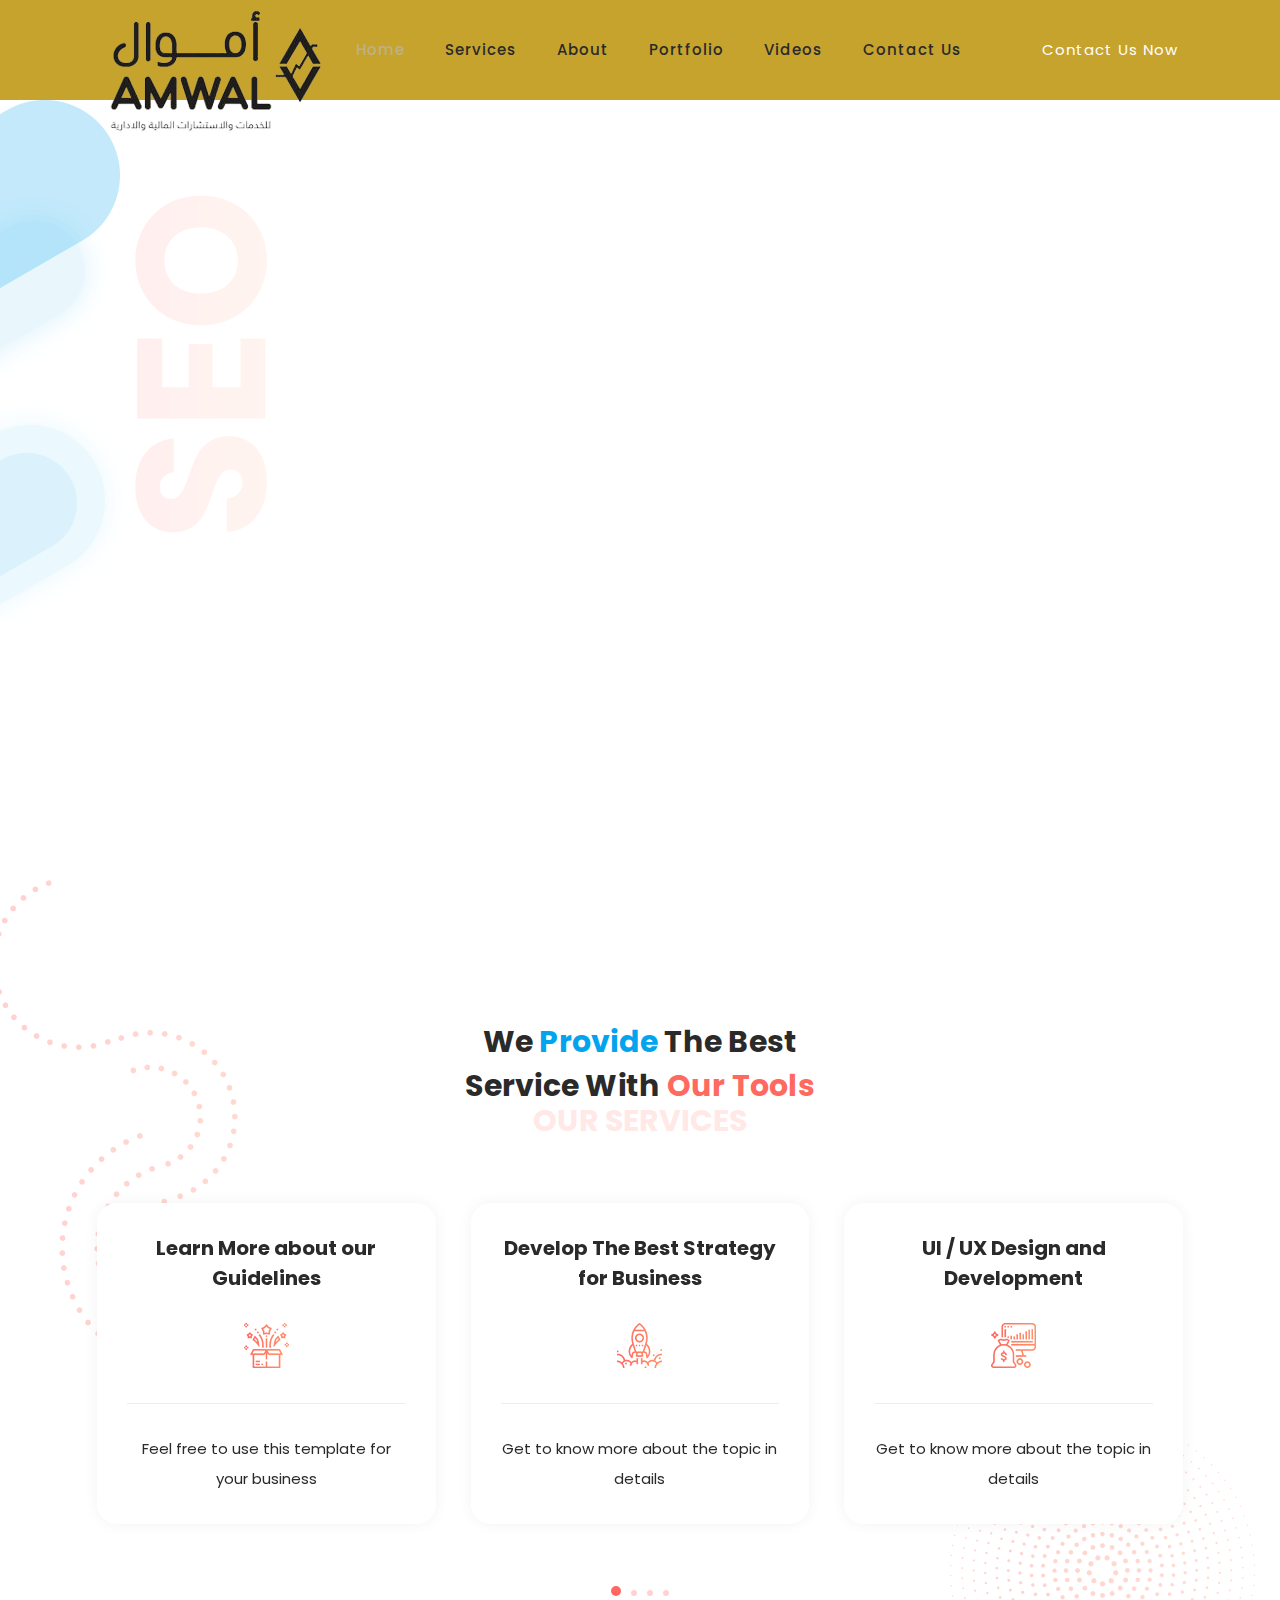
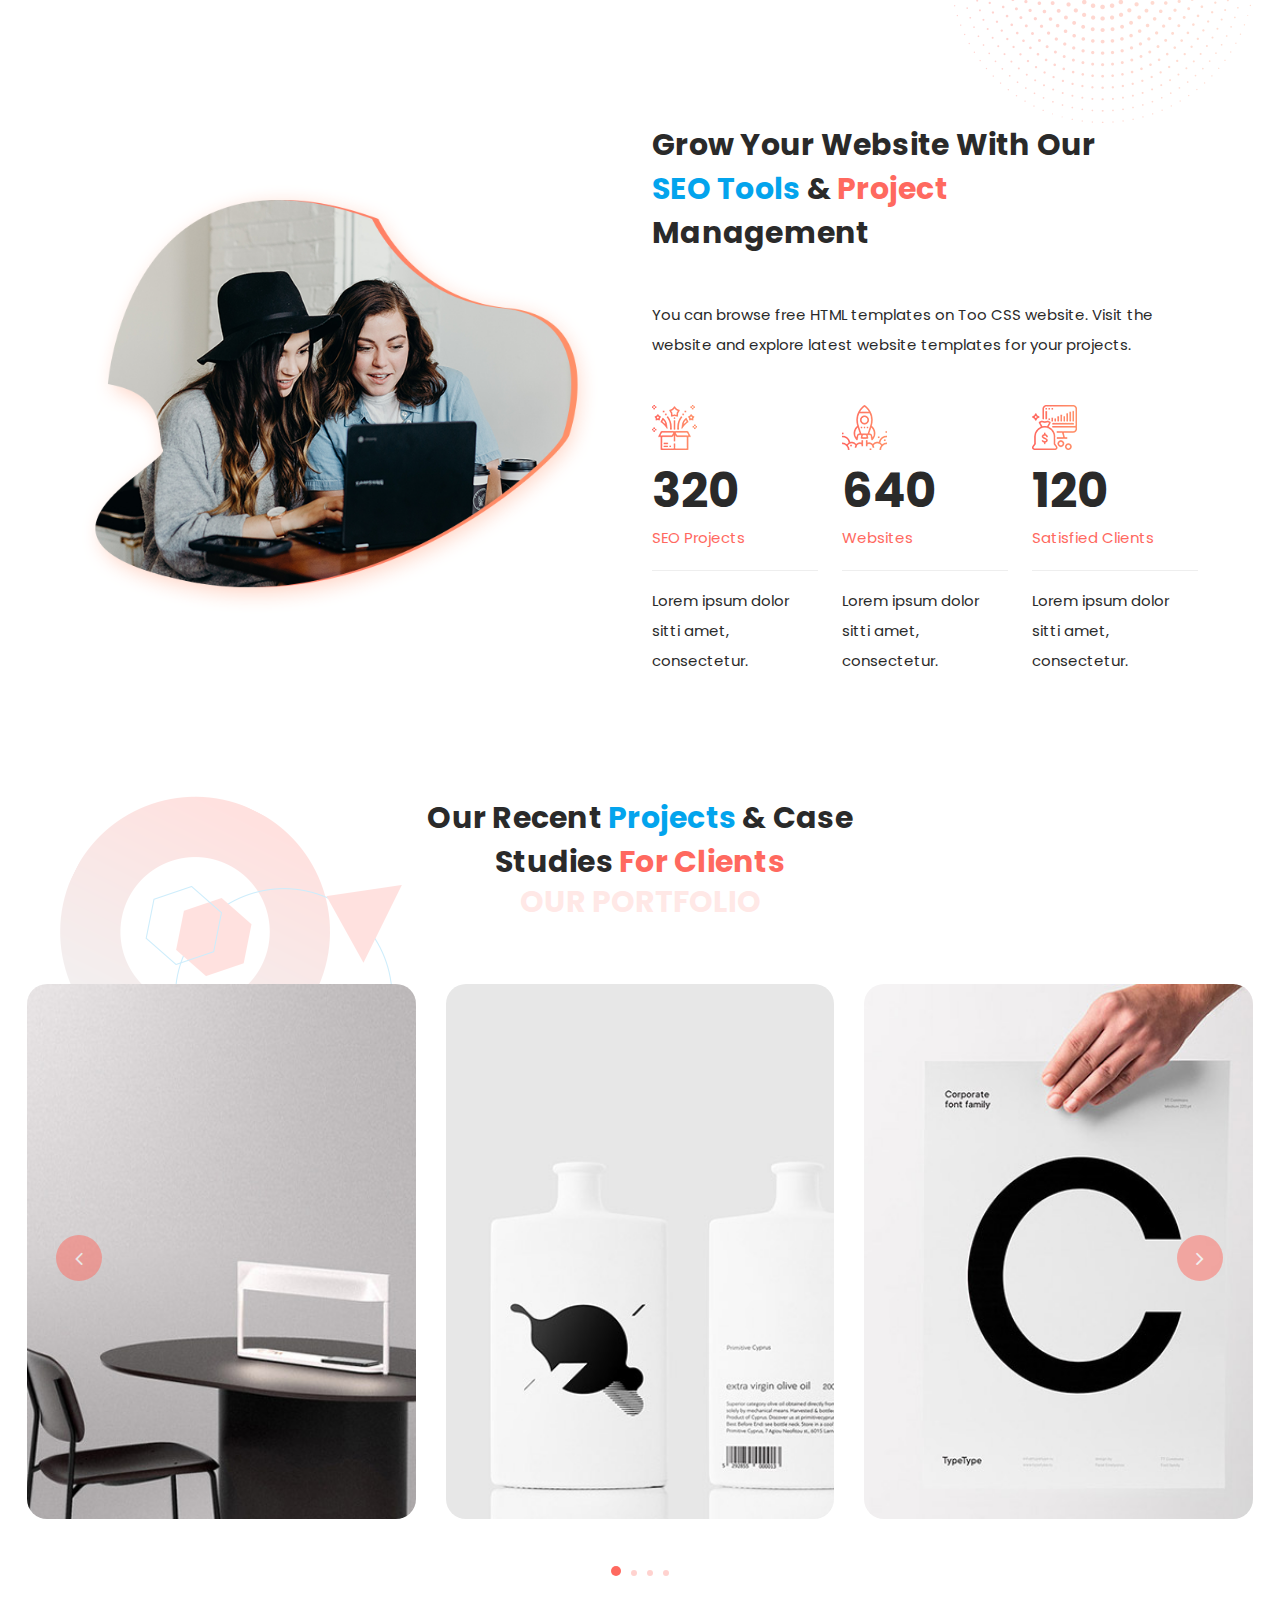
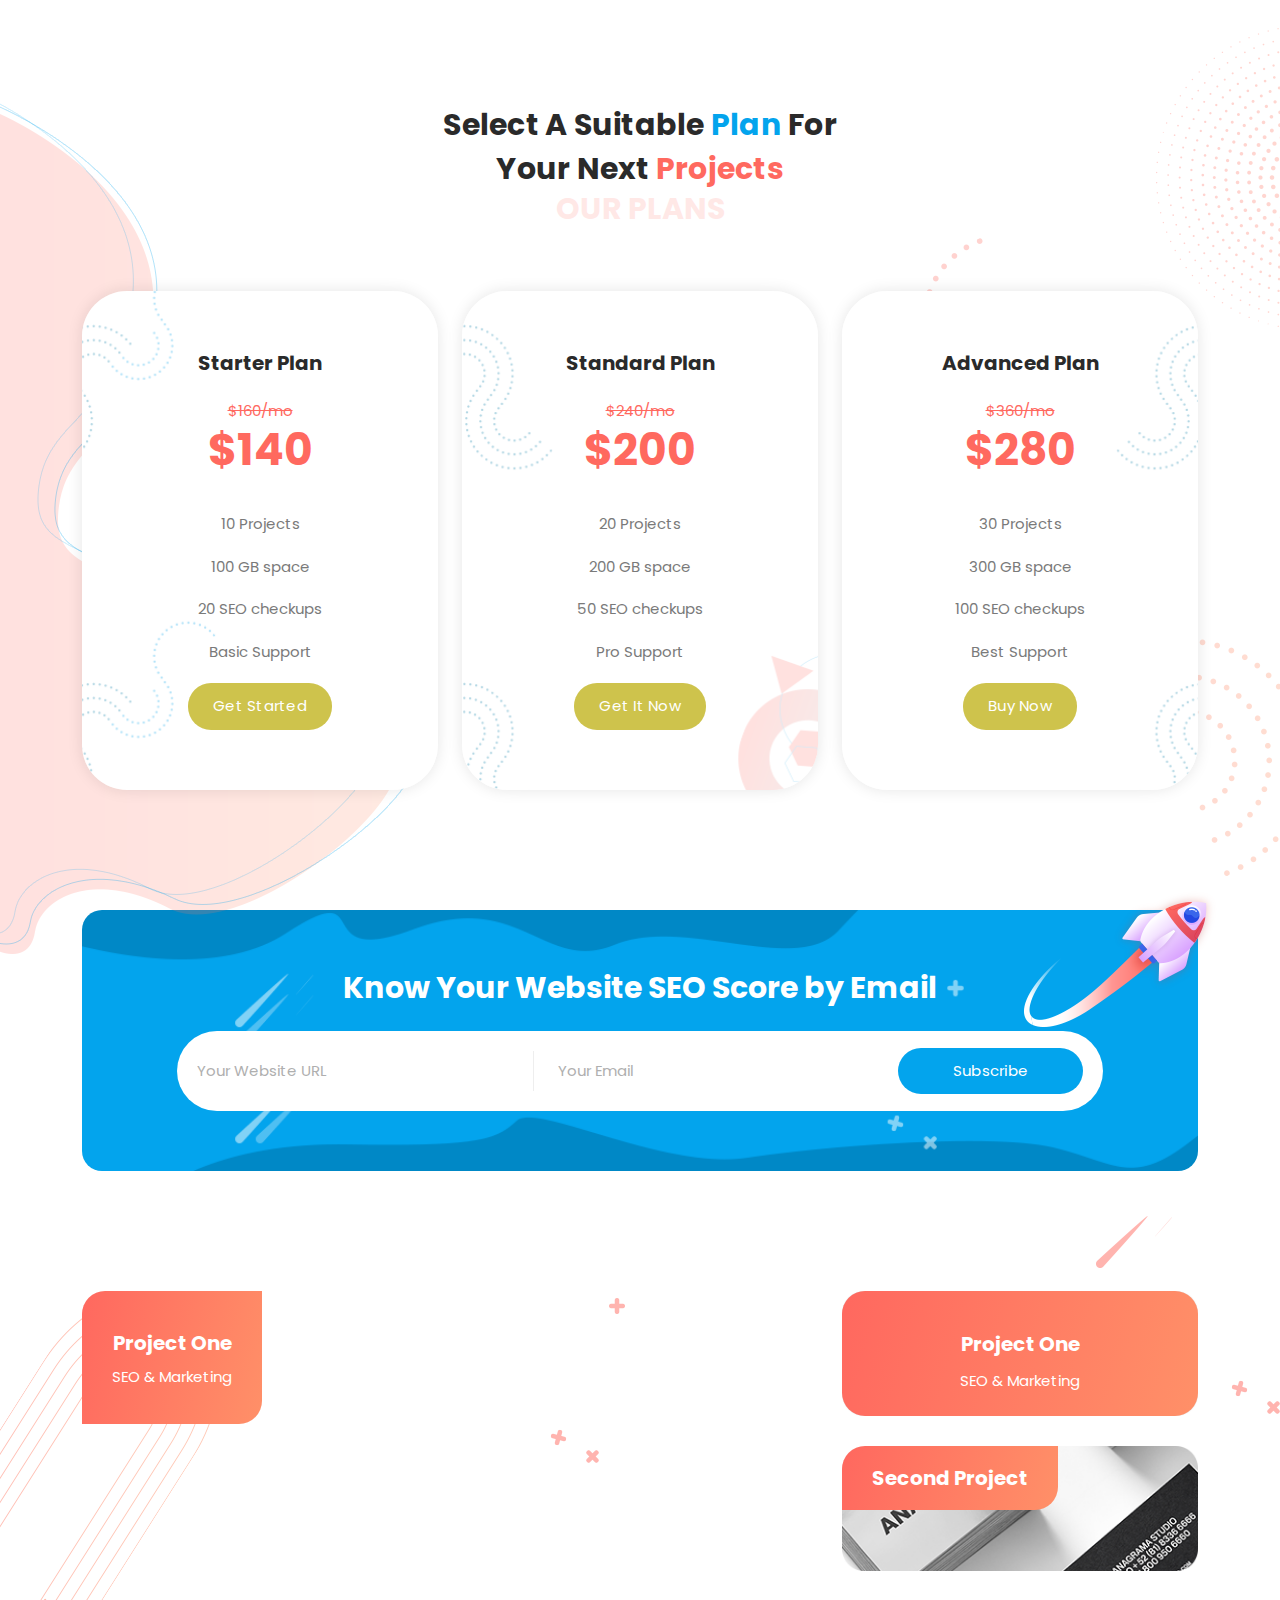
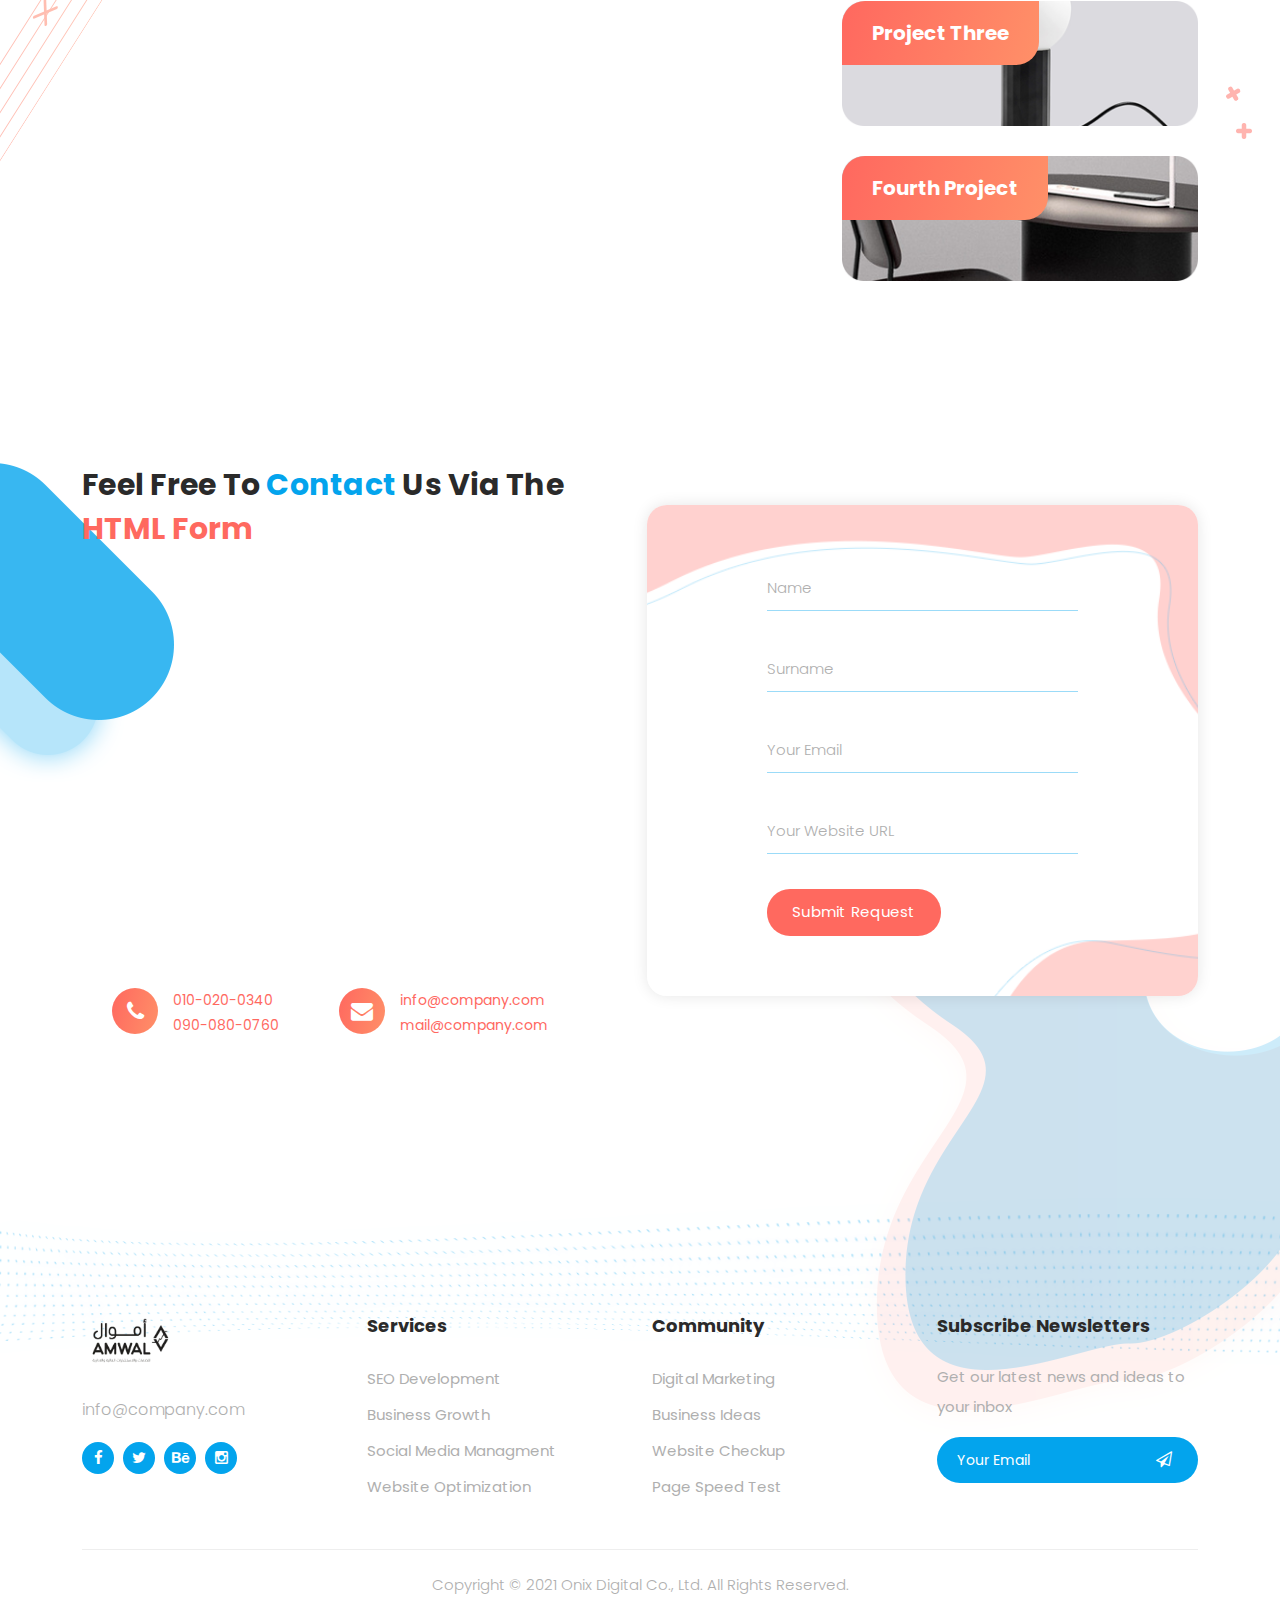
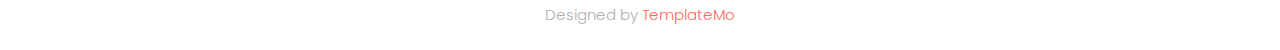
==== index.html @ 559fbd2e "Hello Git" ====
<!DOCTYPE html>
<html lang="en">
  <head>
    <meta charset="UTF-8" />
    <meta
      name="viewport"
      content="width=device-width, initial-scale=1, shrink-to-fit=no"
    />
    <meta name="description" content="" />
    <meta name="author" content="" />
    <link rel="preconnect" href="https://fonts.gstatic.com" />
    <link
      href="https://fonts.googleapis.com/css2?family=Poppins:wght@100;200;300;400;500;600;700;800;900&display=swap"
      rel="stylesheet"
    />

    <title>Onix Digital Marketing HTML5 Template</title>

    <!-- Bootstrap core CSS -->
    <link href="vendor/bootstrap/css/bootstrap.min.css" rel="stylesheet" />

    <!-- Additional CSS Files -->
    <link rel="stylesheet" href="assets/css/fontawesome.css" />
    <link rel="stylesheet" href="assets/css/templatemo-onix-digital.css" />
    <link rel="stylesheet" href="assets/css/animated.css" />
    <link rel="stylesheet" href="assets/css/owl.css" />
    <!--

TemplateMo 565 Onix Digital

https://templatemo.com/tm-565-onix-digital

-->
  </head>

  <body>
    <!-- ***** Preloader Start ***** -->
    <div id="js-preloader" class="js-preloader">
      <div class="preloader-inner">
        <span class="dot"></span>
        <div class="dots">
          <span></span>
          <span></span>
          <span></span>
        </div>
      </div>
    </div>
    <!-- ***** Preloader End ***** -->

    <!-- ***** Header Area Start ***** -->
    <header
      class="header-area header-sticky wow slideInDown"
      data-wow-duration="0.75s"
      data-wow-delay="0s"
    >
      <div class="container">
        <div class="row">
          <div class="col-12">
            <nav class="main-nav">
              <!-- ***** Logo Start ***** -->
              <a href="index.html" class="logo">
                <img src="assets/images/logo.png" />
              </a>
              <!-- ***** Logo End ***** -->
              <!-- ***** Menu Start ***** -->
              <ul class="nav">
                <li class="scroll-to-section">
                  <a href="#top" class="active">Home</a>
                </li>
                <li class="scroll-to-section">
                  <a href="#services">Services</a>
                </li>
                <li class="scroll-to-section"><a href="#about">About</a></li>
                <li class="scroll-to-section">
                  <a href="#portfolio">Portfolio</a>
                </li>
                <li class="scroll-to-section"><a href="#video">Videos</a></li>
                <li class="scroll-to-section">
                  <a href="#contact">Contact Us</a>
                </li>
                <li class="scroll-to-section">
                  <div class="main-red-button-hover">
                    <a href="#contact">Contact Us Now</a>
                  </div>
                </li>
              </ul>
              <a class="menu-trigger">
                <span>Menu</span>
              </a>
              <!-- ***** Menu End ***** -->
            </nav>
          </div>
        </div>
      </div>
    </header>
    <!-- ***** Header Area End ***** -->

    <div class="main-banner" id="top">
      <!-- <div class="container"> -->
      <!-- <div class="row">
          <div class="col-lg-12">
            <div class="row">
              <div class="col-lg-6 align-self-center">
                <div class="owl-carousel owl-banner">
                  <div class="item header-text">
                    <h6>Welcome to Onix Digital</h6>
                    <h2>
                      Build <em>your website</em> the best in
                      <span>AMWAL</span>?
                    </h2>
                    <p>
                      This is a professional looking HTML Bootstrap 5 website
                      template brought to you by TemplateMo website.
                    </p>
                    <div class="down-buttons">
                      <div class="main-blue-button-hover">
                        <a href="#contact">Message Us Now</a>
                      </div>
                      <div class="call-button">
                        <a href="#"><i class="fa fa-phone"></i> 010-020-0340</a>
                      </div>
                    </div>
                  </div>
                  <div class="item header-text">
                    <h6>Online Marketing</h6>
                    <h2>
                      Get the <em>best ideas</em> for <span>your website</span>
                    </h2>
                    <p>
                      You are NOT allowed to redistribute this template ZIP file
                      on any Free CSS collection websites. Contact us for more
                      info. Thank you.
                    </p>
                    <div class="down-buttons">
                      <div class="main-blue-button-hover">
                        <a href="#services">Our Services</a>
                      </div>
                      <div class="call-button">
                        <a href="#"><i class="fa fa-phone"></i> 090-080-0760</a>
                      </div>
                    </div>
                  </div>
                  <div class="item header-text">
                    <h6>Video Tutorials</h6>
                    <h2>
                      Watch <em>our videos</em> for your <span>projects</span>
                    </h2>
                    <p>
                      Please
                      <a
                        rel="nofollow"
                        href="https://www.paypal.me/templatemo"
                        target="_blank"
                        >support us</a
                      >
                      a little via PayPal if this digital marketing HTML
                      template is useful for you. Thank you.
                    </p>
                    <div class="down-buttons">
                      <div class="main-blue-button-hover">
                        <a href="#video">Watch Videos</a>
                      </div>
                      <div class="call-button">
                        <a href="#"><i class="fa fa-phone"></i> 050-040-0320</a>
                      </div>
                    </div>
                  </div>
                </div>
              </div>
            </div>
          </div>
        </div> -->
      <!-- </div> -->
    </div>

    <div id="services" class="our-services section">
      <div class="services-right-dec">
        <img src="assets/images/services-right-dec.png" alt="" />
      </div>
      <div class="container">
        <div class="services-left-dec">
          <img src="assets/images/services-left-dec.png" alt="" />
        </div>
        <div class="row">
          <div class="col-lg-6 offset-lg-3">
            <div class="section-heading">
              <h2>
                We <em>Provide</em> The Best Service With <span>Our Tools</span>
              </h2>
              <span>Our Services</span>
            </div>
          </div>
        </div>
        <div class="row">
          <div class="col-lg-12">
            <div class="owl-carousel owl-services">
              <div class="item">
                <h4>Learn More about our Guidelines</h4>
                <div class="icon">
                  <img src="assets/images/service-icon-01.png" alt="" />
                </div>
                <p>Feel free to use this template for your business</p>
              </div>
              <div class="item">
                <h4>Develop The Best Strategy for Business</h4>
                <div class="icon">
                  <img src="assets/images/service-icon-02.png" alt="" />
                </div>
                <p>Get to know more about the topic in details</p>
              </div>
              <div class="item">
                <h4>UI / UX Design and Development</h4>
                <div class="icon">
                  <img src="assets/images/service-icon-03.png" alt="" />
                </div>
                <p>Get to know more about the topic in details</p>
              </div>
              <div class="item">
                <h4>Discover &amp; Explore our SEO Tips</h4>
                <div class="icon">
                  <img src="assets/images/service-icon-04.png" alt="" />
                </div>
                <p>Feel free to use this template for your business</p>
              </div>
              <div class="item">
                <h4>Optimizing your websites for Speed</h4>
                <div class="icon">
                  <img src="assets/images/service-icon-01.png" alt="" />
                </div>
                <p>Get to know more about the topic in details</p>
              </div>
              <div class="item">
                <h4>See The Strategy In The Market</h4>
                <div class="icon">
                  <img src="assets/images/service-icon-02.png" alt="" />
                </div>
                <p>Get to know more about the topic in details</p>
              </div>
              <div class="item">
                <h4>Best Content Ideas for your pages</h4>
                <div class="icon">
                  <img src="assets/images/service-icon-03.png" alt="" />
                </div>
                <p>Feel free to use this template for your business</p>
              </div>
              <div class="item">
                <h4>Optimizing Speed for your web pages</h4>
                <div class="icon">
                  <img src="assets/images/service-icon-04.png" alt="" />
                </div>
                <p>Get to know more about the topic in details</p>
              </div>
              <div class="item">
                <h4>Accessibility for mobile viewing</h4>
                <div class="icon">
                  <img src="assets/images/service-icon-01.png" alt="" />
                </div>
                <p>Get to know more about the topic in details</p>
              </div>
              <div class="item">
                <h4>Content Ideas for your next project</h4>
                <div class="icon">
                  <img src="assets/images/service-icon-02.png" alt="" />
                </div>
                <p>Feel free to use this template for your business</p>
              </div>
              <div class="item">
                <h4>UI &amp; UX Design &amp; Development</h4>
                <div class="icon">
                  <img src="assets/images/service-icon-03.png" alt="" />
                </div>
                <p>Get to know more about the topic in details</p>
              </div>
              <div class="item">
                <h4>Discover the digital marketing trend</h4>
                <div class="icon">
                  <img src="assets/images/service-icon-04.png" alt="" />
                </div>
                <p>Get to know more about the topic in details</p>
              </div>
            </div>
          </div>
        </div>
      </div>
    </div>

    <div id="about" class="about-us section">
      <div class="container">
        <div class="row">
          <div class="col-lg-6 align-self-center">
            <div class="left-image">
              <img
                src="assets/images/about-left-image.png"
                alt="Two Girls working together"
              />
            </div>
          </div>
          <div class="col-lg-6">
            <div class="section-heading">
              <h2>
                Grow your website with our <em>SEO Tools</em> &amp;
                <span>Project</span> Management
              </h2>
              <p>
                You can browse free HTML templates on Too CSS website. Visit the
                website and explore latest website templates for your projects.
              </p>
              <div class="row">
                <div class="col-lg-4">
                  <div class="fact-item">
                    <div class="count-area-content">
                      <div class="icon">
                        <img src="assets/images/service-icon-01.png" alt="" />
                      </div>
                      <div class="count-digit">320</div>
                      <div class="count-title">SEO Projects</div>
                      <p>Lorem ipsum dolor sitti amet, consectetur.</p>
                    </div>
                  </div>
                </div>
                <div class="col-lg-4">
                  <div class="fact-item">
                    <div class="count-area-content">
                      <div class="icon">
                        <img src="assets/images/service-icon-02.png" alt="" />
                      </div>
                      <div class="count-digit">640</div>
                      <div class="count-title">Websites</div>
                      <p>Lorem ipsum dolor sitti amet, consectetur.</p>
                    </div>
                  </div>
                </div>
                <div class="col-lg-4">
                  <div class="fact-item">
                    <div class="count-area-content">
                      <div class="icon">
                        <img src="assets/images/service-icon-03.png" alt="" />
                      </div>
                      <div class="count-digit">120</div>
                      <div class="count-title">Satisfied Clients</div>
                      <p>Lorem ipsum dolor sitti amet, consectetur.</p>
                    </div>
                  </div>
                </div>
              </div>
            </div>
          </div>
        </div>
      </div>
    </div>

    <div id="portfolio" class="our-portfolio section">
      <div class="portfolio-left-dec">
        <img src="assets/images/portfolio-left-dec.png" alt="" />
      </div>
      <div class="container">
        <div class="row">
          <div class="col-lg-6 offset-lg-3">
            <div class="section-heading">
              <h2>
                Our Recent <em>Projects</em> &amp; Case Studies
                <span>for Clients</span>
              </h2>
              <span>Our Portfolio</span>
            </div>
          </div>
        </div>
      </div>
      <div class="container-fluid">
        <div class="row">
          <div class="col-lg-12">
            <div class="owl-carousel owl-portfolio">
              <div class="item">
                <div class="thumb">
                  <img src="assets/images/portfolio-01.jpg" alt="" />
                  <div class="hover-effect">
                    <div class="inner-content">
                      <a
                        rel="sponsored"
                        href="https://templatemo.com/tm-564-plot-listing"
                        target="_parent"
                        ><h4>First Project</h4></a
                      >
                      <span>Plot Listing</span>
                    </div>
                  </div>
                </div>
              </div>
              <div class="item">
                <div class="thumb">
                  <img src="assets/images/portfolio-02.jpg" alt="" />
                  <div class="hover-effect">
                    <div class="inner-content">
                      <a href="#"><h4>Project Two</h4></a>
                      <span>SEO &amp; Marketing</span>
                    </div>
                  </div>
                </div>
              </div>
              <div class="item">
                <div class="thumb">
                  <img src="assets/images/portfolio-03.jpg" alt="" />
                  <div class="hover-effect">
                    <div class="inner-content">
                      <a
                        rel="sponsored"
                        href="https://templatemo.com/tm-562-space-dynamic"
                        target="_parent"
                        ><h4>Third Project</h4></a
                      >
                      <span>Space Dynamic SEO</span>
                    </div>
                  </div>
                </div>
              </div>
              <div class="item">
                <div class="thumb">
                  <img src="assets/images/portfolio-04.jpg" alt="" />
                  <div class="hover-effect">
                    <div class="inner-content">
                      <a href="#"><h4>Project Four</h4></a>
                      <span>Website Marketing</span>
                    </div>
                  </div>
                </div>
              </div>
              <div class="item">
                <div class="thumb">
                  <img src="assets/images/portfolio-01.jpg" alt="" />
                  <div class="hover-effect">
                    <div class="inner-content">
                      <a href="#"><h4>Fifth Project</h4></a>
                      <span>Digital Assets</span>
                    </div>
                  </div>
                </div>
              </div>
              <div class="item">
                <div class="thumb">
                  <img src="assets/images/portfolio-02.jpg" alt="" />
                  <div class="hover-effect">
                    <div class="inner-content">
                      <a href="#"><h4>Sixth Project</h4></a>
                      <span>SEO &amp; Marketing</span>
                    </div>
                  </div>
                </div>
              </div>
              <div class="item">
                <div class="thumb">
                  <img src="assets/images/portfolio-03.jpg" alt="" />
                  <div class="hover-effect">
                    <div class="inner-content">
                      <a href="#"><h4>7th Project</h4></a>
                      <span>SEO &amp; Marketing</span>
                    </div>
                  </div>
                </div>
              </div>
              <div class="item">
                <div class="thumb">
                  <img src="assets/images/portfolio-04.jpg" alt="" />
                  <div class="hover-effect">
                    <div class="inner-content">
                      <a href="#"><h4>8th Project</h4></a>
                      <span>SEO &amp; Marketing</span>
                    </div>
                  </div>
                </div>
              </div>
              <div class="item">
                <div class="thumb">
                  <img src="assets/images/portfolio-01.jpg" alt="" />
                  <div class="hover-effect">
                    <div class="inner-content">
                      <a href="#"><h4>9th Project</h4></a>
                      <span>SEO &amp; Marketing</span>
                    </div>
                  </div>
                </div>
              </div>
              <div class="item">
                <div class="thumb">
                  <img src="assets/images/portfolio-02.jpg" alt="" />
                  <div class="hover-effect">
                    <div class="inner-content">
                      <a href="#"><h4>Project Ten</h4></a>
                      <span>SEO &amp; Marketing</span>
                    </div>
                  </div>
                </div>
              </div>
              <div class="item">
                <div class="thumb">
                  <img src="assets/images/portfolio-03.jpg" alt="" />
                  <div class="hover-effect">
                    <div class="inner-content">
                      <a href="#"><h4>Project Eleven</h4></a>
                      <span>SEO &amp; Marketing</span>
                    </div>
                  </div>
                </div>
              </div>
              <div class="item">
                <div class="thumb">
                  <img src="assets/images/portfolio-04.jpg" alt="" />
                  <div class="hover-effect">
                    <div class="inner-content">
                      <a href="#"><h4>12th Project</h4></a>
                      <span>SEO &amp; Marketing</span>
                    </div>
                  </div>
                </div>
              </div>
            </div>
          </div>
        </div>
      </div>
    </div>

    <div id="pricing" class="pricing-tables">
      <div class="tables-left-dec">
        <img src="assets/images/tables-left-dec.png" alt="" />
      </div>
      <div class="tables-right-dec">
        <img src="assets/images/tables-right-dec.png" alt="" />
      </div>
      <div class="container">
        <div class="row">
          <div class="col-lg-6 offset-lg-3">
            <div class="section-heading">
              <h2>
                Select a suitable <em>plan</em> for your next
                <span>projects</span>
              </h2>
              <span>Our Plans</span>
            </div>
          </div>
        </div>
        <div class="row">
          <div class="col-lg-4">
            <div class="item first-item">
              <h4>Starter Plan</h4>
              <em>$160/mo</em>
              <span>$140</span>
              <ul>
                <li>10 Projects</li>
                <li>100 GB space</li>
                <li>20 SEO checkups</li>
                <li>Basic Support</li>
              </ul>
              <div class="main-blue-button-hover">
                <a href="#">Get Started</a>
              </div>
            </div>
          </div>
          <div class="col-lg-4">
            <div class="item second-item">
              <h4>Standard Plan</h4>
              <em>$240/mo</em>
              <span>$200</span>
              <ul>
                <li>20 Projects</li>
                <li>200 GB space</li>
                <li>50 SEO checkups</li>
                <li>Pro Support</li>
              </ul>
              <div class="main-blue-button-hover">
                <a href="#">Get it Now</a>
              </div>
            </div>
          </div>
          <div class="col-lg-4">
            <div class="item third-item">
              <h4>Advanced Plan</h4>
              <em>$360/mo</em>
              <span>$280</span>
              <ul>
                <li>30 Projects</li>
                <li>300 GB space</li>
                <li>100 SEO checkups</li>
                <li>Best Support</li>
              </ul>
              <div class="main-blue-button-hover">
                <a href="#">Buy Now</a>
              </div>
            </div>
          </div>
        </div>
      </div>
    </div>

    <div id="subscribe" class="subscribe">
      <div class="container">
        <div class="row">
          <div class="col-lg-12">
            <div class="inner-content">
              <div class="row">
                <div class="col-lg-10 offset-lg-1">
                  <h2>Know Your Website SEO Score by Email</h2>
                  <form id="subscribe" action="" method="get">
                    <input
                      type="text"
                      name="website"
                      id="website"
                      placeholder="Your Website URL"
                      required=""
                    />
                    <input
                      type="text"
                      name="email"
                      id="email"
                      pattern="[^ @]*@[^ @]*"
                      placeholder="Your Email"
                      required=""
                    />
                    <button type="submit" id="form-submit" class="main-button">
                      Subscribe
                    </button>
                  </form>
                </div>
              </div>
            </div>
          </div>
        </div>
      </div>
    </div>

    <div id="video" class="our-videos section">
      <div class="videos-left-dec">
        <img src="assets/images/videos-left-dec.png" alt="" />
      </div>
      <div class="videos-right-dec">
        <img src="assets/images/videos-right-dec.png" alt="" />
      </div>
      <div class="container">
        <div class="row">
          <div class="col-lg-12">
            <div class="naccs">
              <div class="grid">
                <div class="row">
                  <div class="col-lg-8">
                    <ul class="nacc">
                      <li class="active">
                        <div>
                          <div class="thumb">
                            <iframe
                              width="100%"
                              height="auto"
                              src="https://www.youtube.com/embed/JynGuQx4a1Y"
                              title="YouTube video player"
                              frameborder="0"
                              allow="accelerometer; autoplay; clipboard-write; encrypted-media; gyroscope; picture-in-picture"
                              allowfullscreen
                            ></iframe>
                            <div class="overlay-effect">
                              <a href="#"><h4>Project One</h4></a>
                              <span>SEO &amp; Marketing</span>
                            </div>
                          </div>
                        </div>
                      </li>
                      <li>
                        <div>
                          <div class="thumb">
                            <iframe
                              width="100%"
                              height="auto"
                              src="https://www.youtube.com/embed/RdJBSFpcO4M"
                              title="YouTube video player"
                              frameborder="0"
                              allow="accelerometer; autoplay; clipboard-write; encrypted-media; gyroscope; picture-in-picture"
                              allowfullscreen
                            ></iframe>
                            <div class="overlay-effect">
                              <a href="#"><h4>Second Project</h4></a>
                              <span>Advertising &amp; Marketing</span>
                            </div>
                          </div>
                        </div>
                      </li>
                      <li>
                        <div>
                          <div class="thumb">
                            <iframe
                              width="100%"
                              height="auto"
                              src="https://www.youtube.com/embed/ZlfAjbQiL78"
                              title="YouTube video player"
                              frameborder="0"
                              allow="accelerometer; autoplay; clipboard-write; encrypted-media; gyroscope; picture-in-picture"
                              allowfullscreen
                            ></iframe>
                            <div class="overlay-effect">
                              <a href="#"><h4>Project Three</h4></a>
                              <span>Digital &amp; Marketing</span>
                            </div>
                          </div>
                        </div>
                      </li>
                      <li>
                        <div>
                          <div class="thumb">
                            <iframe
                              width="100%"
                              height="auto"
                              src="https://www.youtube.com/embed/mx1WseE7-0Y"
                              title="YouTube video player"
                              frameborder="0"
                              allow="accelerometer; autoplay; clipboard-write; encrypted-media; gyroscope; picture-in-picture"
                              allowfullscreen
                            ></iframe>
                            <div class="overlay-effect">
                              <a href="#"><h4>Fourth Project</h4></a>
                              <span>SEO &amp; Advertising</span>
                            </div>
                          </div>
                        </div>
                      </li>
                    </ul>
                  </div>
                  <div class="col-lg-4">
                    <div class="menu">
                      <div class="active">
                        <div class="thumb">
                          <img src="assets/images/video-thumb-01.png" alt="" />
                          <div class="inner-content">
                            <h4>Project One</h4>
                            <span>SEO &amp; Marketing</span>
                          </div>
                        </div>
                      </div>
                      <div>
                        <div class="thumb">
                          <img src="assets/images/video-thumb-02.png" alt="" />
                          <div class="inner-content">
                            <h4>Second Project</h4>
                            <span>Advertising &amp; Marketing</span>
                          </div>
                        </div>
                      </div>
                      <div>
                        <div class="thumb">
                          <img
                            src="assets/images/video-thumb-03.png"
                            alt="Marketing"
                          />
                          <div class="inner-content">
                            <h4>Project Three</h4>
                            <span>Digital &amp; Marketing</span>
                          </div>
                        </div>
                      </div>
                      <div>
                        <div class="thumb">
                          <img
                            src="assets/images/video-thumb-04.png"
                            alt="SEO Work"
                          />
                          <div class="inner-content">
                            <h4>Fourth Project</h4>
                            <span>SEO &amp; Advertising</span>
                          </div>
                        </div>
                      </div>
                    </div>
                  </div>
                </div>
              </div>
            </div>
          </div>
        </div>
      </div>
    </div>

    <div id="contact" class="contact-us section">
      <div class="container">
        <div class="row">
          <div class="col-lg-7">
            <div class="section-heading">
              <h2>
                Feel free to <em>Contact</em> us via the <span>HTML form</span>
              </h2>
              <div id="map">
                <iframe
                  src="https://maps.google.com/maps?q=Av.+L%C3%BAcio+Costa,+Rio+de+Janeiro+-+RJ,+Brazil&t=&z=13&ie=UTF8&iwloc=&output=embed"
                  width="100%"
                  height="360px"
                  frameborder="0"
                  style="border: 0"
                  allowfullscreen=""
                ></iframe>
              </div>
              <div class="info">
                <span
                  ><i class="fa fa-phone"></i>
                  <a href="#">010-020-0340<br />090-080-0760</a></span
                >
                <span
                  ><i class="fa fa-envelope"></i>
                  <a href="#">info@company.com<br />mail@company.com</a></span
                >
              </div>
            </div>
          </div>
          <div class="col-lg-5 align-self-center">
            <form id="contact" action="" method="get">
              <div class="row">
                <div class="col-lg-12">
                  <fieldset>
                    <input
                      type="name"
                      name="name"
                      id="name"
                      placeholder="Name"
                      autocomplete="on"
                      required
                    />
                  </fieldset>
                </div>
                <div class="col-lg-12">
                  <fieldset>
                    <input
                      type="surname"
                      name="surname"
                      id="surname"
                      placeholder="Surname"
                      autocomplete="on"
                      required
                    />
                  </fieldset>
                </div>
                <div class="col-lg-12">
                  <fieldset>
                    <input
                      type="text"
                      name="email"
                      id="email"
                      pattern="[^ @]*@[^ @]*"
                      placeholder="Your Email"
                      required=""
                    />
                  </fieldset>
                </div>
                <div class="col-lg-12">
                  <fieldset>
                    <input
                      type="text"
                      name="website"
                      id="website"
                      placeholder="Your Website URL"
                      required=""
                    />
                  </fieldset>
                </div>
                <div class="col-lg-12">
                  <fieldset>
                    <button type="submit" id="form-submit" class="main-button">
                      Submit Request
                    </button>
                  </fieldset>
                </div>
              </div>
            </form>
          </div>
        </div>
      </div>
      <div class="contact-dec">
        <img src="assets/images/contact-dec.png" alt="" />
      </div>
      <div class="contact-left-dec">
        <img src="assets/images/contact-left-dec.png" alt="" />
      </div>
    </div>

    <div class="footer-dec">
      <img src="assets/images/footer-dec.png" alt="" />
    </div>

    <footer>
      <div class="container">
        <div class="row">
          <div class="col-lg-3">
            <div class="about footer-item">
              <div class="logo">
                <a href="#"
                  ><img
                    src="assets/images/logo.png"
                    alt="Onix Digital TemplateMo"
                /></a>
              </div>
              <a href="#">info@company.com</a>
              <ul>
                <li>
                  <a href="#"><i class="fa fa-facebook"></i></a>
                </li>
                <li>
                  <a href="#"><i class="fa fa-twitter"></i></a>
                </li>
                <li>
                  <a href="#"><i class="fa fa-behance"></i></a>
                </li>
                <li>
                  <a href="#"><i class="fa fa-instagram"></i></a>
                </li>
              </ul>
            </div>
          </div>
          <div class="col-lg-3">
            <div class="services footer-item">
              <h4>Services</h4>
              <ul>
                <li><a href="#">SEO Development</a></li>
                <li><a href="#">Business Growth</a></li>
                <li><a href="#">Social Media Managment</a></li>
                <li><a href="#">Website Optimization</a></li>
              </ul>
            </div>
          </div>
          <div class="col-lg-3">
            <div class="community footer-item">
              <h4>Community</h4>
              <ul>
                <li><a href="#">Digital Marketing</a></li>
                <li><a href="#">Business Ideas</a></li>
                <li><a href="#">Website Checkup</a></li>
                <li><a href="#">Page Speed Test</a></li>
              </ul>
            </div>
          </div>
          <div class="col-lg-3">
            <div class="subscribe-newsletters footer-item">
              <h4>Subscribe Newsletters</h4>
              <p>Get our latest news and ideas to your inbox</p>
              <form action="#" method="get">
                <input
                  type="text"
                  name="email"
                  id="email"
                  pattern="[^ @]*@[^ @]*"
                  placeholder="Your Email"
                  required=""
                />
                <button type="submit" id="form-submit" class="main-button">
                  <i class="fa fa-paper-plane-o"></i>
                </button>
              </form>
            </div>
          </div>
          <div class="col-lg-12">
            <div class="copyright">
              <p>
                Copyright © 2021 Onix Digital Co., Ltd. All Rights Reserved.
                <br />
                Designed by
                <a
                  rel="nofollow"
                  href="https://templatemo.com"
                  title="free CSS templates"
                  >TemplateMo</a
                >
              </p>
            </div>
          </div>
        </div>
      </div>
    </footer>

    <!-- Scripts -->
    <script src="vendor/jquery/jquery.min.js"></script>
    <script src="vendor/bootstrap/js/bootstrap.bundle.min.js"></script>
    <script src="assets/js/owl-carousel.js"></script>
    <script src="assets/js/animation.js"></script>
    <script src="assets/js/imagesloaded.js"></script>
    <script src="assets/js/custom.js"></script>

    <script>
      // Acc
      $(document).on("click", ".naccs .menu div", function () {
        var numberIndex = $(this).index();

        if (!$(this).is("active")) {
          $(".naccs .menu div").removeClass("active");
          $(".naccs ul li").removeClass("active");

          $(this).addClass("active");
          $(".naccs ul")
            .find("li:eq(" + numberIndex + ")")
            .addClass("active");

          var listItemHeight = $(".naccs ul")
            .find("li:eq(" + numberIndex + ")")
            .innerHeight();
          $(".naccs ul").height(listItemHeight + "px");
        }
      });
    </script>
  </body>
</html>
---- assets/css/templatemo-onix-digital.css ----
/*

TemplateMo 565 Onix Digital

https://templatemo.com/tm-565-onix-digital


------------------------------------------------
Table of contents
------------------------------------------------
01. font & reset css
02. reset
03. global styles
04. header
05. banner
06. features
07. testimonials
08. contact
09. footer
10. preloader
11. search
12. portfolio

--------------------------------------------- */
/* 
---------------------------------------------
font & reset css
--------------------------------------------- 
*/
@import url("https://fonts.googleapis.com/css2?family=Poppins:wght@100;200;300;400;500;600;700;800;900&display=swap");
/* 
---------------------------------------------
reset
--------------------------------------------- 
*/
html,
body,
div,
span,
applet,
object,
iframe,
h1,
h2,
h3,
h4,
h5,
h6,
p,
blockquote,
div pre,
a,
abbr,
acronym,
address,
big,
cite,
code,
del,
dfn,
em,
font,
img,
ins,
kbd,
q,
s,
samp,
small,
strike,
strong,
sub,
sup,
tt,
var,
b,
u,
i,
center,
dl,
dt,
dd,
ol,
ul,
li,
figure,
header,
nav,
section,
article,
aside,
footer,
figcaption {
  margin: 0;
  padding: 0;
  border: 0;
  outline: 0;
}

/* clear fix */
.grid:after {
  content: "";
  display: block;
  clear: both;
}

/* ---- .grid-item ---- */

.grid-sizer,
.grid-item {
  width: 50%;
}

.grid-item {
  float: left;
}

.grid-item img {
  display: block;
  max-width: 100%;
}

.clearfix:after {
  content: ".";
  display: block;
  clear: both;
  visibility: hidden;
  line-height: 0;
  height: 0;
}

.clearfix {
  display: inline-block;
}

html[xmlns] .clearfix {
  display: block;
}

* html .clearfix {
  height: 1%;
}

ul,
li {
  padding: 0;
  margin: 0;
  list-style: none;
}

header,
nav,
section,
article,
aside,
footer,
hgroup {
  display: block;
}

* {
  box-sizing: border-box;
}

html,
body {
  font-family: "Poppins", sans-serif;
  font-weight: 400;
  background-color: #fff;
  -ms-text-size-adjust: 100%;
  -webkit-font-smoothing: antialiased;
  -moz-osx-font-smoothing: grayscale;
}

a {
  text-decoration: none !important;
}

h1,
h2,
h3,
h4,
h5,
h6 {
  margin-top: 0px;
  margin-bottom: 0px;
}

ul {
  margin-bottom: 0px;
}

p {
  font-size: 15px;
  line-height: 30px;
  color: #2a2a2a;
}

img {
  width: 100%;
  overflow: hidden;
}

/* 
---------------------------------------------
global styles
--------------------------------------------- 
*/
html,
body {
  background: #fff;
  font-family: "Poppins", sans-serif;
}

::selection {
  background: #03a4ed;
  color: #fff;
}

::-moz-selection {
  background: #03a4ed;
  color: #fff;
}

@media (max-width: 991px) {
  html,
  body {
    overflow-x: hidden;
  }
  .mobile-top-fix {
    margin-top: 30px;
    margin-bottom: 0px;
  }
  .mobile-bottom-fix {
    margin-bottom: 30px;
  }
  .mobile-bottom-fix-big {
    margin-bottom: 60px;
  }
}

.page-section {
  margin-top: 120px;
}

.section-heading h2 {
  font-size: 30px;
  text-transform: capitalize;
  color: #2a2a2a;
  font-weight: 700;
  letter-spacing: 0.25px;
  position: relative;
  z-index: 2;
  line-height: 44px;
  margin-bottom: -5px;
}

.section-heading h2 em {
  font-style: normal;
  color: #03a4ed;
}

.section-heading h2 span {
  color: #ff695f;
  font-weight: 700;
  opacity: 1;
  text-transform: capitalize;
}

.section-heading span {
  font-size: 30px;
  text-transform: uppercase;
  font-weight: 700;
  color: #ff695f;
  opacity: 0.15;
}

.main-blue-button a {
  display: inline-block;
  background-color: #03a4ed;
  font-size: 15px;
  font-weight: 400;
  color: #fff;
  text-transform: capitalize;
  padding: 12px 25px;
  border-radius: 23px;
  letter-spacing: 0.25px;
}

.main-blue-button-hover a {
  display: inline-block;
  background-color: #cec34c !important;
  font-size: 15px;
  font-weight: 400;
  color: #fff;
  text-transform: capitalize;
  padding: 12px 25px;
  border-radius: 23px;
  letter-spacing: 0.25px;
  transition: all 0.3s;
}

.main-blue-button-hover a:hover {
  background-color: #ff695f;
}

.main-red-button a {
  display: inline-block;
  background-color: #ff695f;
  font-size: 15px;
  font-weight: 400;
  color: #fff;
  text-transform: capitalize;
  padding: 12px 25px;
  border-radius: 23px;
  letter-spacing: 0.25px;
}

.main-red-button-hover a {
  display: inline-block;
  font-size: 15px;
  border-style: groove;
  font-weight: 400;
  color: #fff;
  text-transform: capitalize;
  padding: 12px 25px;
  border-radius: 23px;
  letter-spacing: 0.25px;
  transition: all 0.3s;
}

.main-red-button-hover a:hover {
  background-color: #cec34c !important;
}

.main-white-button a {
  display: inline-block;
  background-color: #fff;
  font-size: 15px;
  font-weight: 400;
  color: #ff695f;
  text-transform: capitalize;
  padding: 12px 25px;
  border-radius: 23px;
  letter-spacing: 0.25px;
}

/* 
---------------------------------------------
header
--------------------------------------------- 
*/

.background-header {
  background-color: #c6a32d !important;
  height: 80px !important;
  position: fixed !important;
  top: 0px;
  left: 0px;
  right: 0px;
  box-shadow: 0px 0px 10px rgba(0, 0, 0, 0.15) !important;
}

.background-header .logo,
.background-header .main-nav .nav li a {
  color: #1e1e1e !important;
}

.background-header .main-nav .nav li:hover a {
  color: #ff685f !important;
}

.background-header .nav li a.active {
  color: #ff685f !important;
}

.header-area {
  background-color: #c6a32d;
  position: absolute;
  top: 0px;
  left: 0px;
  right: 0px;
  z-index: 100;
  height: 100px;
  -webkit-transition: all 0.5s ease 0s;
  -moz-transition: all 0.5s ease 0s;
  -o-transition: all 0.5s ease 0s;
  transition: all 0.5s ease 0s;
}

.header-area .main-nav {
  min-height: 80px;
  background: transparent;
}

.header-area .main-nav .logo {
  line-height: 100px;
  color: #fff;
  font-size: 28px;
  font-weight: 700;
  text-transform: uppercase;
  letter-spacing: 2px;
  float: left;
  -webkit-transition: all 0.3s ease 0s;
  -moz-transition: all 0.3s ease 0s;
  -o-transition: all 0.3s ease 0s;
  transition: all 0.3s ease 0s;
}

.background-header .main-nav .logo {
  line-height: 75px;
}

.background-header .main-nav .nav {
  margin-top: 20px !important;
}

.header-area .main-nav .nav {
  float: right;
  margin-top: 30px;
  margin-right: 0px;
  background-color: transparent;
  -webkit-transition: all 0.3s ease 0s;
  -moz-transition: all 0.3s ease 0s;
  -o-transition: all 0.3s ease 0s;
  transition: all 0.3s ease 0s;
  position: relative;
  z-index: 999;
}

.header-area .main-nav .nav li {
  padding-left: 20px;
  padding-right: 20px;
}

.header-area .main-nav .nav li:last-child {
  padding-right: 0px;
  padding-left: 40px;
}

.header-area .main-nav .nav li:last-child a,
.background-header .main-nav .nav li:last-child a {
  color: #fff !important;
  padding: 0px 20px;
  font-weight: 400;
}

.header-area .main-nav .nav li:last-child a:hover,
.header-area .main-nav .nav li:last-child a.active {
  color: #fff !important;
}

.header-area .main-nav .nav li:last-child .main-red-button-hover a:hover,
.background-header .main-nav .nav li:last-child .main-red-button-hover a:hover {
  background-color: #03a4ed !important;
}

.header-area .main-nav .nav li a {
  display: block;
  font-weight: 500;
  font-size: 15px;
  color: #2a2a2a;
  text-transform: capitalize;
  -webkit-transition: all 0.3s ease 0s;
  -moz-transition: all 0.3s ease 0s;
  -o-transition: all 0.3s ease 0s;
  transition: all 0.3s ease 0s;
  height: 40px;
  line-height: 40px;
  border: transparent;
  letter-spacing: 1px;
}

.header-area .main-nav .nav li a {
  color: #2a2a2a;
}

.header-area .main-nav .nav li:hover a,
.header-area .main-nav .nav li a.active {
  color: #bdb189 !important;
}

.background-header .main-nav .nav li:hover a,
.background-header .main-nav .nav li a.active {
  color: #c6a22d58 !important;
  opacity: 1;
}

.header-area .main-nav .nav li.submenu {
  position: relative;
  padding-right: 30px;
}

.header-area .main-nav .nav li.submenu:after {
  font-family: FontAwesome;
  content: "\f107";
  font-size: 12px;
  color: #2a2a2a;
  position: absolute;
  right: 18px;
  top: 12px;
}

.background-header .main-nav .nav li.submenu:after {
  color: #2a2a2a;
}

.header-area .main-nav .nav li.submenu ul {
  position: absolute;
  width: 200px;
  box-shadow: 0 2px 28px 0 rgba(0, 0, 0, 0.06);
  overflow: hidden;
  top: 50px;
  opacity: 0;
  transform: translateY(+2em);
  visibility: hidden;
  z-index: -1;
  transition: all 0.3s ease-in-out 0s, visibility 0s linear 0.3s,
    z-index 0s linear 0.01s;
}

.header-area .main-nav .nav li.submenu ul li {
  margin-left: 0px;
  padding-left: 0px;
  padding-right: 0px;
}

.header-area .main-nav .nav li.submenu ul li a {
  opacity: 1;
  display: block;
  background: #f7f7f7;
  color: #2a2a2a !important;
  padding-left: 20px;
  height: 40px;
  line-height: 40px;
  -webkit-transition: all 0.3s ease 0s;
  -moz-transition: all 0.3s ease 0s;
  -o-transition: all 0.3s ease 0s;
  transition: all 0.3s ease 0s;
  position: relative;
  font-size: 13px;
  font-weight: 400;
  border-bottom: 1px solid #eee;
}

.header-area .main-nav .nav li.submenu ul li a:hover {
  background: #fff;
  color: #ff685f !important;
  padding-left: 25px;
}

.header-area .main-nav .nav li.submenu ul li a:hover:before {
  width: 3px;
}

.header-area .main-nav .nav li.submenu:hover ul {
  visibility: visible;
  opacity: 1;
  z-index: 1;
  transform: translateY(0%);
  transition-delay: 0s, 0s, 0.3s;
}

.header-area .main-nav .menu-trigger {
  cursor: pointer;
  display: block;
  position: absolute;
  top: 33px;
  width: 32px;
  height: 40px;
  text-indent: -9999em;
  z-index: 99;
  right: 40px;
  display: none;
}

.background-header .main-nav .menu-trigger {
  top: 23px;
}

.header-area .main-nav .menu-trigger span,
.header-area .main-nav .menu-trigger span:before,
.header-area .main-nav .menu-trigger span:after {
  -moz-transition: all 0.4s;
  -o-transition: all 0.4s;
  -webkit-transition: all 0.4s;
  transition: all 0.4s;
  background-color: #1e1e1e;
  display: block;
  position: absolute;
  width: 30px;
  height: 2px;
  left: 0;
}

.background-header .main-nav .menu-trigger span,
.background-header .main-nav .menu-trigger span:before,
.background-header .main-nav .menu-trigger span:after {
  background-color: #1e1e1e;
}

.header-area .main-nav .menu-trigger span:before,
.header-area .main-nav .menu-trigger span:after {
  -moz-transition: all 0.4s;
  -o-transition: all 0.4s;
  -webkit-transition: all 0.4s;
  transition: all 0.4s;
  background-color: #1e1e1e;
  display: block;
  position: absolute;
  width: 30px;
  height: 2px;
  left: 0;
  width: 75%;
}

.background-header .main-nav .menu-trigger span:before,
.background-header .main-nav .menu-trigger span:after {
  background-color: #1e1e1e;
}

.header-area .main-nav .menu-trigger span:before,
.header-area .main-nav .menu-trigger span:after {
  content: "";
}

.header-area .main-nav .menu-trigger span {
  top: 16px;
}

.header-area .main-nav .menu-trigger span:before {
  -moz-transform-origin: 33% 100%;
  -ms-transform-origin: 33% 100%;
  -webkit-transform-origin: 33% 100%;
  transform-origin: 33% 100%;
  top: -10px;
  z-index: 10;
}

.header-area .main-nav .menu-trigger span:after {
  -moz-transform-origin: 33% 0;
  -ms-transform-origin: 33% 0;
  -webkit-transform-origin: 33% 0;
  transform-origin: 33% 0;
  top: 10px;
}

.header-area .main-nav .menu-trigger.active span,
.header-area .main-nav .menu-trigger.active span:before,
.header-area .main-nav .menu-trigger.active span:after {
  background-color: transparent;
  width: 100%;
}

.header-area .main-nav .menu-trigger.active span:before {
  -moz-transform: translateY(6px) translateX(1px) rotate(45deg);
  -ms-transform: translateY(6px) translateX(1px) rotate(45deg);
  -webkit-transform: translateY(6px) translateX(1px) rotate(45deg);
  transform: translateY(6px) translateX(1px) rotate(45deg);
  background-color: #1e1e1e;
}

.background-header .main-nav .menu-trigger.active span:before {
  background-color: #1e1e1e;
}

.header-area .main-nav .menu-trigger.active span:after {
  -moz-transform: translateY(-6px) translateX(1px) rotate(-45deg);
  -ms-transform: translateY(-6px) translateX(1px) rotate(-45deg);
  -webkit-transform: translateY(-6px) translateX(1px) rotate(-45deg);
  transform: translateY(-6px) translateX(1px) rotate(-45deg);
  background-color: #1e1e1e;
}

.background-header .main-nav .menu-trigger.active span:after {
  background-color: #1e1e1e;
}

.header-area.header-sticky {
  min-height: 80px;
}

.header-area .nav {
  margin-top: 30px;
}

.header-area.header-sticky .nav li a.active {
  color: #ff685f;
}

@media (max-width: 1200px) {
  .header-area .main-nav .nav li {
    padding-left: 12px;
    padding-right: 12px;
  }
  .header-area .main-nav:before {
    display: none;
  }
}

@media (max-width: 992px) {
  .header-area .main-nav .nav li:last-child,
  .background-header .main-nav .nav li:last-child {
    display: none;
  }
  .header-area .main-nav .nav li:nth-child(6),
  .background-header .main-nav .nav li:nth-child(6) {
    padding-right: 0px;
  }
}

@media (max-width: 767px) {
  .background-header .main-nav .nav {
    margin-top: 80px !important;
  }
  .header-area .main-nav .logo {
    color: #1e1e1e;
  }
  .header-area.header-sticky .nav li a:hover,
  .header-area.header-sticky .nav li a.active {
    color: #ff685f !important;
    opacity: 1;
  }
  .header-area.header-sticky .nav li.search-icon a {
    width: 100%;
  }
  .header-area {
    background-color: #f7f7f7;
    padding: 0px 15px;
    height: 100px;
    box-shadow: none;
    text-align: center;
  }
  .header-area .container {
    padding: 0px;
  }
  .header-area .logo {
    margin-left: 30px;
  }
  .header-area .menu-trigger {
    display: block !important;
  }
  .header-area .main-nav {
    overflow: hidden;
  }
  .header-area .main-nav .nav {
    float: none;
    width: 100%;
    display: none;
    -webkit-transition: all 0s ease 0s;
    -moz-transition: all 0s ease 0s;
    -o-transition: all 0s ease 0s;
    transition: all 0s ease 0s;
    margin-left: 0px;
  }
  .background-header .nav {
    margin-top: 80px;
  }
  .header-area .main-nav .nav li:first-child {
    border-top: 1px solid #eee;
  }
  .header-area.header-sticky .nav {
    margin-top: 100px;
  }
  .header-area .main-nav .nav li {
    width: 100%;
    background: #fff;
    border-bottom: 1px solid #e7e7e7;
    padding-left: 0px !important;
    padding-right: 0px !important;
  }
  .header-area .main-nav .nav li a {
    height: 50px !important;
    line-height: 50px !important;
    padding: 0px !important;
    border: none !important;
    background: #f7f7f7 !important;
    color: #191a20 !important;
  }
  .header-area .main-nav .nav li a:hover {
    background: #eee !important;
    color: #ff685f !important;
  }
  .header-area .main-nav .nav li.submenu ul {
    position: relative;
    visibility: inherit;
    opacity: 1;
    z-index: 1;
    transform: translateY(0%);
    transition-delay: 0s, 0s, 0.3s;
    top: 0px;
    width: 100%;
    box-shadow: none;
    height: 0px;
  }
  .header-area .main-nav .nav li.submenu ul li a {
    font-size: 12px;
    font-weight: 400;
  }
  .header-area .main-nav .nav li.submenu ul li a:hover:before {
    width: 0px;
  }
  .header-area .main-nav .nav li.submenu ul.active {
    height: auto !important;
  }
  .header-area .main-nav .nav li.submenu:after {
    color: #3b566e;
    right: 25px;
    font-size: 14px;
    top: 15px;
  }
  .header-area .main-nav .nav li.submenu:hover ul,
  .header-area .main-nav .nav li.submenu:focus ul {
    height: 0px;
  }
}

@media (min-width: 767px) {
  .header-area .main-nav .nav {
    display: flex !important;
  }
}

/* 
---------------------------------------------
preloader
--------------------------------------------- 
*/

.js-preloader {
  position: fixed;
  top: 0;
  left: 0;
  right: 0;
  bottom: 0;
  background-color: #fff;
  display: -webkit-box;
  display: flex;
  -webkit-box-align: center;
  align-items: center;
  -webkit-box-pack: center;
  justify-content: center;
  opacity: 1;
  visibility: visible;
  z-index: 9999;
  -webkit-transition: opacity 0.25s ease;
  transition: opacity 0.25s ease;
}

.js-preloader.loaded {
  opacity: 0;
  visibility: hidden;
  pointer-events: none;
}

@-webkit-keyframes dot {
  50% {
    -webkit-transform: translateX(96px);
    transform: translateX(96px);
  }
}

@keyframes dot {
  50% {
    -webkit-transform: translateX(96px);
    transform: translateX(96px);
  }
}

@-webkit-keyframes dots {
  50% {
    -webkit-transform: translateX(-31px);
    transform: translateX(-31px);
  }
}

@keyframes dots {
  50% {
    -webkit-transform: translateX(-31px);
    transform: translateX(-31px);
  }
}

.preloader-inner {
  position: relative;
  width: 142px;
  height: 40px;
  background: #fff;
}

.preloader-inner .dot {
  position: absolute;
  width: 16px;
  height: 16px;
  top: 12px;
  left: 15px;
  background: #ff695f;
  border-radius: 50%;
  -webkit-transform: translateX(0);
  transform: translateX(0);
  -webkit-animation: dot 2.8s infinite;
  animation: dot 2.8s infinite;
}

.preloader-inner .dots {
  -webkit-transform: translateX(0);
  transform: translateX(0);
  margin-top: 12px;
  margin-left: 31px;
  -webkit-animation: dots 2.8s infinite;
  animation: dots 2.8s infinite;
}

.preloader-inner .dots span {
  display: block;
  float: left;
  width: 16px;
  height: 16px;
  margin-left: 16px;
  background: #ff695f;
  border-radius: 50%;
}

/* 
---------------------------------------------
Banner Style
--------------------------------------------- 
*/

.main-banner {
  background-repeat: no-repeat;
  background-position: center center;
  background-size: cover;
  padding: 236px 0px 130px 0px;
  position: relative;
  overflow: hidden;
  width: 100%;
  height: 100vh;
  object-fit: cover;
}

.main-banner:after {
  content: "";
  background-image: url(../images/baner-dec-left.png);
  background-repeat: no-repeat;
  position: absolute;
  left: 0;
  top: 100px;
  width: 267px;
  height: 532px;
  width: 100%;
  height: 100vh;
  object-fit: cover;
}

.main-banner:before {
  content: "";
  background-image: url(../images/lab0.gif);
  background-repeat: no-repeat;
  background-size: cover;
  position: absolute;
  right: 0;
  top: 100px;
  width: 100%;
  height: 100%;
  width: 100%;
  height: 100vh;
  object-fit: cover;
}

.main-banner .item {
  margin-right: 45px;
}

.main-banner .item h6 {
  text-transform: uppercase;
  font-size: 18px;
  color: #ff695f;
  margin-bottom: 15px;
}

.main-banner .item h2 {
  font-size: 50px;
  font-weight: 700;
  color: #2a2a2a;
  line-height: 72px;
}

.main-banner .item h2 em {
  color: #03a4ed;
  font-style: normal;
}

.main-banner .item h2 span {
  color: #ff695f;
}

.main-banner .item p {
  margin: 20px 0px;
}

.main-banner .item .down-buttons {
  display: inline-flex;
}

.main-banner .item .down-buttons .call-button i {
  margin-right: 5px;
  width: 46px;
  height: 46px;
  display: inline-block;
  text-align: center;
  line-height: 46px;
  border-radius: 50%;
  background: rgb(255, 104, 95);
  background: linear-gradient(
    105deg,
    rgba(255, 104, 95, 1) 0%,
    rgba(255, 144, 104, 1) 100%
  );
  color: #fff;
  font-size: 20px;
}

.main-banner .item .down-buttons .call-button a {
  color: #ff695f;
  font-size: 15px;
  font-weight: 500;
  margin-left: 30px;
}

.main-banner .owl-dots {
  margin-top: 60px;
  counter-reset: dots;
}

.main-banner .owl-dot:before {
  counter-increment: dots;
  content: counter(dots);
  font-size: 20px;
  font-weight: 500;
  margin-left: 10px;
  color: #2a2a2a;
  width: 15px;
  display: inline-block;
  text-align: center;
  border-bottom: 3px solid transparent;
  transition: all 0.5s;
}

.main-banner .active:before {
  color: #ff685f;
  border-bottom: 3px solid #ff685f;
}

/* 
---------------------------------------------
Services Style
--------------------------------------------- 
*/

.our-services .services-left-dec img {
  width: 387px;
  height: 638px;
  left: -80px;
  top: -140px;
  position: absolute;
  z-index: 1;
}

.our-services .services-right-dec img {
  width: 305px;
  height: 305px;
  right: 25px;
  bottom: -120px;
  position: absolute;
  z-index: 1;
}

.our-services .container {
  position: relative;
}

.our-services {
  position: relative;
  margin-top: 0px;
  padding-top: 120px;
}

.our-services .section-heading {
  text-align: center;
  margin-bottom: 45px;
}

.our-services .section-heading h2 {
  margin: 0px 60px;
  margin-bottom: -10px;
}

.our-services .item {
  text-align: center;
  margin: 15px;
  border-radius: 20px;
  background-color: #fff;
  padding: 30px;
  box-shadow: 0px 0px 15px rgba(0, 0, 0, 0.05);
}

.our-services .item h4 {
  font-size: 20px;
  font-weight: 700;
  color: #2a2a2a;
  margin-bottom: 30px;
  line-height: 30px;
}

.our-services .item .icon {
  width: 45px;
  height: 45px;
  margin: 0 auto;
}

.our-services .item p {
  margin-top: 35px;
  padding-top: 30px;
  border-top: 1px solid #eee;
}

.our-services .owl-dots {
  text-align: center;
  margin-top: 40px;
}
.our-services .owl-dots .owl-dot {
  width: 6px;
  height: 6px;
  background-color: #ff695f;
  border-radius: 50%;
  opacity: 0.3;
  margin: 0px 5px;
}

.our-services .owl-dots .active {
  opacity: 1;
  width: 10px;
  height: 10px;
}

/* 
---------------------------------------------
About
--------------------------------------------- 
*/

.about-us {
  margin-top: 0px;
  padding-top: 120px;
}

.about-us .left-image {
  margin-right: 30px;
}

.about-us .section-heading h2 {
  margin-right: 60px;
}

.about-us .section-heading p {
  margin-top: 50px;
}

.about-us .fact-item .icon {
  width: 45px;
  height: 45px;
}

.about-us .fact-item {
  margin-top: 45px;
}

.about-us .fact-item .count-digit {
  font-size: 48px;
  font-weight: 700;
  color: #2a2a2a;
  margin-top: 5px;
}

.about-us .fact-item .count-title {
  font-size: 15px;
  color: #ff695f;
}

.about-us .fact-item p {
  margin-top: 20px;
  padding-top: 15px;
  border-top: 1px solid #eee;
}

/* 
---------------------------------------------
Portfolio
--------------------------------------------- 
*/

.our-portfolio .portfolio-left-dec img {
  width: 342px;
  height: 311px;
  left: 45px;
  top: 120px;
  position: absolute;
  z-index: 1;
}

.our-portfolio {
  padding-top: 120px;
  margin-top: 0px;
  position: relative;
}

.our-portfolio .section-heading {
  text-align: center;
  margin-bottom: 60px;
}

.our-portfolio .section-heading h2 {
  text-align: center;
  margin: 0px 60px 0px 60px;
  margin-bottom: -5px;
  position: relative;
  z-index: 1;
}

.our-portfolio {
  margin: 0px 15px;
}

.our-portfolio .item .thumb {
  position: relative;
}

.our-portfolio .item .thumb:hover .hover-effect {
  bottom: 30px;
}

.our-portfolio .item .thumb:hover img {
  opacity: 0.7;
}

.our-portfolio .item .hover-effect {
  position: absolute;
  background-image: url(../images/hover-bg.png);
  background-repeat: no-repeat;
  background-size: cover;
  transition: all 0.5s;
  bottom: -240px;
  right: 30px;
  width: 239px;
  height: 210px;
}

.our-portfolio .item .hover-effect .inner-content {
  position: absolute;
  right: 30px;
  bottom: 30px;
  text-align: right;
}

.our-portfolio .item .hover-effect .inner-content h4 {
  font-size: 20px;
  font-weight: 700;
  color: #fff;
  margin-bottom: 15px;
}

.our-portfolio .item .hover-effect .inner-content span {
  font-size: 15px;
  color: #fff;
}

.our-portfolio .item .thumb img {
  border-radius: 20px;
  transition: all 0.3s;
}

.owl-portfolio .owl-nav {
  position: absolute;
  top: 42%;
  width: 100%;
}

.owl-portfolio .owl-nav .owl-prev {
  position: absolute;
  left: 25px;
}

.owl-portfolio .owl-nav .owl-next {
  position: absolute;
  right: 30px;
}

.owl-portfolio .owl-nav .owl-prev span {
  color: transparent;
}

.owl-portfolio .owl-nav .owl-prev span:hover::after {
  opacity: 1;
}

.owl-portfolio .owl-nav .owl-prev span:after {
  width: 46px;
  height: 46px;
  background-color: #ff695f;
  display: inline-block;
  text-align: center;
  line-height: 46px;
  border-radius: 50%;
  color: #fff;
  content: "\f104";
  font-size: 22px;
  font-family: "FontAwesome";
  transition: all 0.5s;
  opacity: 0.5;
}

.owl-portfolio .owl-nav .owl-next span {
  color: transparent;
}

.owl-portfolio .owl-nav .owl-next span:hover::after {
  opacity: 1;
}

.owl-portfolio .owl-nav .owl-next span:after {
  width: 46px;
  height: 46px;
  background-color: #ff695f;
  display: inline-block;
  text-align: center;
  line-height: 46px;
  border-radius: 50%;
  color: #fff;
  content: "\f105";
  font-size: 22px;
  font-family: "FontAwesome";
  transition: all 0.5s;
  opacity: 0.5;
}

.owl-portfolio .owl-dots {
  text-align: center;
  margin-top: 40px;
}
.owl-portfolio .owl-dots .owl-dot {
  width: 6px;
  height: 6px;
  background-color: #ff695f;
  border-radius: 50%;
  opacity: 0.3;
  margin: 0px 5px;
}

.owl-portfolio .owl-dots .active {
  opacity: 1;
  width: 10px;
  height: 10px;
}

/* 
---------------------------------------------
Pricing
--------------------------------------------- 
*/

.pricing-tables .tables-left-dec img {
  width: 418px;
  height: 851px;
  left: 0;
  top: 120px;
  position: absolute;
  z-index: 1;
}

.pricing-tables .tables-right-dec img {
  width: 359px;
  height: 848px;
  right: 0;
  top: 45px;
  position: absolute;
  z-index: 1;
}

.pricing-tables {
  z-index: 2;
  position: relative;
  padding-top: 120px;
  margin-top: 0px;
}

.pricing-tables .section-heading {
  text-align: center;
  margin-bottom: 60px;
}

.pricing-tables .section-heading h2 {
  text-align: center;
  margin: 0px 60px 0px 60px;
  margin-bottom: -5px;
  position: relative;
  z-index: 1;
}

.pricing-tables .item {
  position: relative;
  z-index: 2;
  background-repeat: no-repeat;
  background-size: cover;
  padding: 60px;
  text-align: center;
  box-shadow: 0px 0px 15px rgba(0, 0, 0, 0.1);
  border-radius: 45px;
}

.pricing-tables .item h4 {
  font-size: 20px;
  font-weight: 700;
  color: #2a2a2a;
}

.pricing-tables .item em {
  color: #ff695f;
  font-size: 15px;
  display: block;
  margin-top: 25px;
  text-decoration: line-through;
  font-style: normal;
}

.pricing-tables .item span {
  font-size: 44px;
  color: #ff695f;
  font-weight: 700;
  display: block;
  margin-top: -5px;
}

.pricing-tables .item ul {
  margin-top: 30px;
}

.pricing-tables .item ul li {
  display: block;
  font-size: 15px;
  color: #7a7a7a;
  margin-bottom: 20px;
}

.pricing-tables .item .main-blue-button {
  margin-top: 40px;
}

.pricing-tables .first-item {
  background-image: url(../images/first-plan-bg.png);
}

.pricing-tables .second-item {
  background-image: url(../images/second-plan-bg.png);
}

.pricing-tables .third-item {
  background-image: url(../images/third-plan-bg.png);
}

/* 
---------------------------------------------
Subscribe
--------------------------------------------- 
*/

.subscribe {
  margin-top: 120px;
}

.subscribe .inner-content {
  background-image: url(../images/subscribe-bg.png);
  background-repeat: no-repeat;
  background-position: center center;
  background-size: cover;
  border-radius: 20px;
  padding: 60px 0px;
  width: 100%;
  position: relative;
}

.subscribe .inner-content:after {
  content: "";
  background-image: url(../images/subscribe-dec.png);
  position: absolute;
  width: 195px;
  height: 138px;
  background-repeat: no-repeat;
  background-position: center center;
  right: -20px;
  top: -20px;
}

.subscribe .inner-content h2 {
  font-size: 30px;
  color: #fff;
  font-weight: 700;
  text-align: center;
  margin-bottom: 25px;
}

.subscribe .inner-content form {
  width: 100%;
  height: 80px;
  border-radius: 40px;
  background-color: #fff;
}

.subscribe .inner-content form input {
  width: 38.5%;
  margin-top: 20px;
  line-height: 40px;
  background-color: transparent;
  border: none;
  outline: none;
  padding: 0px 20px;
  font-size: 15px;
  color: #2a2a2a;
}

.subscribe .inner-content form input#website {
  border-right: 1px solid #eee;
}

.subscribe .inner-content form input::placeholder {
  color: #afafaf;
}

.subscribe .inner-content form button {
  display: inline-block;
  background-color: #03a4ed;
  font-size: 15px;
  font-weight: 400;
  color: #fff;
  width: 20%;
  margin-right: 10px;
  text-transform: capitalize;
  padding: 12px 20px;
  border-radius: 23px;
  letter-spacing: 0.25px;
  border: none;
  text-align: center;
  transition: all 0.3s;
}

.subscribe .inner-content form button:hover {
  background-color: #ff695f;
}

/* 
---------------------------------------------
Video
--------------------------------------------- 
*/

.our-videos .videos-left-dec img {
  width: 220px;
  height: 471px;
  left: 0;
  top: 120px;
  position: absolute;
}

.our-videos .videos-right-dec img {
  width: 730px;
  height: 523px;
  right: 0;
  top: 45px;
  position: absolute;
}

.our-videos {
  position: relative;
  margin-bottom: -30px;
  padding-top: 120px;
  margin-top: 0px;
}

.our-videos .naccs {
  position: relative;
}

.our-videos .naccs .menu div {
  margin-bottom: 30px;
  cursor: pointer;
  position: relative;
  vertical-align: middle;
  transition: 1s all cubic-bezier(0.075, 0.82, 0.165, 1);
}

.our-videos .naccs .menu div {
  transition: all 0.3s;
}

.our-videos .naccs .menu div.active .thumb .inner-content {
  text-align: center;
  width: 100%;
  height: 100%;
  border-radius: 23px;
}

.our-videos .naccs .menu div.active .thumb .inner-content h4 {
  top: 40%;
  transform: translateY(-55%);
  position: relative;
}

.our-videos .naccs .menu div.active .thumb .inner-content span {
  display: block;
  position: relative;
  top: 55%;
  transform: translateY(-55%);
}

.our-videos ul.nacc {
  position: relative;
  min-height: 100%;
  list-style: none;
  margin: 0;
  padding: 0;
  transition: 0.5s all cubic-bezier(0.075, 0.82, 0.165, 1);
}

.our-videos ul.nacc li {
  opacity: 0;
  transform: translateX(-50px);
  position: absolute;
  list-style: none;
  transition: 1s all cubic-bezier(0.075, 0.82, 0.165, 1);
}

.our-videos ul.nacc li.active {
  transition-delay: 0.3s;
  position: relative;
  z-index: 2;
  opacity: 1;
  transform: translateX(0px);
}

.our-videos ul.nacc li {
  width: 100%;
}

.our-videos .nacc .thumb {
  position: relative;
  border-radius: 23px;
}

.our-videos .nacc .thumb iframe {
  border-radius: 23px;
  height: 675px;
}

.our-videos .nacc .thumb .overlay-effect {
  background: rgb(255, 104, 95);
  background: linear-gradient(
    105deg,
    rgba(255, 104, 95, 1) 0%,
    rgba(255, 144, 104, 1) 100%
  );
  display: inline-block;
  position: absolute;
  left: 0;
  top: 0;
  border-top-left-radius: 23px;
  border-bottom-right-radius: 23px;
  padding: 35px 30px;
  text-align: center;
}

.our-videos .nacc .thumb .overlay-effect h4 {
  font-size: 20px;
  margin-top: 5px;
  font-weight: 700;
  color: #fff;
  margin-bottom: 10px;
}

.our-videos .nacc .thumb .overlay-effect span {
  font-size: 15px;
  color: #fff;
}

.our-videos .menu .thumb {
  position: relative;
}

.our-videos .menu .thumb .inner-content {
  background: rgb(255, 104, 95);
  background: linear-gradient(
    105deg,
    rgba(255, 104, 95, 1) 0%,
    rgba(255, 144, 104, 1) 100%
  );
  border-top-left-radius: 23px;
  border-bottom-right-radius: 23px;
  position: absolute;
  left: 0;
  top: 0;
  padding: 20px 30px;
  transition: all 0.3s;
}

.our-videos .menu .thumb .inner-content h4 {
  font-size: 20px;
  font-weight: 700;
  color: #fff;
  transition: all 0.3s;
}

.our-videos .menu .thumb .inner-content span {
  font-size: 15px;
  color: #fff;
  font-weight: 400;
  display: none;
  transition: all 0.3s;
}

/* 
---------------------------------------------
contact
--------------------------------------------- 
*/

.contact-dec img {
  position: absolute;
  z-index: 1;
  width: 459px;
  height: 702px;
  right: 0;
  bottom: -400px;
}

.contact-left-dec img {
  position: absolute;
  z-index: 1;
  width: 174px;
  height: 319px;
  left: 0;
  top: 120px;
}

.contact-us {
  z-index: 2;
  position: relative;
  padding-top: 120px;
  margin-top: 0px;
}

.contact-us .section-heading h2 {
  margin-right: 100px;
  margin-bottom: 40px;
}

.contact-us #map iframe {
  border-radius: 23px;
  position: relative;
  z-index: 2;
}

.contact-us .info {
  margin-top: 30px;
  position: relative;
  z-index: 5;
  display: inline-flex;
}

.contact-us .info span {
  opacity: 1;
  display: inline-flex;
  margin-right: 30px;
}

.contact-us .info span i {
  float: left;
  width: 46px;
  height: 46px;
  display: inline-block;
  text-align: center;
  line-height: 46px;
  background: rgb(255, 104, 95);
  background: linear-gradient(
    105deg,
    rgba(255, 104, 95, 1) 0%,
    rgba(255, 144, 104, 1) 100%
  );
  border-radius: 50%;
  color: #fff;
  font-size: 22px;
  margin-left: 30px;
  margin-right: 15px;
}

.contact-us .info span a {
  color: #ff685f;
  font-size: 14px;
  font-weight: 400;
  line-height: 25px;
  text-transform: none;
}

form#contact {
  margin-left: -100px;
  position: relative;
  z-index: 2;
  background-image: url(../images/contact-form-bg.png);
  background-repeat: no-repeat;
  background-position: center center;
  background-size: cover;
  box-shadow: 0px 0px 15px rgba(0, 0, 0, 0.1);
  padding: 60px 120px;
  border-radius: 20px;
}

form#contact input {
  width: 100%;
  height: 46px;
  border-radius: 0px;
  background-color: transparent;
  border-bottom: 1px solid #9bdbf8;
  border-top: none;
  border-left: none;
  border-right: none;
  outline: none;
  font-size: 15px;
  font-weight: 300;
  color: #2a2a2a;
  padding: 0px 0px;
  margin-bottom: 35px;
}

form#contact input::placeholder {
  color: #afafaf;
}

form#contact button {
  display: inline-block;
  background-color: #ff695f;
  font-size: 15px;
  font-weight: 400;
  color: #fff;
  text-transform: capitalize;
  padding: 12px 25px;
  border-radius: 23px;
  letter-spacing: 0.25px;
  border: none;
  outline: none;
  transition: all 0.3s;
}

form#contact button:hover {
  background-color: #03a4ed;
}

/* 
---------------------------------------------
Footer Style
--------------------------------------------- 
*/

.footer-dec {
  width: 100%;
  margin-top: 160px;
}

footer {
  margin-top: -50px;
  z-index: 2;
  position: relative;
}

footer .footer-item h4 {
  font-size: 18px;
  font-weight: 700;
  color: #2a2a2a;
  margin-bottom: 30px;
}

footer .about .logo img {
  width: 89px;
  margin-bottom: 30px;
}

footer .about a {
  color: #afafaf;
  font-weight: 300;
}

footer .about ul {
  margin-top: 20px;
}

footer .about ul li {
  display: inline-block !important;
  margin-right: 5px;
}

footer .about ul li a {
  width: 32px;
  height: 32px;
  background-color: #03a4ed;
  color: #fff !important;
  border-radius: 50%;
  text-align: center;
  display: inline-block;
  line-height: 32px;
  font-size: 15px;
}

footer .about ul li a:hover {
  background-color: #ff695f;
}

footer .footer-item ul li {
  display: block;
  margin-bottom: 12px;
}

footer .footer-item ul li:last-child {
  margin-bottom: 0px;
}

footer .footer-item ul li a {
  font-size: 15px;
  color: #afafaf;
  transition: all 0.3s;
}

footer .footer-item ul li a:hover {
  color: #ff695f;
}

footer .footer-item p {
  font-size: 15px;
  color: #afafaf;
  margin-top: -5px;
}

footer .footer-item form {
  background-color: #03a4ed;
  height: 46px;
  border-radius: 23px;
  position: relative;
  margin-top: 15px;
}

footer .footer-item form input {
  line-height: 46px;
  background-color: transparent;
  border: none;
  font-size: 14px;
  padding: 0px 20px;
  outline: none;
}

footer .footer-item form input::placeholder {
  color: #fff;
}

footer .footer-item form button {
  position: absolute;
  right: 20px;
  top: 10px;
  color: #fff;
  background-color: transparent;
  border: none;
  outline: none;
}

footer .copyright p {
  text-align: center;
  border-top: 1px solid #eee;
  color: #afafaf;
  margin-top: 50px;
  padding: 20px 0px;
  font-weight: 300;
}

footer .copyright p a {
  color: #ff695f;
}

/* 
---------------------------------------------
responsive
--------------------------------------------- 
*/

@media (max-width: 1240px) {
  .main-banner::before {
    width: 640px;
    height: 526px;
  }
}

@media (max-width: 992px) {
  .main-banner::before {
    display: none;
  }
  .main-banner .item {
    margin-right: 0px;
  }
  .main-banner {
    padding-bottom: 0px;
  }
  .about-us .section-heading h2 {
    margin-right: 0px;
  }
  .fact-item {
    text-align: center;
  }
  .fact-item .icon {
    margin: 0 auto;
  }
  .our-portfolio .section-heading h2,
  .pricing-tables .section-heading h2 {
    margin: 0px;
  }
  .pricing-tables .item {
    margin-bottom: 30px;
  }
  .subscribe .inner-content {
    padding: 60px 30px;
  }
  .our-videos ul.nacc {
    margin-bottom: 30px;
  }
  .our-videos .naccs .menu div img {
    border-radius: 50px;
  }
  .our-videos .menu .thumb .inner-content {
    border-top-left-radius: 50px;
    border-bottom-right-radius: 50px;
  }
  .contact-us .section-heading h2 {
    margin-right: 0px;
    text-align: center;
  }
  .our-videos ul.nacc li {
    transform: translateX(0px);
    transform: translateY(-50px);
  }
  .our-videos .nacc .thumb iframe {
    height: 500px;
  }
  form#contact {
    margin-left: 0px;
    margin-top: 60px;
  }
  form#contact {
    padding: 45px 30px;
  }
  .footer-item {
    margin-bottom: 45px;
  }
  .subscribe-newsletters {
    margin-bottom: 0px;
  }
}

@media (max-width: 767px) {
  .main-banner .item .down-buttons {
    display: inline-block;
  }
  .main-banner .item .down-buttons .main-blue-button {
    margin-right: 0px;
    margin-bottom: 15px;
  }
  .main-banner .item .down-buttons .call-button a {
    margin-left: 0px;
  }
  .subscribe .inner-content:after {
    z-index: -1;
  }
  .subscribe .inner-content {
    padding: 60px 30px 100px 30px;
  }
  .subscribe .inner-content form input {
    width: 49%;
  }
  .subscribe .inner-content form button {
    width: 100%;
    background-color: #ff695f;
    margin-top: 30px;
  }
  .our-videos ul.nacc li {
    transform: translateX(0px);
    transform: translateY(-50px);
  }
  .contact-left-dec {
    display: none;
  }
  .contact-us .info {
    display: inline-block;
  }
  .contact-us .info span {
    margin-bottom: 20px;
  }
}
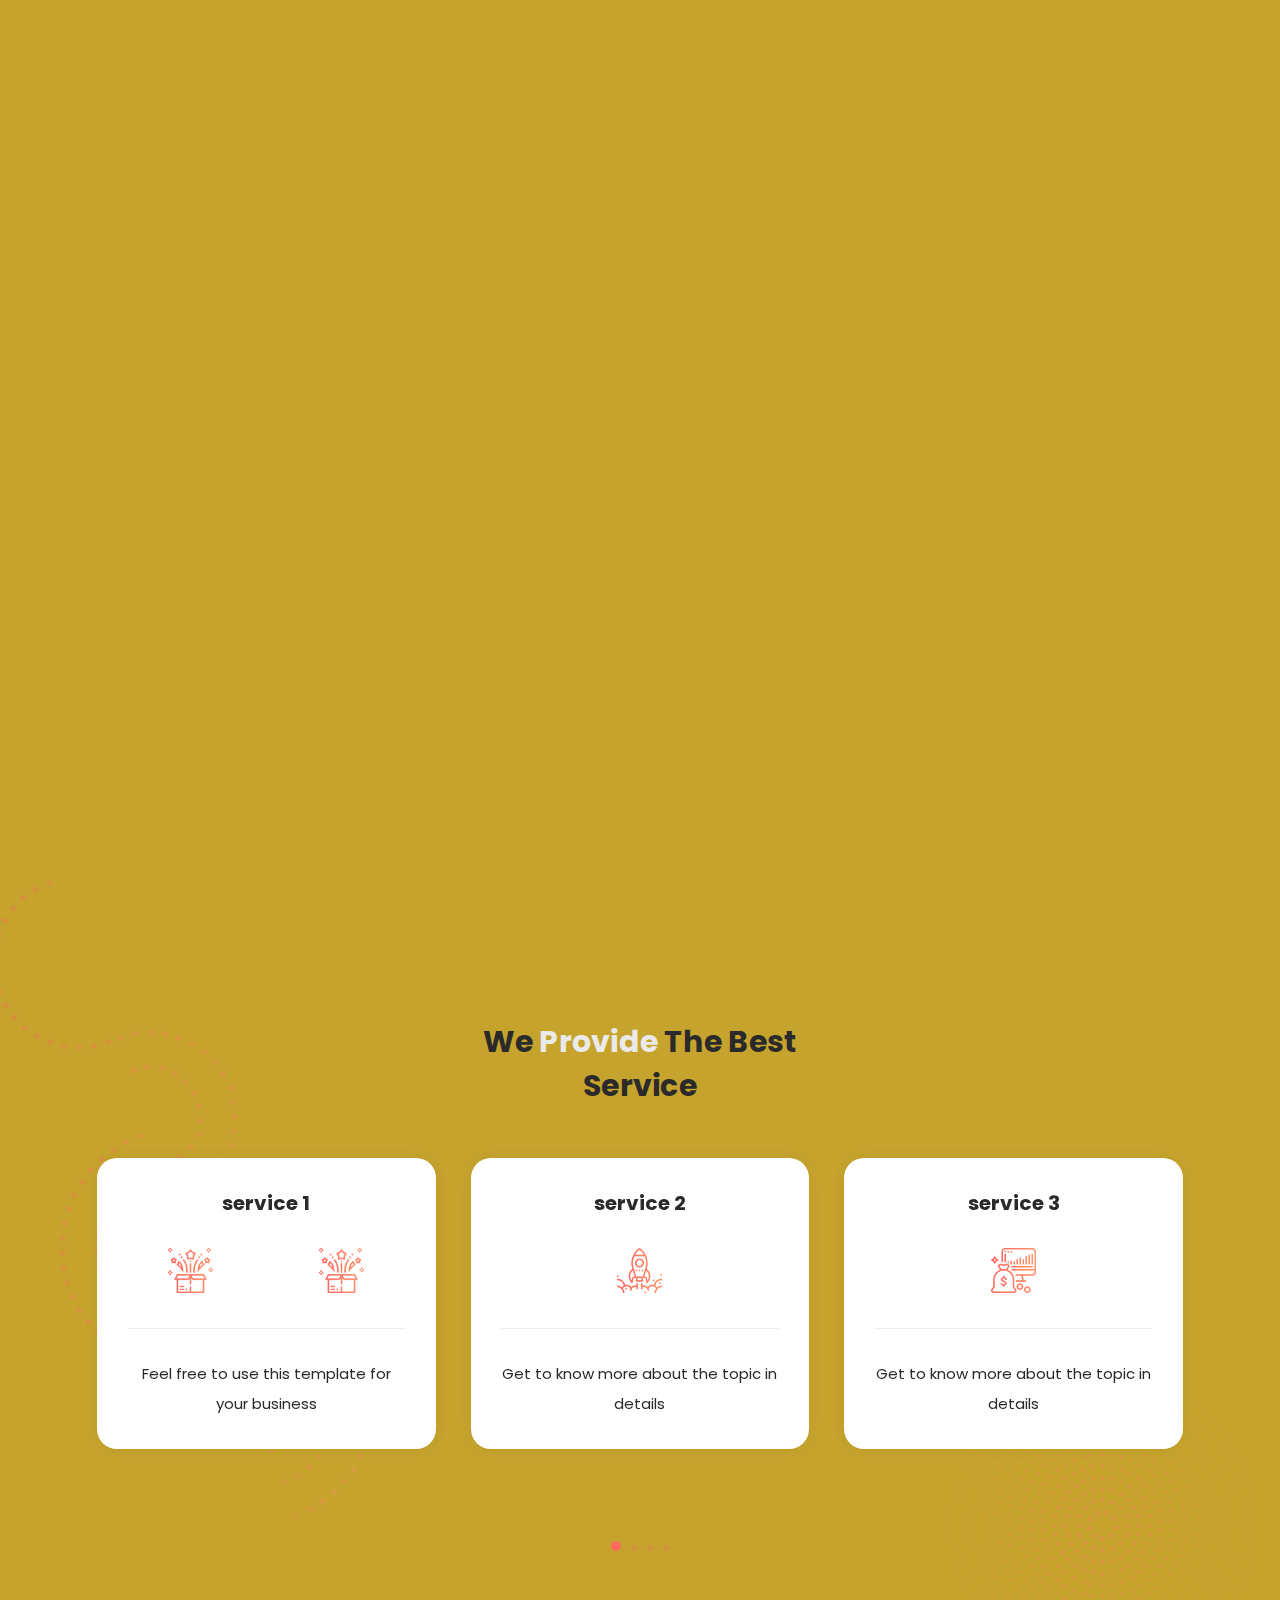
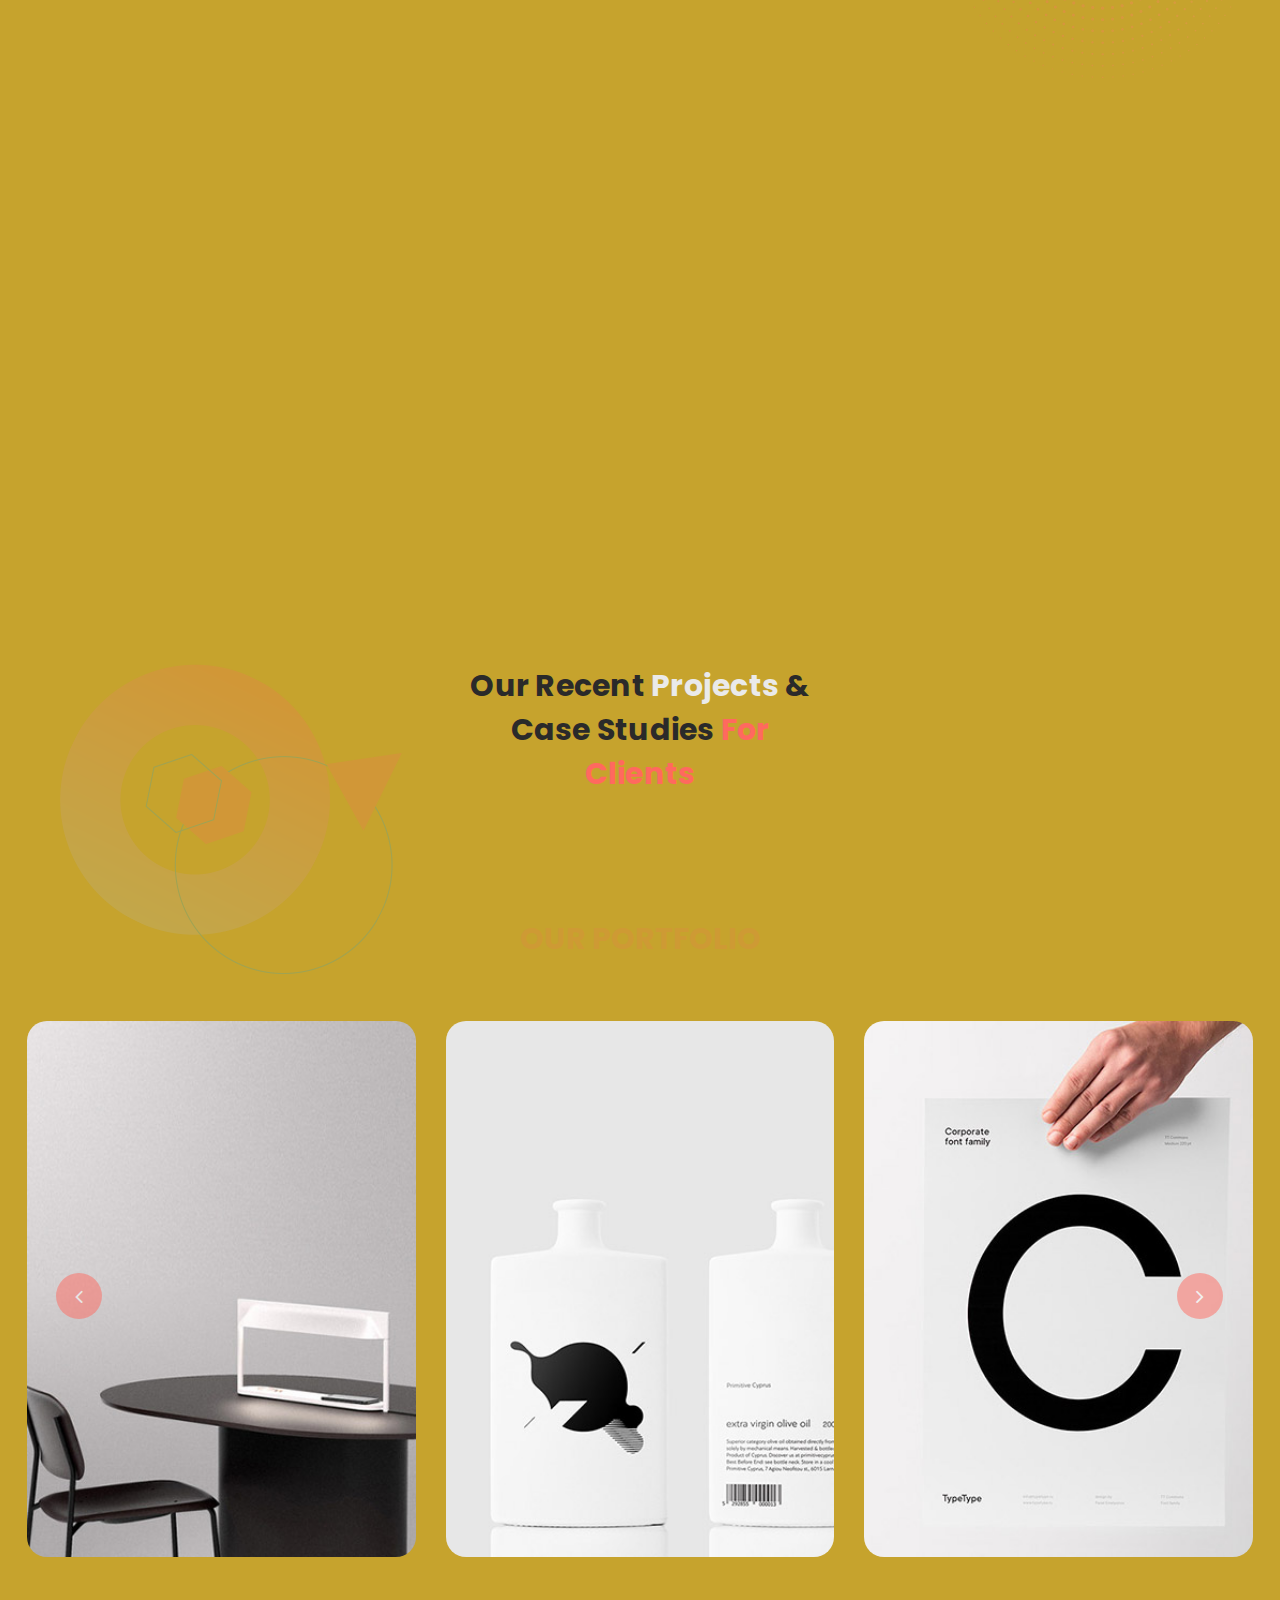
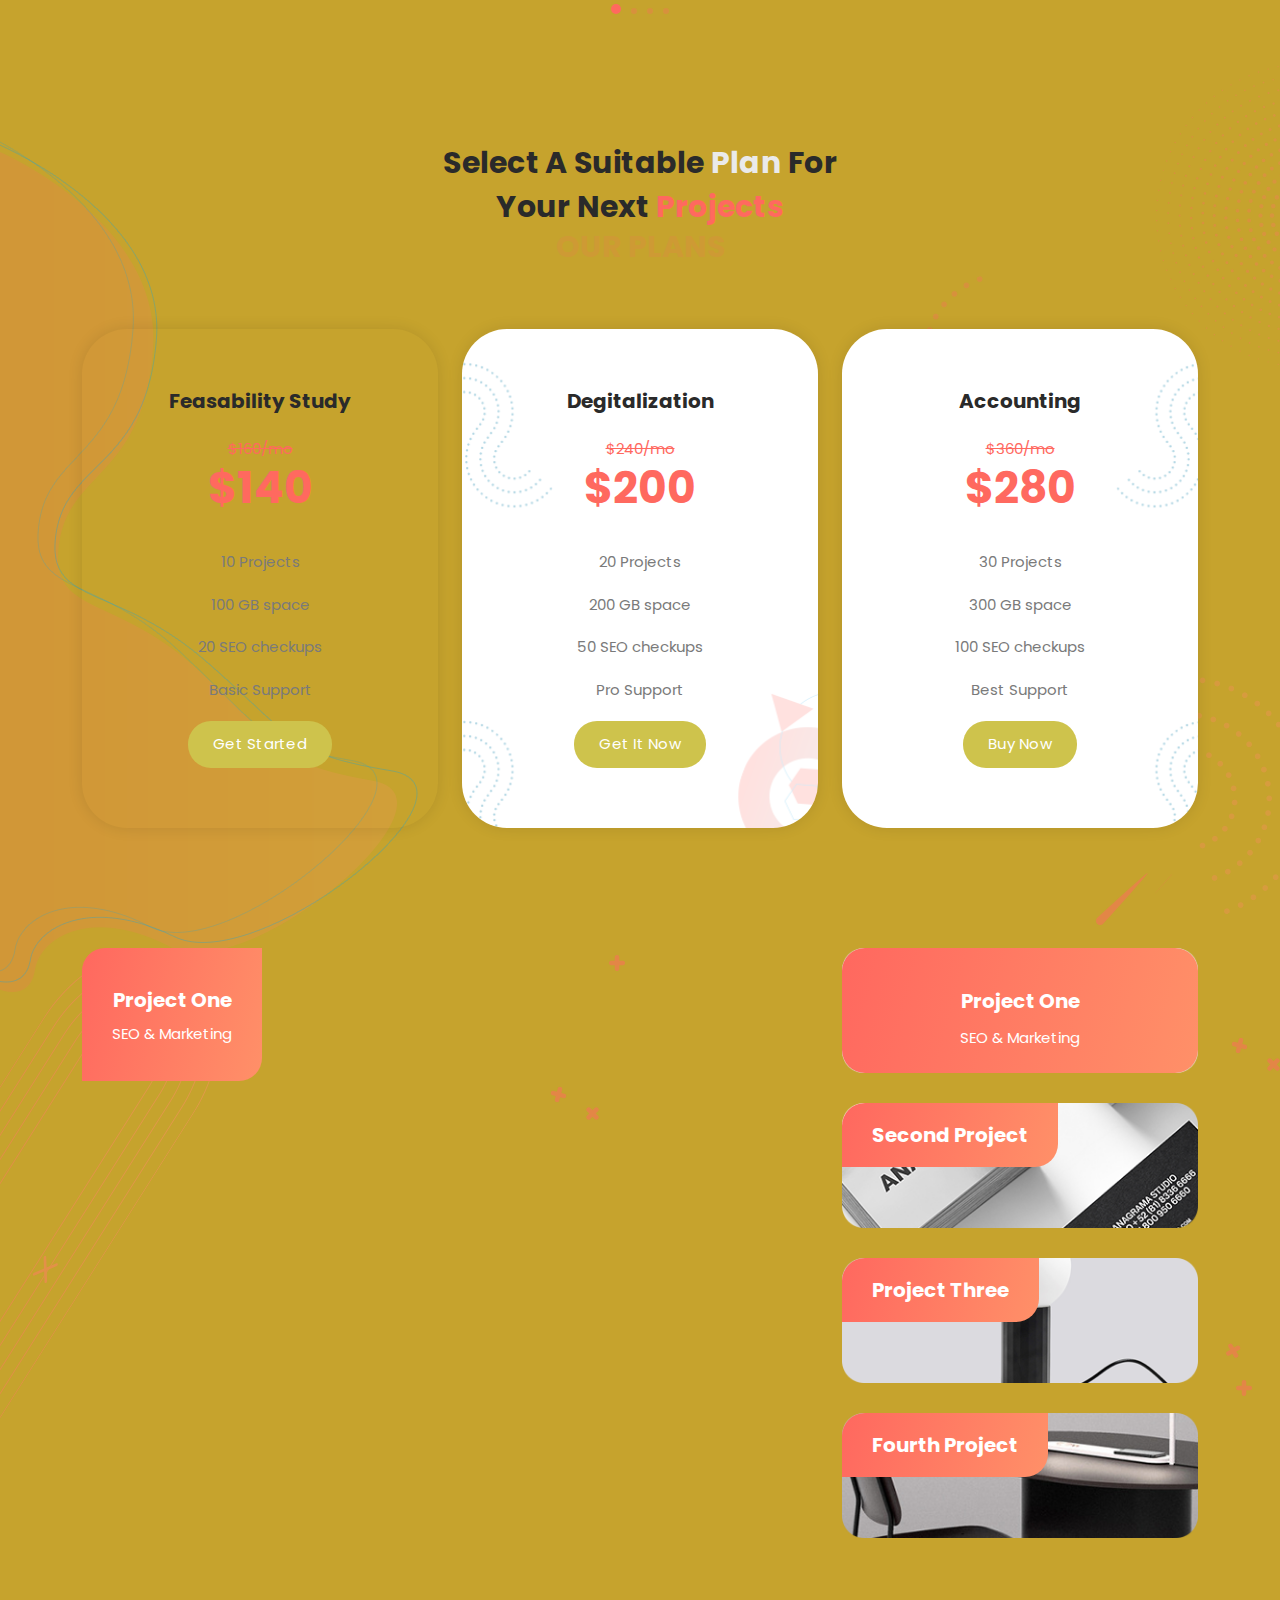
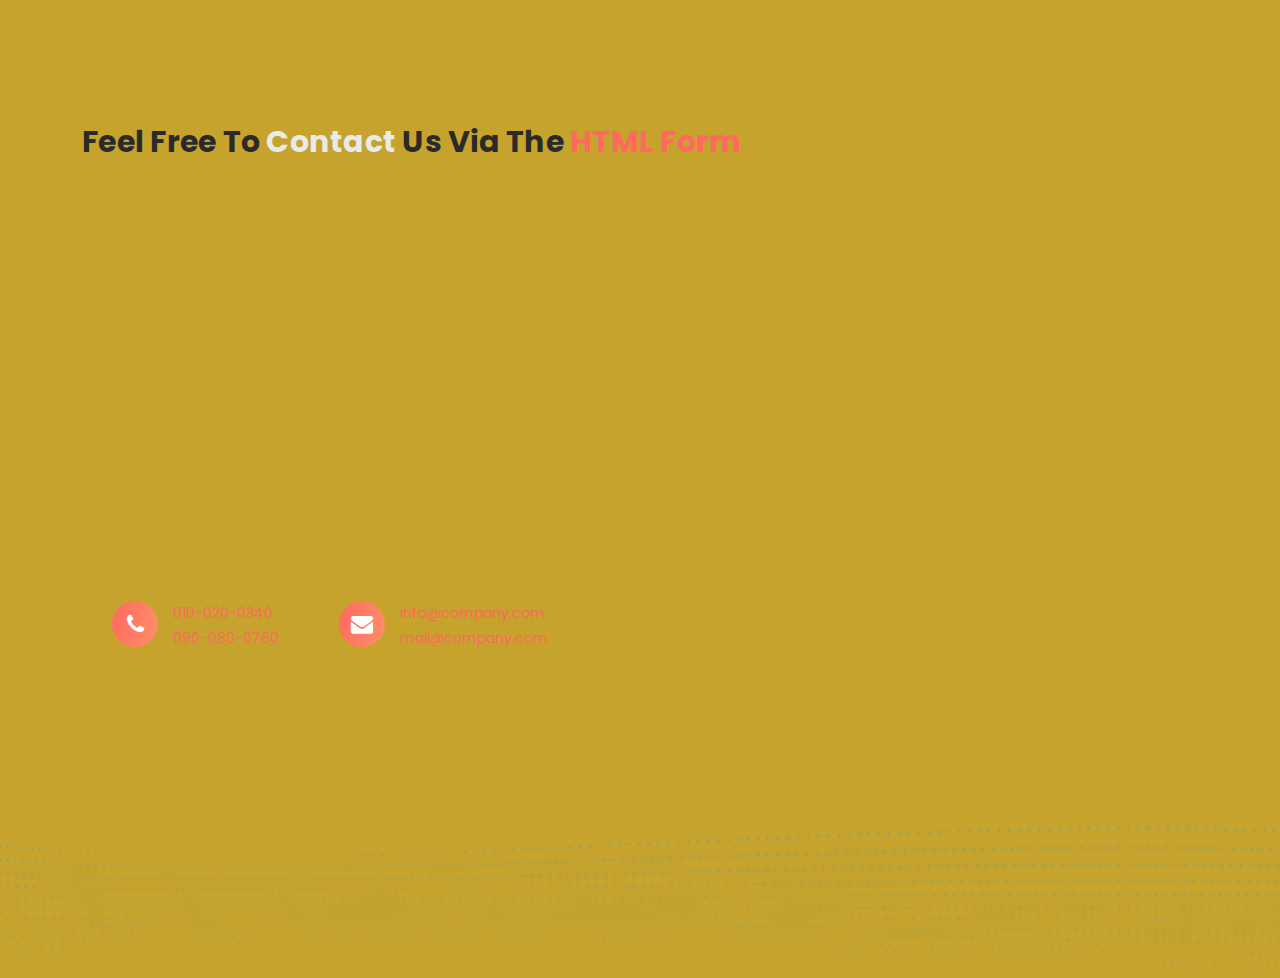
==== commit a14efa67: "Updated 1" ====
--- a/index.html
+++ b/index.html
@@ -48,130 +48,10 @@
     <!-- ***** Preloader End ***** -->
 
     <!-- ***** Header Area Start ***** -->
-    <header
-      class="header-area header-sticky wow slideInDown"
-      data-wow-duration="0.75s"
-      data-wow-delay="0s"
-    >
-      <div class="container">
-        <div class="row">
-          <div class="col-12">
-            <nav class="main-nav">
-              <!-- ***** Logo Start ***** -->
-              <a href="index.html" class="logo">
-                <img src="assets/images/logo.png" />
-              </a>
-              <!-- ***** Logo End ***** -->
-              <!-- ***** Menu Start ***** -->
-              <ul class="nav">
-                <li class="scroll-to-section">
-                  <a href="#top" class="active">Home</a>
-                </li>
-                <li class="scroll-to-section">
-                  <a href="#services">Services</a>
-                </li>
-                <li class="scroll-to-section"><a href="#about">About</a></li>
-                <li class="scroll-to-section">
-                  <a href="#portfolio">Portfolio</a>
-                </li>
-                <li class="scroll-to-section"><a href="#video">Videos</a></li>
-                <li class="scroll-to-section">
-                  <a href="#contact">Contact Us</a>
-                </li>
-                <li class="scroll-to-section">
-                  <div class="main-red-button-hover">
-                    <a href="#contact">Contact Us Now</a>
-                  </div>
-                </li>
-              </ul>
-              <a class="menu-trigger">
-                <span>Menu</span>
-              </a>
-              <!-- ***** Menu End ***** -->
-            </nav>
-          </div>
-        </div>
-      </div>
-    </header>
+
     <!-- ***** Header Area End ***** -->
 
-    <div class="main-banner" id="top">
-      <!-- <div class="container"> -->
-      <!-- <div class="row">
-          <div class="col-lg-12">
-            <div class="row">
-              <div class="col-lg-6 align-self-center">
-                <div class="owl-carousel owl-banner">
-                  <div class="item header-text">
-                    <h6>Welcome to Onix Digital</h6>
-                    <h2>
-                      Build <em>your website</em> the best in
-                      <span>AMWAL</span>?
-                    </h2>
-                    <p>
-                      This is a professional looking HTML Bootstrap 5 website
-                      template brought to you by TemplateMo website.
-                    </p>
-                    <div class="down-buttons">
-                      <div class="main-blue-button-hover">
-                        <a href="#contact">Message Us Now</a>
-                      </div>
-                      <div class="call-button">
-                        <a href="#"><i class="fa fa-phone"></i> 010-020-0340</a>
-                      </div>
-                    </div>
-                  </div>
-                  <div class="item header-text">
-                    <h6>Online Marketing</h6>
-                    <h2>
-                      Get the <em>best ideas</em> for <span>your website</span>
-                    </h2>
-                    <p>
-                      You are NOT allowed to redistribute this template ZIP file
-                      on any Free CSS collection websites. Contact us for more
-                      info. Thank you.
-                    </p>
-                    <div class="down-buttons">
-                      <div class="main-blue-button-hover">
-                        <a href="#services">Our Services</a>
-                      </div>
-                      <div class="call-button">
-                        <a href="#"><i class="fa fa-phone"></i> 090-080-0760</a>
-                      </div>
-                    </div>
-                  </div>
-                  <div class="item header-text">
-                    <h6>Video Tutorials</h6>
-                    <h2>
-                      Watch <em>our videos</em> for your <span>projects</span>
-                    </h2>
-                    <p>
-                      Please
-                      <a
-                        rel="nofollow"
-                        href="https://www.paypal.me/templatemo"
-                        target="_blank"
-                        >support us</a
-                      >
-                      a little via PayPal if this digital marketing HTML
-                      template is useful for you. Thank you.
-                    </p>
-                    <div class="down-buttons">
-                      <div class="main-blue-button-hover">
-                        <a href="#video">Watch Videos</a>
-                      </div>
-                      <div class="call-button">
-                        <a href="#"><i class="fa fa-phone"></i> 050-040-0320</a>
-                      </div>
-                    </div>
-                  </div>
-                </div>
-              </div>
-            </div>
-          </div>
-        </div> -->
-      <!-- </div> -->
-    </div>
+    <div class="main-banner" id="top"></div>
 
     <div id="services" class="our-services section">
       <div class="services-right-dec">
@@ -184,10 +64,8 @@
         <div class="row">
           <div class="col-lg-6 offset-lg-3">
             <div class="section-heading">
-              <h2>
-                We <em>Provide</em> The Best Service With <span>Our Tools</span>
-              </h2>
-              <span>Our Services</span>
+              <h2>We <em>Provide</em> The Best Service</h2>
+              <!-- <span>Our Services</span> -->
             </div>
           </div>
         </div>
@@ -195,89 +73,98 @@
           <div class="col-lg-12">
             <div class="owl-carousel owl-services">
               <div class="item">
-                <h4>Learn More about our Guidelines</h4>
+                <h4>service 1</h4>
+                <div class="row">
+                  <div class="col-6">
+                    <div class="icon">
+                      <img src="assets/images/service-icon-01.png" alt="" />
+                    </div>
+                  </div>
+                  <div class="col-6">
+                    <div class="icon">
+                      <img src="assets/images/service-icon-01.png" alt="" />
+                    </div>
+                  </div>
+                </div>
+                <p>Feel free to use this template for your business</p>
+              </div>
+              <div class="item">
+                <h4>service 2</h4>
+                <div class="icon">
+                  <img src="assets/images/service-icon-02.png" alt="" />
+                </div>
+                <p>Get to know more about the topic in details</p>
+              </div>
+              <div class="item">
+                <h4>service 3</h4>
+                <div class="icon">
+                  <img src="assets/images/service-icon-03.png" alt="" />
+                </div>
+                <p>Get to know more about the topic in details</p>
+              </div>
+              <div class="item">
+                <h4>Discover &amp; Explore our SEO Tips</h4>
+                <div class="icon">
+                  <img src="assets/images/service-icon-04.png" alt="" />
+                </div>
+                <p>Feel free to use this template for your business</p>
+              </div>
+              <div class="item">
+                <h4>Optimizing your websites for Speed</h4>
                 <div class="icon">
                   <img src="assets/images/service-icon-01.png" alt="" />
                 </div>
+                <p>Get to know more about the topic in details</p>
+              </div>
+              <div class="item">
+                <h4>See The Strategy In The Market</h4>
+                <div class="icon">
+                  <img src="assets/images/service-icon-02.png" alt="" />
+                </div>
+                <p>Get to know more about the topic in details</p>
+              </div>
+              <div class="item">
+                <h4>Best Content Ideas for your pages</h4>
+                <div class="icon">
+                  <img src="assets/images/service-icon-03.png" alt="" />
+                </div>
                 <p>Feel free to use this template for your business</p>
               </div>
               <div class="item">
-                <h4>Develop The Best Strategy for Business</h4>
+                <h4>Optimizing Speed for your web pages</h4>
+                <div class="icon">
+                  <img src="assets/images/service-icon-04.png" alt="" />
+                </div>
+                <p>Get to know more about the topic in details</p>
+              </div>
+              <div class="item">
+                <h4>Accessibility for mobile viewing</h4>
+                <div class="icon">
+                  <img src="assets/images/service-icon-01.png" alt="" />
+                </div>
+                <p>Get to know more about the topic in details</p>
+              </div>
+              <div class="item">
+                <h4>Content Ideas for your next project</h4>
                 <div class="icon">
                   <img src="assets/images/service-icon-02.png" alt="" />
                 </div>
+                <p>Feel free to use this template for your business</p>
+              </div>
+              <div class="item">
+                <h4>UI &amp; UX Design &amp; Development</h4>
+                <div class="icon">
+                  <img src="assets/images/service-icon-03.png" alt="" />
+                </div>
                 <p>Get to know more about the topic in details</p>
               </div>
               <div class="item">
-                <h4>UI / UX Design and Development</h4>
-                <div class="icon">
-                  <img src="assets/images/service-icon-03.png" alt="" />
+                <h4>Discover the digital marketing trend</h4>
+                <div class="icon">
+                  <img src="assets/images/service-icon-04.png" alt="" />
                 </div>
                 <p>Get to know more about the topic in details</p>
               </div>
-              <div class="item">
-                <h4>Discover &amp; Explore our SEO Tips</h4>
-                <div class="icon">
-                  <img src="assets/images/service-icon-04.png" alt="" />
-                </div>
-                <p>Feel free to use this template for your business</p>
-              </div>
-              <div class="item">
-                <h4>Optimizing your websites for Speed</h4>
-                <div class="icon">
-                  <img src="assets/images/service-icon-01.png" alt="" />
-                </div>
-                <p>Get to know more about the topic in details</p>
-              </div>
-              <div class="item">
-                <h4>See The Strategy In The Market</h4>
-                <div class="icon">
-                  <img src="assets/images/service-icon-02.png" alt="" />
-                </div>
-                <p>Get to know more about the topic in details</p>
-              </div>
-              <div class="item">
-                <h4>Best Content Ideas for your pages</h4>
-                <div class="icon">
-                  <img src="assets/images/service-icon-03.png" alt="" />
-                </div>
-                <p>Feel free to use this template for your business</p>
-              </div>
-              <div class="item">
-                <h4>Optimizing Speed for your web pages</h4>
-                <div class="icon">
-                  <img src="assets/images/service-icon-04.png" alt="" />
-                </div>
-                <p>Get to know more about the topic in details</p>
-              </div>
-              <div class="item">
-                <h4>Accessibility for mobile viewing</h4>
-                <div class="icon">
-                  <img src="assets/images/service-icon-01.png" alt="" />
-                </div>
-                <p>Get to know more about the topic in details</p>
-              </div>
-              <div class="item">
-                <h4>Content Ideas for your next project</h4>
-                <div class="icon">
-                  <img src="assets/images/service-icon-02.png" alt="" />
-                </div>
-                <p>Feel free to use this template for your business</p>
-              </div>
-              <div class="item">
-                <h4>UI &amp; UX Design &amp; Development</h4>
-                <div class="icon">
-                  <img src="assets/images/service-icon-03.png" alt="" />
-                </div>
-                <p>Get to know more about the topic in details</p>
-              </div>
-              <div class="item">
-                <h4>Discover the digital marketing trend</h4>
-                <div class="icon">
-                  <img src="assets/images/service-icon-04.png" alt="" />
-                </div>
-                <p>Get to know more about the topic in details</p>
-              </div>
             </div>
           </div>
         </div>
@@ -285,62 +172,52 @@
     </div>
 
     <div id="about" class="about-us section">
-      <div class="container">
-        <div class="row">
-          <div class="col-lg-6 align-self-center">
-            <div class="left-image">
-              <img
-                src="assets/images/about-left-image.png"
-                alt="Two Girls working together"
-              />
-            </div>
-          </div>
-          <div class="col-lg-6">
-            <div class="section-heading">
-              <h2>
-                Grow your website with our <em>SEO Tools</em> &amp;
-                <span>Project</span> Management
-              </h2>
-              <p>
-                You can browse free HTML templates on Too CSS website. Visit the
-                website and explore latest website templates for your projects.
-              </p>
-              <div class="row">
-                <div class="col-lg-4">
-                  <div class="fact-item">
-                    <div class="count-area-content">
-                      <div class="icon">
-                        <img src="assets/images/service-icon-01.png" alt="" />
-                      </div>
-                      <div class="count-digit">320</div>
-                      <div class="count-title">SEO Projects</div>
-                      <p>Lorem ipsum dolor sitti amet, consectetur.</p>
-                    </div>
-                  </div>
-                </div>
-                <div class="col-lg-4">
-                  <div class="fact-item">
-                    <div class="count-area-content">
-                      <div class="icon">
-                        <img src="assets/images/service-icon-02.png" alt="" />
-                      </div>
-                      <div class="count-digit">640</div>
-                      <div class="count-title">Websites</div>
-                      <p>Lorem ipsum dolor sitti amet, consectetur.</p>
-                    </div>
-                  </div>
-                </div>
-                <div class="col-lg-4">
-                  <div class="fact-item">
-                    <div class="count-area-content">
-                      <div class="icon">
-                        <img src="assets/images/service-icon-03.png" alt="" />
-                      </div>
-                      <div class="count-digit">120</div>
-                      <div class="count-title">Satisfied Clients</div>
-                      <p>Lorem ipsum dolor sitti amet, consectetur.</p>
-                    </div>
-                  </div>
+      <div id="portfolio" class="our-portfolio section">
+        <div class="container">
+          <div class="row">
+            <div class="col-lg-6 offset-lg-3">
+              <div
+                class="section-heading wow bounceIn"
+                data-wow-duration="1s"
+                data-wow-delay="0.2s"
+              >
+                <h2>What is Amwal's <em>Mission</em> & <em>Vission</em></h2>
+              </div>
+            </div>
+          </div>
+          <div class="row">
+            <div class="col-lg-6 col-sm-6">
+              <div
+                class="item wow bounceInUp"
+                data-wow-duration="1s"
+                data-wow-delay="0.3s"
+              >
+                <div class="hidden-content">
+                  <p>
+                    Participating in adding financial and managerial value To
+                    enhance success.
+                  </p>
+                </div>
+                <div class="showed-content">
+                  <h2>Mission</h2>
+                </div>
+              </div>
+            </div>
+            <div class="col-lg-6 col-sm-6">
+              <div
+                class="item wow bounceInUp"
+                data-wow-duration="1s"
+                data-wow-delay="0.4s"
+              >
+                <div class="hidden-content">
+                  <p>
+                    Amwal will provide customers for the value that is driven
+                    from the professionalism and integrity that is strengthened
+                    by the high quality work mechanism provided by our experts.
+                  </p>
+                </div>
+                <div class="showed-content">
+                  <h2>Vission</h2>
                 </div>
               </div>
             </div>
@@ -539,8 +416,11 @@
         </div>
         <div class="row">
           <div class="col-lg-4">
-            <div class="item first-item">
-              <h4>Starter Plan</h4>
+            <div
+              class="item first-item"
+              style="background-image: url(assets/images/lab0.gif)"
+            >
+              <h4>Feasability Study</h4>
               <em>$160/mo</em>
               <span>$140</span>
               <ul>
@@ -556,7 +436,7 @@
           </div>
           <div class="col-lg-4">
             <div class="item second-item">
-              <h4>Standard Plan</h4>
+              <h4>Degitalization</h4>
               <em>$240/mo</em>
               <span>$200</span>
               <ul>
@@ -572,7 +452,7 @@
           </div>
           <div class="col-lg-4">
             <div class="item third-item">
-              <h4>Advanced Plan</h4>
+              <h4>Accounting</h4>
               <em>$360/mo</em>
               <span>$280</span>
               <ul>
@@ -590,7 +470,7 @@
       </div>
     </div>
 
-    <div id="subscribe" class="subscribe">
+    <!-- <div id="subscribe" class="subscribe">
       <div class="container">
         <div class="row">
           <div class="col-lg-12">
@@ -624,7 +504,7 @@
           </div>
         </div>
       </div>
-    </div>
+    </div> -->
 
     <div id="video" class="our-videos section">
       <div class="videos-left-dec">
@@ -776,7 +656,7 @@
     <div id="contact" class="contact-us section">
       <div class="container">
         <div class="row">
-          <div class="col-lg-7">
+          <div class="col-lg-12">
             <div class="section-heading">
               <h2>
                 Feel free to <em>Contact</em> us via the <span>HTML form</span>
@@ -803,168 +683,13 @@
               </div>
             </div>
           </div>
-          <div class="col-lg-5 align-self-center">
-            <form id="contact" action="" method="get">
-              <div class="row">
-                <div class="col-lg-12">
-                  <fieldset>
-                    <input
-                      type="name"
-                      name="name"
-                      id="name"
-                      placeholder="Name"
-                      autocomplete="on"
-                      required
-                    />
-                  </fieldset>
-                </div>
-                <div class="col-lg-12">
-                  <fieldset>
-                    <input
-                      type="surname"
-                      name="surname"
-                      id="surname"
-                      placeholder="Surname"
-                      autocomplete="on"
-                      required
-                    />
-                  </fieldset>
-                </div>
-                <div class="col-lg-12">
-                  <fieldset>
-                    <input
-                      type="text"
-                      name="email"
-                      id="email"
-                      pattern="[^ @]*@[^ @]*"
-                      placeholder="Your Email"
-                      required=""
-                    />
-                  </fieldset>
-                </div>
-                <div class="col-lg-12">
-                  <fieldset>
-                    <input
-                      type="text"
-                      name="website"
-                      id="website"
-                      placeholder="Your Website URL"
-                      required=""
-                    />
-                  </fieldset>
-                </div>
-                <div class="col-lg-12">
-                  <fieldset>
-                    <button type="submit" id="form-submit" class="main-button">
-                      Submit Request
-                    </button>
-                  </fieldset>
-                </div>
-              </div>
-            </form>
-          </div>
-        </div>
-      </div>
-      <div class="contact-dec">
-        <img src="assets/images/contact-dec.png" alt="" />
-      </div>
-      <div class="contact-left-dec">
-        <img src="assets/images/contact-left-dec.png" alt="" />
+        </div>
       </div>
     </div>
 
     <div class="footer-dec">
       <img src="assets/images/footer-dec.png" alt="" />
     </div>
-
-    <footer>
-      <div class="container">
-        <div class="row">
-          <div class="col-lg-3">
-            <div class="about footer-item">
-              <div class="logo">
-                <a href="#"
-                  ><img
-                    src="assets/images/logo.png"
-                    alt="Onix Digital TemplateMo"
-                /></a>
-              </div>
-              <a href="#">info@company.com</a>
-              <ul>
-                <li>
-                  <a href="#"><i class="fa fa-facebook"></i></a>
-                </li>
-                <li>
-                  <a href="#"><i class="fa fa-twitter"></i></a>
-                </li>
-                <li>
-                  <a href="#"><i class="fa fa-behance"></i></a>
-                </li>
-                <li>
-                  <a href="#"><i class="fa fa-instagram"></i></a>
-                </li>
-              </ul>
-            </div>
-          </div>
-          <div class="col-lg-3">
-            <div class="services footer-item">
-              <h4>Services</h4>
-              <ul>
-                <li><a href="#">SEO Development</a></li>
-                <li><a href="#">Business Growth</a></li>
-                <li><a href="#">Social Media Managment</a></li>
-                <li><a href="#">Website Optimization</a></li>
-              </ul>
-            </div>
-          </div>
-          <div class="col-lg-3">
-            <div class="community footer-item">
-              <h4>Community</h4>
-              <ul>
-                <li><a href="#">Digital Marketing</a></li>
-                <li><a href="#">Business Ideas</a></li>
-                <li><a href="#">Website Checkup</a></li>
-                <li><a href="#">Page Speed Test</a></li>
-              </ul>
-            </div>
-          </div>
-          <div class="col-lg-3">
-            <div class="subscribe-newsletters footer-item">
-              <h4>Subscribe Newsletters</h4>
-              <p>Get our latest news and ideas to your inbox</p>
-              <form action="#" method="get">
-                <input
-                  type="text"
-                  name="email"
-                  id="email"
-                  pattern="[^ @]*@[^ @]*"
-                  placeholder="Your Email"
-                  required=""
-                />
-                <button type="submit" id="form-submit" class="main-button">
-                  <i class="fa fa-paper-plane-o"></i>
-                </button>
-              </form>
-            </div>
-          </div>
-          <div class="col-lg-12">
-            <div class="copyright">
-              <p>
-                Copyright © 2021 Onix Digital Co., Ltd. All Rights Reserved.
-                <br />
-                Designed by
-                <a
-                  rel="nofollow"
-                  href="https://templatemo.com"
-                  title="free CSS templates"
-                  >TemplateMo</a
-                >
-              </p>
-            </div>
-          </div>
-        </div>
-      </div>
-    </footer>
 
     <!-- Scripts -->
     <script src="vendor/jquery/jquery.min.js"></script>
--- a/assets/css/templatemo-onix-digital.css
+++ b/assets/css/templatemo-onix-digital.css
@@ -166,7 +166,7 @@
 body {
   font-family: "Poppins", sans-serif;
   font-weight: 400;
-  background-color: #fff;
+  background-color: #c6a32d !important;
   -ms-text-size-adjust: 100%;
   -webkit-font-smoothing: antialiased;
   -moz-osx-font-smoothing: grayscale;
@@ -257,7 +257,7 @@
 
 .section-heading h2 em {
   font-style: normal;
-  color: #03a4ed;
+  color: #eaeaea;
 }
 
 .section-heading h2 span {
@@ -941,16 +941,16 @@
 
 .main-banner:after {
   content: "";
-  background-image: url(../images/baner-dec-left.png);
+  /* background-image: url(../images/baner-dec-left.png); */
   background-repeat: no-repeat;
   position: absolute;
-  left: 0;
+  /* left: 0; */
   top: 100px;
   width: 267px;
   height: 532px;
   width: 100%;
   height: 100vh;
-  object-fit: cover;
+  object-fit: fill;
 }
 
 .main-banner:before {
@@ -963,9 +963,7 @@
   top: 100px;
   width: 100%;
   height: 100%;
-  width: 100%;
-  height: 100vh;
-  object-fit: cover;
+  object-fit: fill;
 }
 
 .main-banner .item {
@@ -2107,3 +2105,99 @@
     margin-bottom: 20px;
   }
 }
+
+/* 
+---------------------------------------------
+Portfolio
+--------------------------------------------- 
+*/
+
+.our-portfolio {
+  padding-top: 120px;
+  margin-top: 0px;
+}
+
+.our-portfolio .section-heading h2 {
+  text-align: center;
+  margin: 0px 90px 0px 90px;
+  margin-bottom: 120px;
+  position: relative;
+  z-index: 1;
+}
+
+.our-portfolio .item {
+  position: relative;
+}
+
+.our-portfolio .item:hover .hidden-content {
+  top: -100px;
+  opacity: 1;
+  visibility: visible;
+}
+
+.our-portfolio .item:hover .showed-content {
+  top: 90px;
+}
+
+.our-portfolio .hidden-content {
+  background: rgb(255, 77, 30);
+  background: linear-gradient(
+    105deg,
+    rgba(255, 77, 30, 1) 0%,
+    rgba(255, 44, 109, 1) 100%
+  );
+  padding: 30px;
+  border-radius: 20px;
+  text-align: center;
+  opacity: 0;
+  top: 0;
+  visibility: hidden;
+  position: absolute;
+  z-index: 2;
+  transition: all 0.5s;
+}
+
+.our-portfolio .hidden-content:after {
+  width: 20px;
+  height: 20px;
+  position: absolute;
+  background: rgb(255, 77, 30);
+  content: "";
+  left: 50%;
+  bottom: -8px;
+  margin-left: -5px;
+  transform: rotate(45deg);
+  background: linear-gradient(
+    105deg,
+    rgba(255, 52, 69, 1) 0%,
+    rgba(255, 51, 78, 1) 100%
+  );
+  z-index: -1;
+}
+
+.our-portfolio .hidden-content h4 {
+  font-size: 20px;
+  font-weight: 700;
+  color: #fff;
+  margin-bottom: 20px;
+}
+
+.our-portfolio .hidden-content p {
+  color: #fff;
+}
+
+.our-portfolio .showed-content {
+  top: 0px;
+  position: relative;
+  z-index: 3;
+  background-color: #fff;
+  text-align: center;
+  padding: 50px;
+  border-radius: 20px;
+  box-shadow: 0px 0px 10px rgba(0, 0, 0, 0.1);
+  transition: all 0.5s;
+}
+
+.our-portfolio .showed-content img {
+  max-width: 100px;
+}
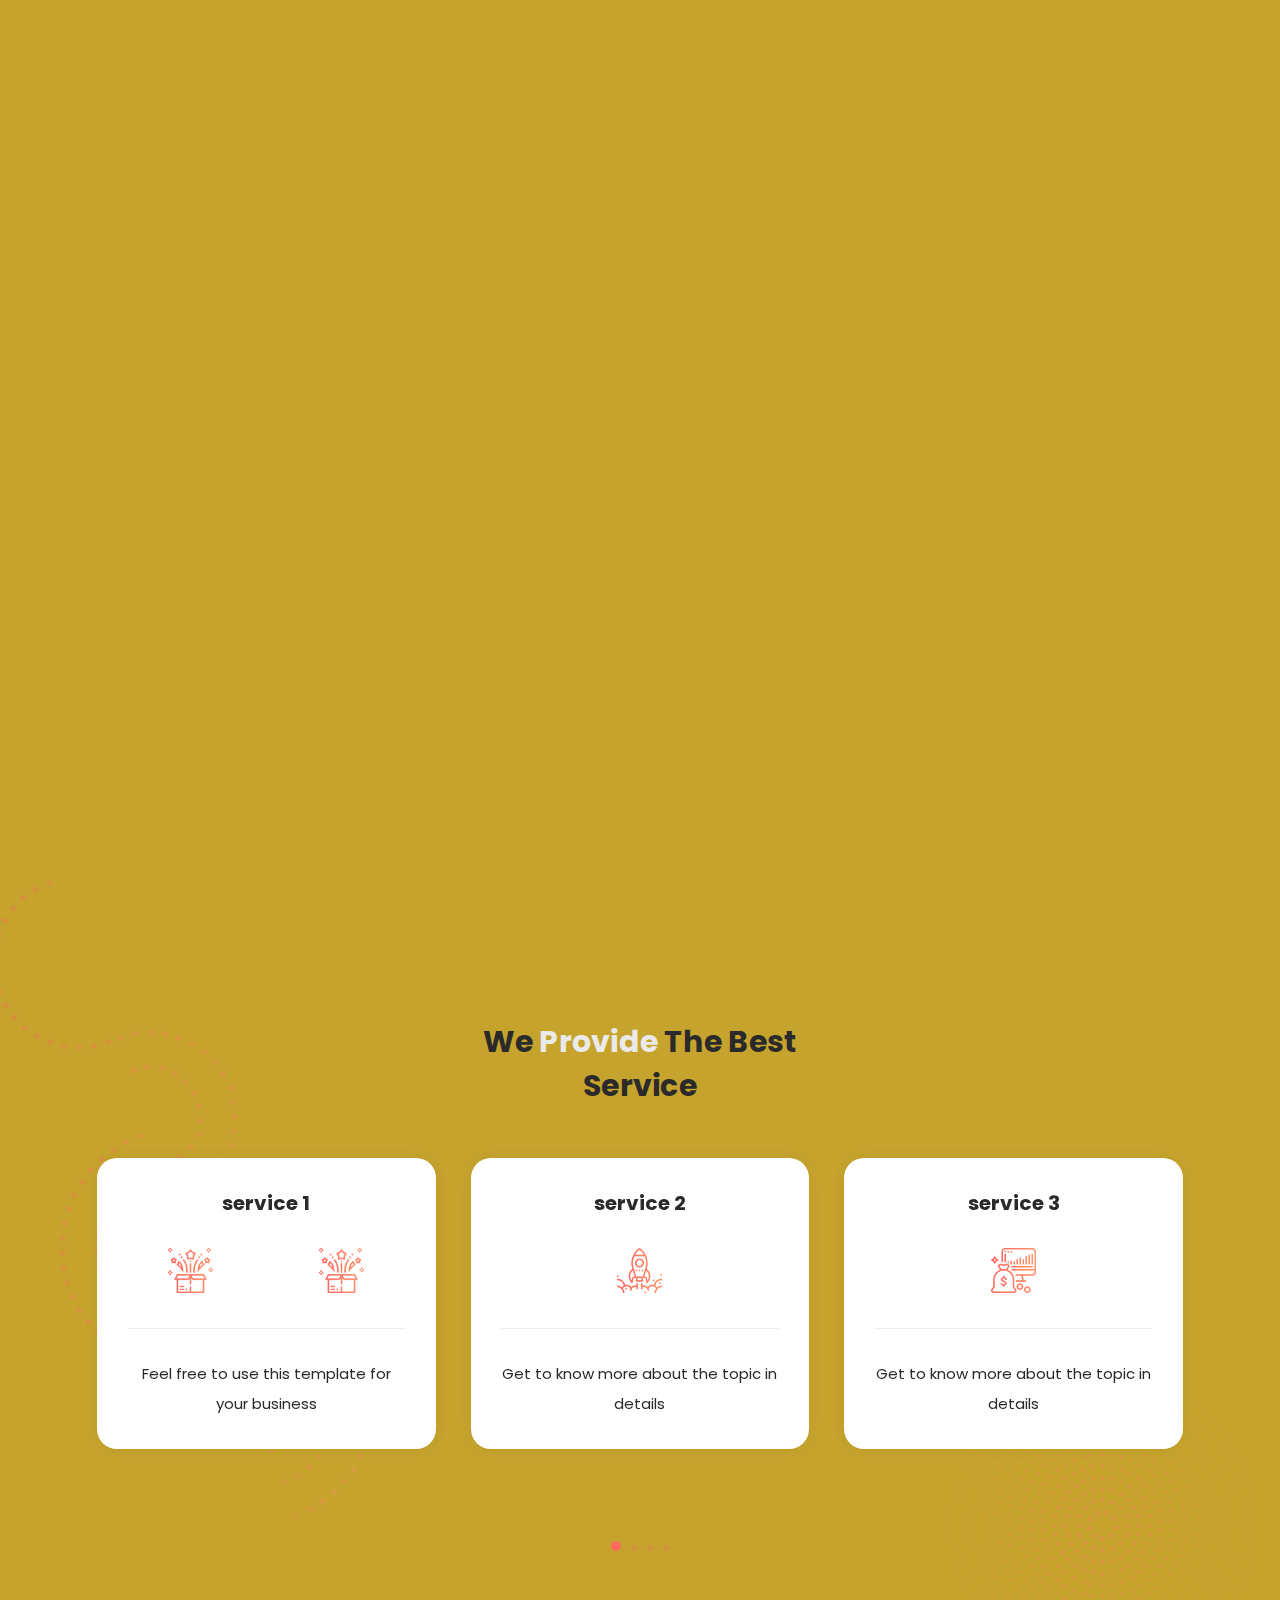
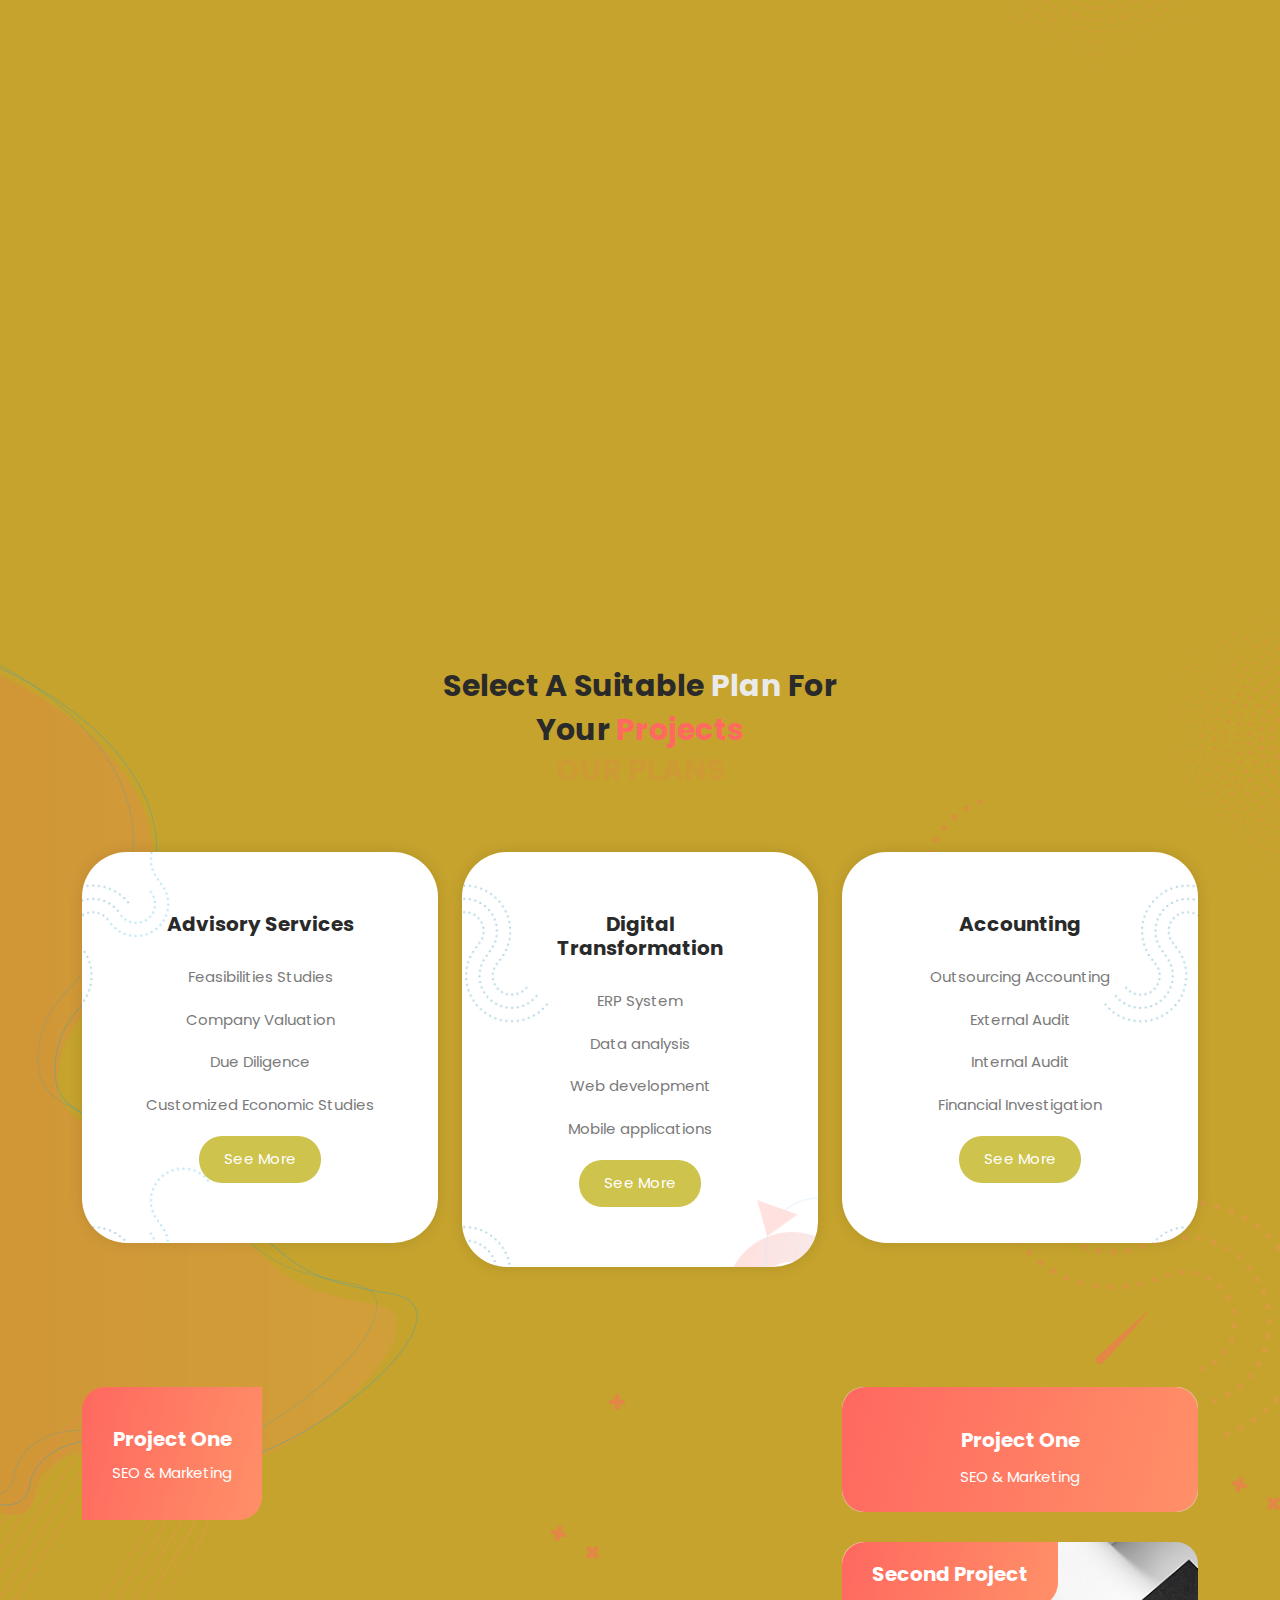
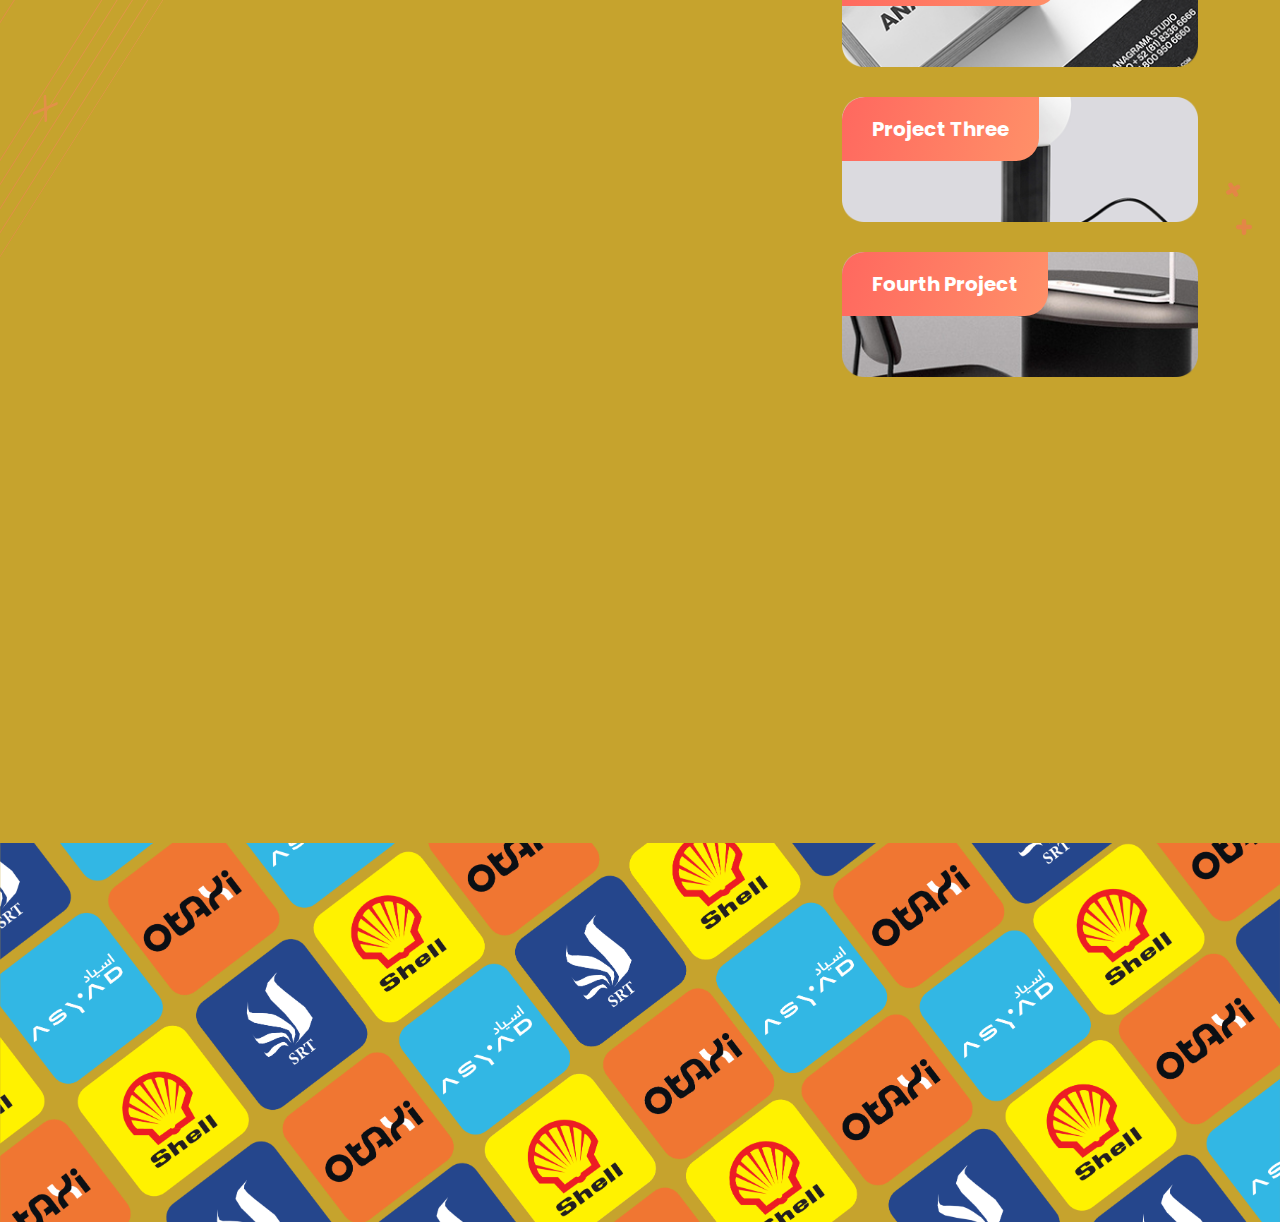
==== commit 8fd9226b: "added the packages, footer, services" ====
--- a/index.html
+++ b/index.html
@@ -14,7 +14,7 @@
       rel="stylesheet"
     />
 
-    <title>Onix Digital Marketing HTML5 Template</title>
+    <title>Amwal</title>
 
     <!-- Bootstrap core CSS -->
     <link href="vendor/bootstrap/css/bootstrap.min.css" rel="stylesheet" />
@@ -24,13 +24,6 @@
     <link rel="stylesheet" href="assets/css/templatemo-onix-digital.css" />
     <link rel="stylesheet" href="assets/css/animated.css" />
     <link rel="stylesheet" href="assets/css/owl.css" />
-    <!--
-
-TemplateMo 565 Onix Digital
-
-https://templatemo.com/tm-565-onix-digital
-
--->
   </head>
 
   <body>
@@ -226,7 +219,7 @@
       </div>
     </div>
 
-    <div id="portfolio" class="our-portfolio section">
+    <!-- <div id="portfolio" class="our-portfolio section">
       <div class="portfolio-left-dec">
         <img src="assets/images/portfolio-left-dec.png" alt="" />
       </div>
@@ -249,7 +242,7 @@
             <div class="owl-carousel owl-portfolio">
               <div class="item">
                 <div class="thumb">
-                  <img src="assets/images/portfolio-01.jpg" alt="" />
+                  <img src="assets/images/portfolio-02.jpg" alt="" />
                   <div class="hover-effect">
                     <div class="inner-content">
                       <a
@@ -303,7 +296,7 @@
               </div>
               <div class="item">
                 <div class="thumb">
-                  <img src="assets/images/portfolio-01.jpg" alt="" />
+                  <img src="assets/images/portfolio-02.jpg" alt="" />
                   <div class="hover-effect">
                     <div class="inner-content">
                       <a href="#"><h4>Fifth Project</h4></a>
@@ -345,55 +338,11 @@
                   </div>
                 </div>
               </div>
-              <div class="item">
-                <div class="thumb">
-                  <img src="assets/images/portfolio-01.jpg" alt="" />
-                  <div class="hover-effect">
-                    <div class="inner-content">
-                      <a href="#"><h4>9th Project</h4></a>
-                      <span>SEO &amp; Marketing</span>
-                    </div>
-                  </div>
-                </div>
-              </div>
-              <div class="item">
-                <div class="thumb">
-                  <img src="assets/images/portfolio-02.jpg" alt="" />
-                  <div class="hover-effect">
-                    <div class="inner-content">
-                      <a href="#"><h4>Project Ten</h4></a>
-                      <span>SEO &amp; Marketing</span>
-                    </div>
-                  </div>
-                </div>
-              </div>
-              <div class="item">
-                <div class="thumb">
-                  <img src="assets/images/portfolio-03.jpg" alt="" />
-                  <div class="hover-effect">
-                    <div class="inner-content">
-                      <a href="#"><h4>Project Eleven</h4></a>
-                      <span>SEO &amp; Marketing</span>
-                    </div>
-                  </div>
-                </div>
-              </div>
-              <div class="item">
-                <div class="thumb">
-                  <img src="assets/images/portfolio-04.jpg" alt="" />
-                  <div class="hover-effect">
-                    <div class="inner-content">
-                      <a href="#"><h4>12th Project</h4></a>
-                      <span>SEO &amp; Marketing</span>
-                    </div>
-                  </div>
-                </div>
-              </div>
-            </div>
-          </div>
-        </div>
-      </div>
-    </div>
+            </div>
+          </div>
+        </div>
+      </div>
+    </div> -->
 
     <div id="pricing" class="pricing-tables">
       <div class="tables-left-dec">
@@ -407,7 +356,7 @@
           <div class="col-lg-6 offset-lg-3">
             <div class="section-heading">
               <h2>
-                Select a suitable <em>plan</em> for your next
+                Select a suitable <em>plan</em> for your
                 <span>projects</span>
               </h2>
               <span>Our Plans</span>
@@ -416,53 +365,50 @@
         </div>
         <div class="row">
           <div class="col-lg-4">
-            <div
-              class="item first-item"
-              style="background-image: url(assets/images/lab0.gif)"
-            >
-              <h4>Feasability Study</h4>
-              <em>$160/mo</em>
-              <span>$140</span>
+            <div class="item first-item">
+              <h4>Advisory Services</h4>
+              <!-- <em>$160/mo</em>
+              <span>$140</span> -->
               <ul>
-                <li>10 Projects</li>
-                <li>100 GB space</li>
-                <li>20 SEO checkups</li>
-                <li>Basic Support</li>
+                <li>Feasibilities Studies</li>
+                <li>Company Valuation</li>
+                <li>Due Diligence</li>
+                <li>Customized Economic Studies</li>
               </ul>
               <div class="main-blue-button-hover">
-                <a href="#">Get Started</a>
+                <a href="Packages/FeasabilityStudy.html">See More</a>
               </div>
             </div>
           </div>
           <div class="col-lg-4">
             <div class="item second-item">
-              <h4>Degitalization</h4>
-              <em>$240/mo</em>
-              <span>$200</span>
+              <h4>Digital Transformation</h4>
+              <!-- <em>$240/mo</em>
+              <span>$200</span> -->
               <ul>
-                <li>20 Projects</li>
-                <li>200 GB space</li>
-                <li>50 SEO checkups</li>
-                <li>Pro Support</li>
+                <li>ERP System</li>
+                <li>Data analysis</li>
+                <li>Web development</li>
+                <li>Mobile applications</li>
               </ul>
               <div class="main-blue-button-hover">
-                <a href="#">Get it Now</a>
+                <a href="#">See More</a>
               </div>
             </div>
           </div>
           <div class="col-lg-4">
             <div class="item third-item">
               <h4>Accounting</h4>
-              <em>$360/mo</em>
-              <span>$280</span>
+              <!-- <em>$360/mo</em>
+              <span>$280</span> -->
               <ul>
-                <li>30 Projects</li>
-                <li>300 GB space</li>
-                <li>100 SEO checkups</li>
-                <li>Best Support</li>
+                <li>Outsourcing Accounting</li>
+                <li>External Audit</li>
+                <li>Internal Audit</li>
+                <li>Financial Investigation</li>
               </ul>
               <div class="main-blue-button-hover">
-                <a href="#">Buy Now</a>
+                <a href="#">See More</a>
               </div>
             </div>
           </div>
@@ -653,44 +599,37 @@
       </div>
     </div>
 
-    <div id="contact" class="contact-us section">
-      <div class="container">
-        <div class="row">
-          <div class="col-lg-12">
-            <div class="section-heading">
-              <h2>
-                Feel free to <em>Contact</em> us via the <span>HTML form</span>
-              </h2>
-              <div id="map">
-                <iframe
-                  src="https://maps.google.com/maps?q=Av.+L%C3%BAcio+Costa,+Rio+de+Janeiro+-+RJ,+Brazil&t=&z=13&ie=UTF8&iwloc=&output=embed"
-                  width="100%"
-                  height="360px"
-                  frameborder="0"
-                  style="border: 0"
-                  allowfullscreen=""
-                ></iframe>
-              </div>
-              <div class="info">
-                <span
-                  ><i class="fa fa-phone"></i>
-                  <a href="#">010-020-0340<br />090-080-0760</a></span
-                >
-                <span
-                  ><i class="fa fa-envelope"></i>
-                  <a href="#">info@company.com<br />mail@company.com</a></span
-                >
+    <div id="about" class="about-us section">
+      <div id="portfolio" class="our-portfolio section">
+        <div class="container">
+          <div class="row">
+            <div class="col-lg-6 offset-lg-3">
+              <div
+                class="section-heading wow bounceIn"
+                data-wow-duration="1s"
+                data-wow-delay="0.2s"
+              >
+                <h2>Amwal's <em>Client's</em></h2>
               </div>
             </div>
           </div>
         </div>
       </div>
     </div>
-
-    <div class="footer-dec">
-      <img src="assets/images/footer-dec.png" alt="" />
+    <div class="footerclient">
+      <div class="insider">
+        <div>
+          <span class="footer-dec">
+            <img
+              class=""
+              alt=""
+              sizes="100vw"
+              src="assets/images/clients/Allclients.png"
+            />
+          </span>
+        </div>
+      </div>
     </div>
-
     <!-- Scripts -->
     <script src="vendor/jquery/jquery.min.js"></script>
     <script src="vendor/bootstrap/js/bootstrap.bundle.min.js"></script>
--- a/assets/css/templatemo-onix-digital.css
+++ b/assets/css/templatemo-onix-digital.css
@@ -1,27 +1,3 @@
-/*
-
-TemplateMo 565 Onix Digital
-
-https://templatemo.com/tm-565-onix-digital
-
-
-------------------------------------------------
-Table of contents
-------------------------------------------------
-01. font & reset css
-02. reset
-03. global styles
-04. header
-05. banner
-06. features
-07. testimonials
-08. contact
-09. footer
-10. preloader
-11. search
-12. portfolio
-
---------------------------------------------- */
 /* 
 ---------------------------------------------
 font & reset css
@@ -1786,7 +1762,7 @@
   display: inline-block;
   text-align: center;
   line-height: 46px;
-  background: rgb(255, 104, 95);
+  background: rgb(234, 227, 227);
   background: linear-gradient(
     105deg,
     rgba(255, 104, 95, 1) 0%,
@@ -2201,3 +2177,77 @@
 .our-portfolio .showed-content img {
   max-width: 100px;
 }
+
+@-webkit-keyframes scroll {
+  0% {
+    -webkit-transform: translateX(0);
+    transform: translateX(0);
+  }
+  100% {
+    -webkit-transform: translateX(calc(-250px * 7));
+    transform: translateX(calc(-250px * 7));
+  }
+}
+
+@keyframes scroll {
+  0% {
+    -webkit-transform: translateX(0);
+    transform: translateX(0);
+  }
+  100% {
+    -webkit-transform: translateX(calc(-250px * 7));
+    transform: translateX(calc(-250px * 7));
+  }
+}
+.client-slider {
+  background: white;
+  box-shadow: 0 10px 20px -5px rgba(0, 0, 0, 0.125);
+  height: 100px;
+  margin: auto;
+  overflow: hidden;
+  position: relative;
+}
+.client-slider::before,
+.client-slider::after {
+  background: -webkit-gradient(
+    linear,
+    left top,
+    right top,
+    from(white),
+    to(rgba(255, 255, 255, 0))
+  );
+  background: linear-gradient(to right, white 0%, rgba(255, 255, 255, 0) 100%);
+  content: "";
+  height: 100px;
+  position: absolute;
+  width: 200px;
+  z-index: 2;
+}
+.client-slider::after {
+  right: 0;
+  top: 0;
+  -webkit-transform: rotateZ(180deg);
+  transform: rotateZ(180deg);
+}
+.client-slider::before {
+  left: 0;
+  top: 0;
+}
+.client-slider .client-slide-track {
+  -webkit-animation: scroll 40s linear infinite;
+  animation: scroll 40s linear infinite;
+  display: -webkit-box;
+  display: flex;
+  width: calc(250px * 14);
+}
+.client-slider .client-slide {
+  height: 100px;
+  width: 250px;
+}
+/* My clients */
+
+.insider {
+  position: relative;
+  bottom: 0;
+  
+}
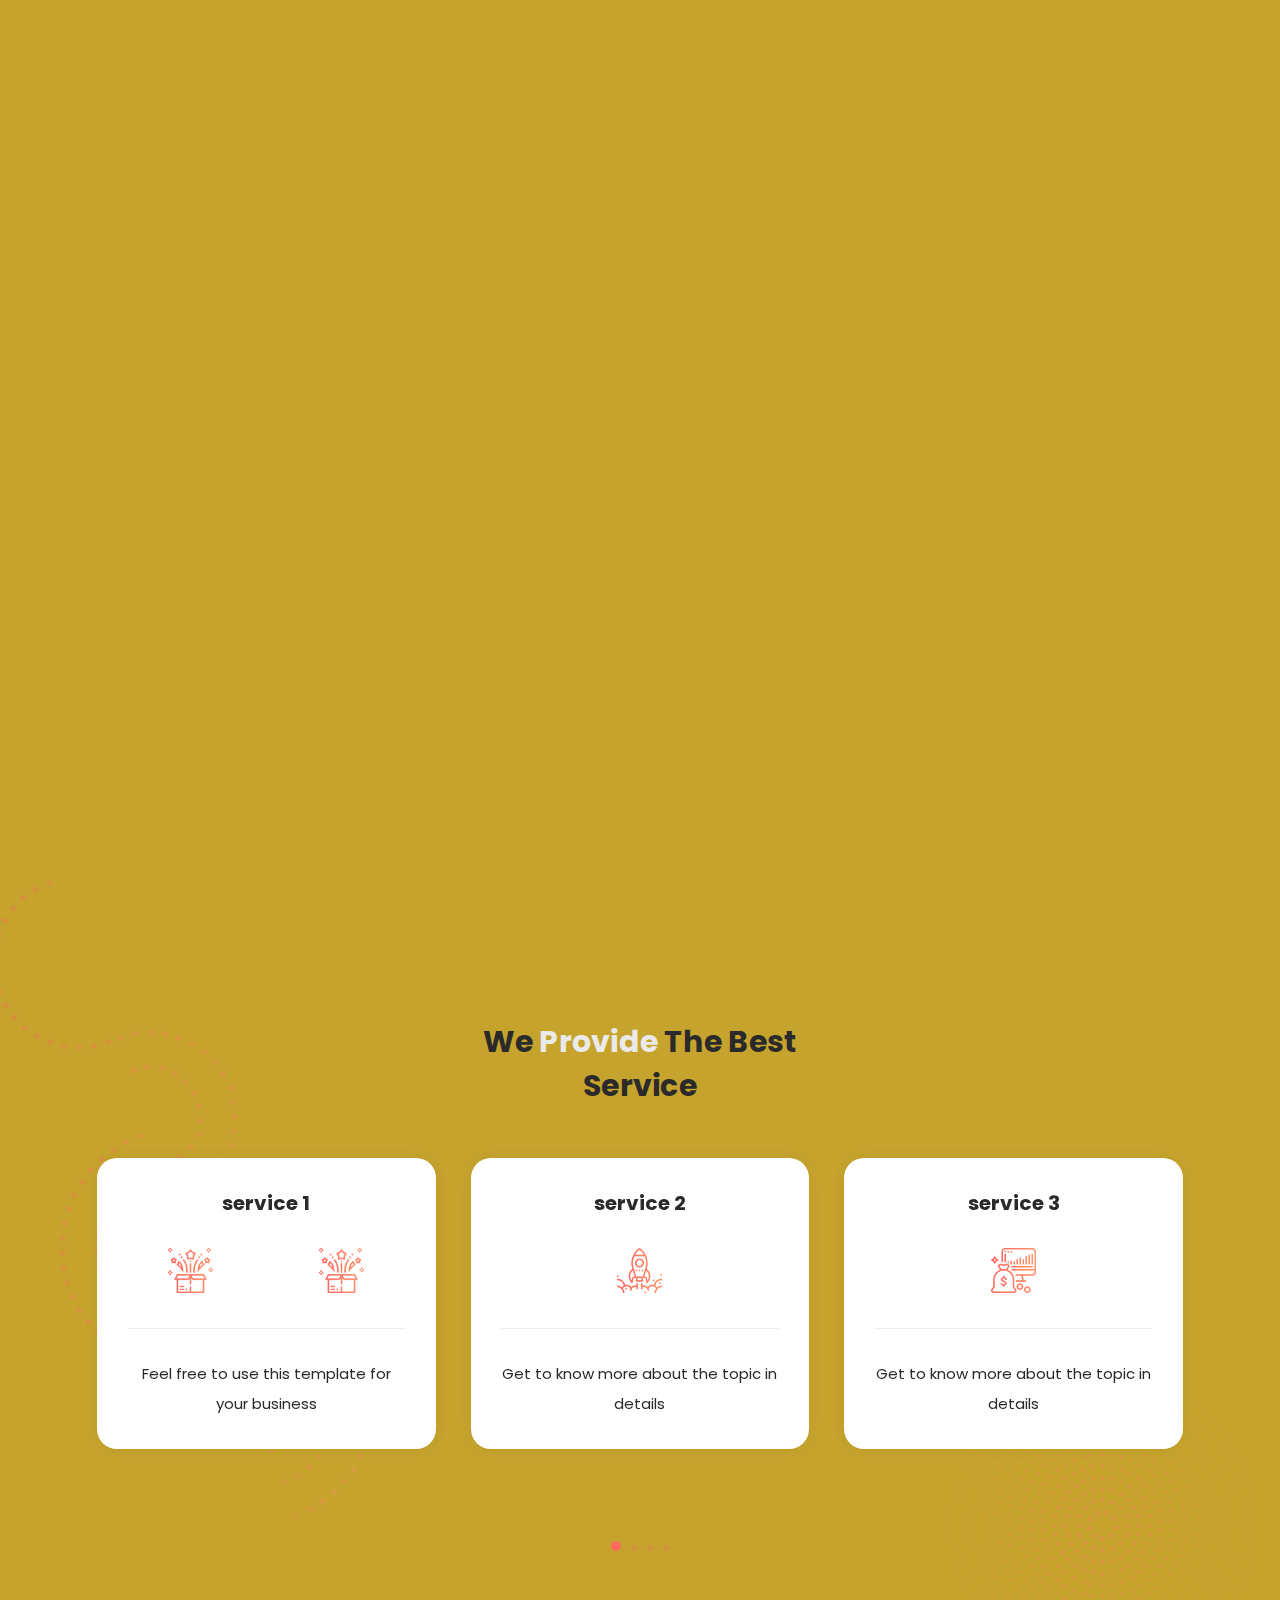
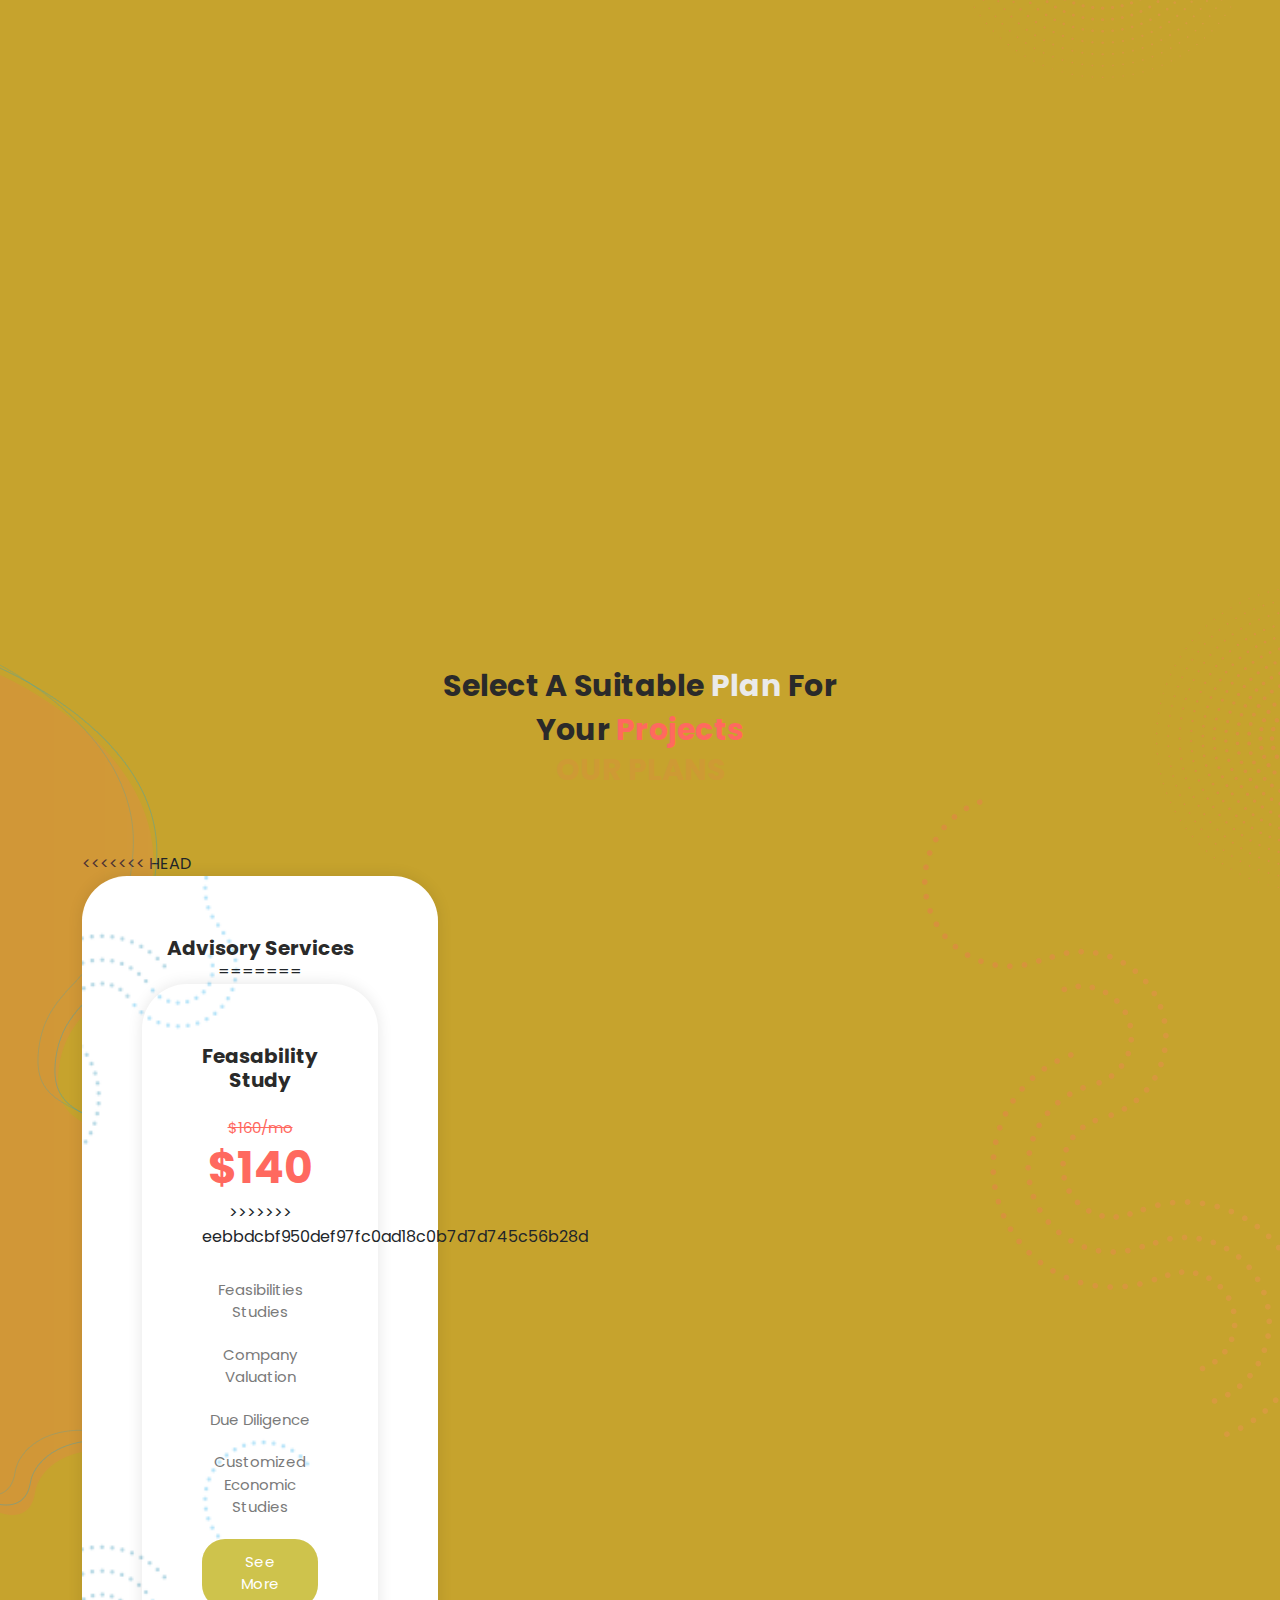
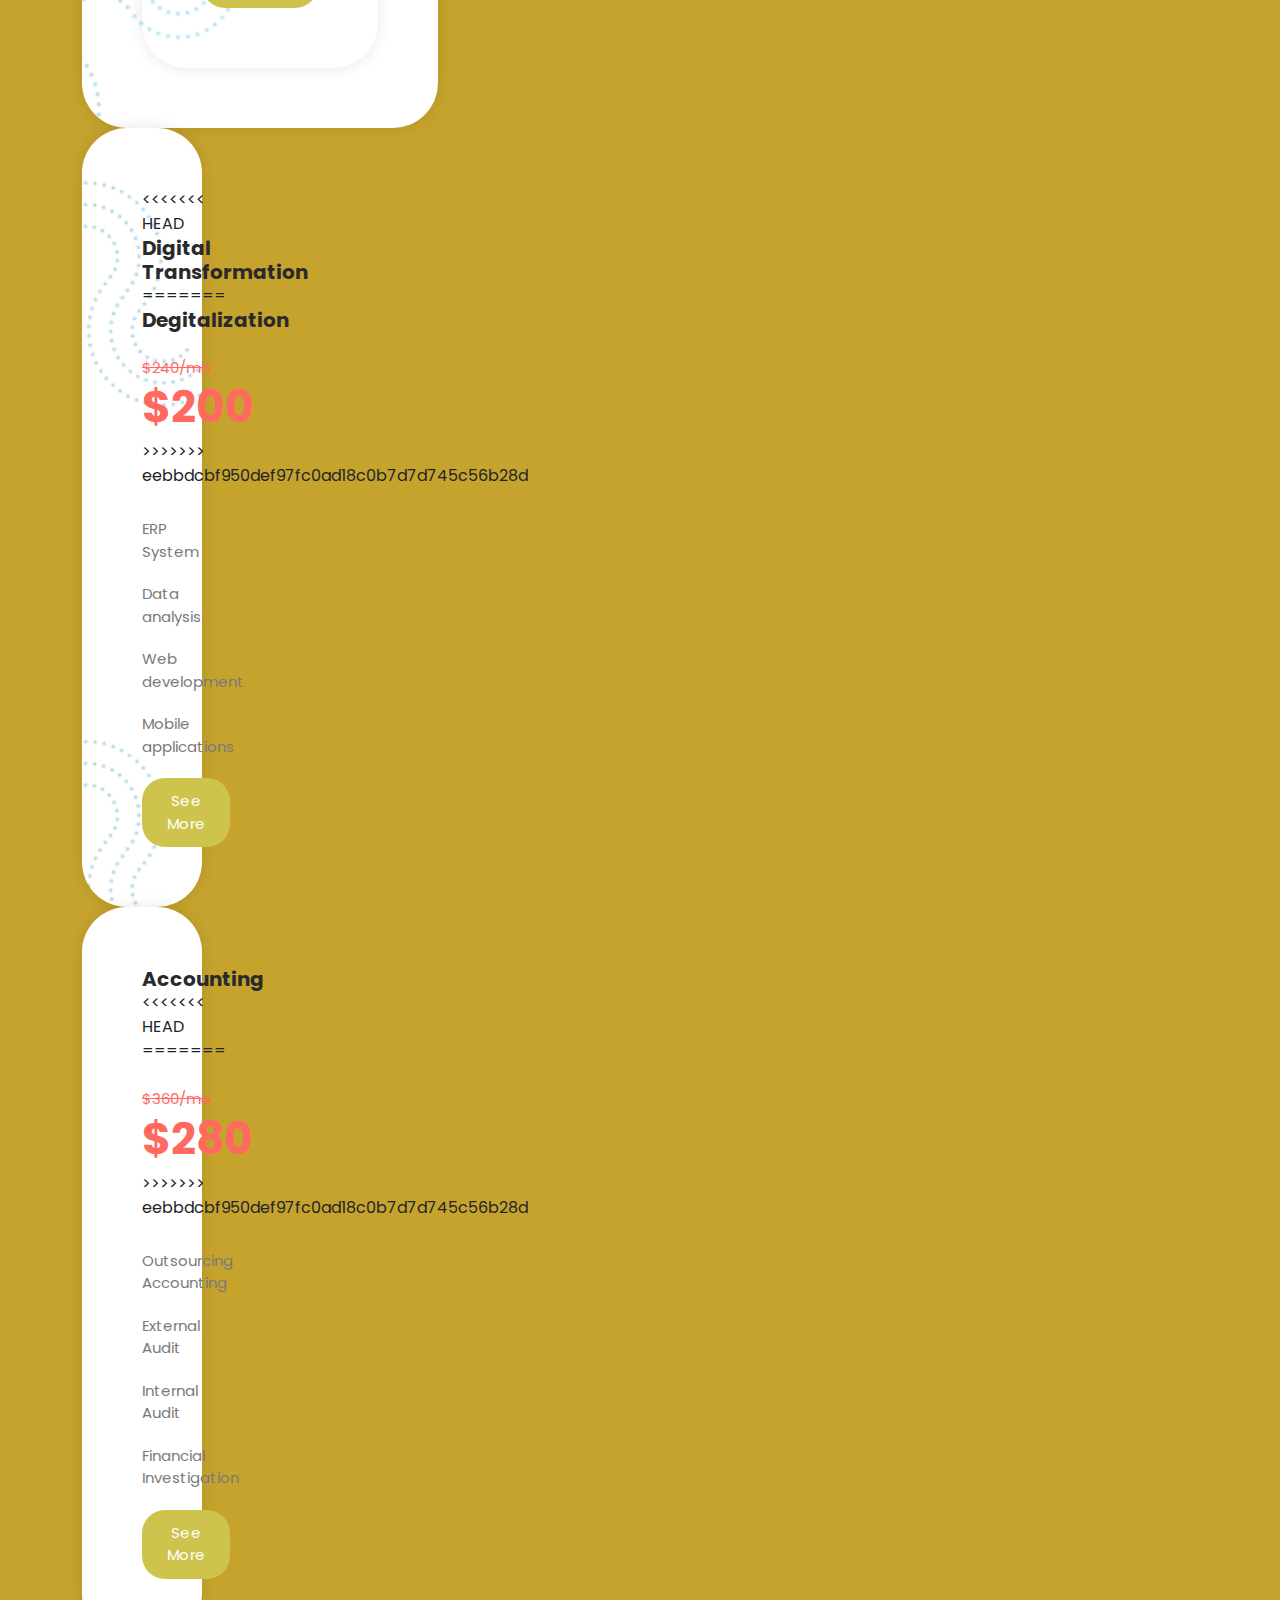
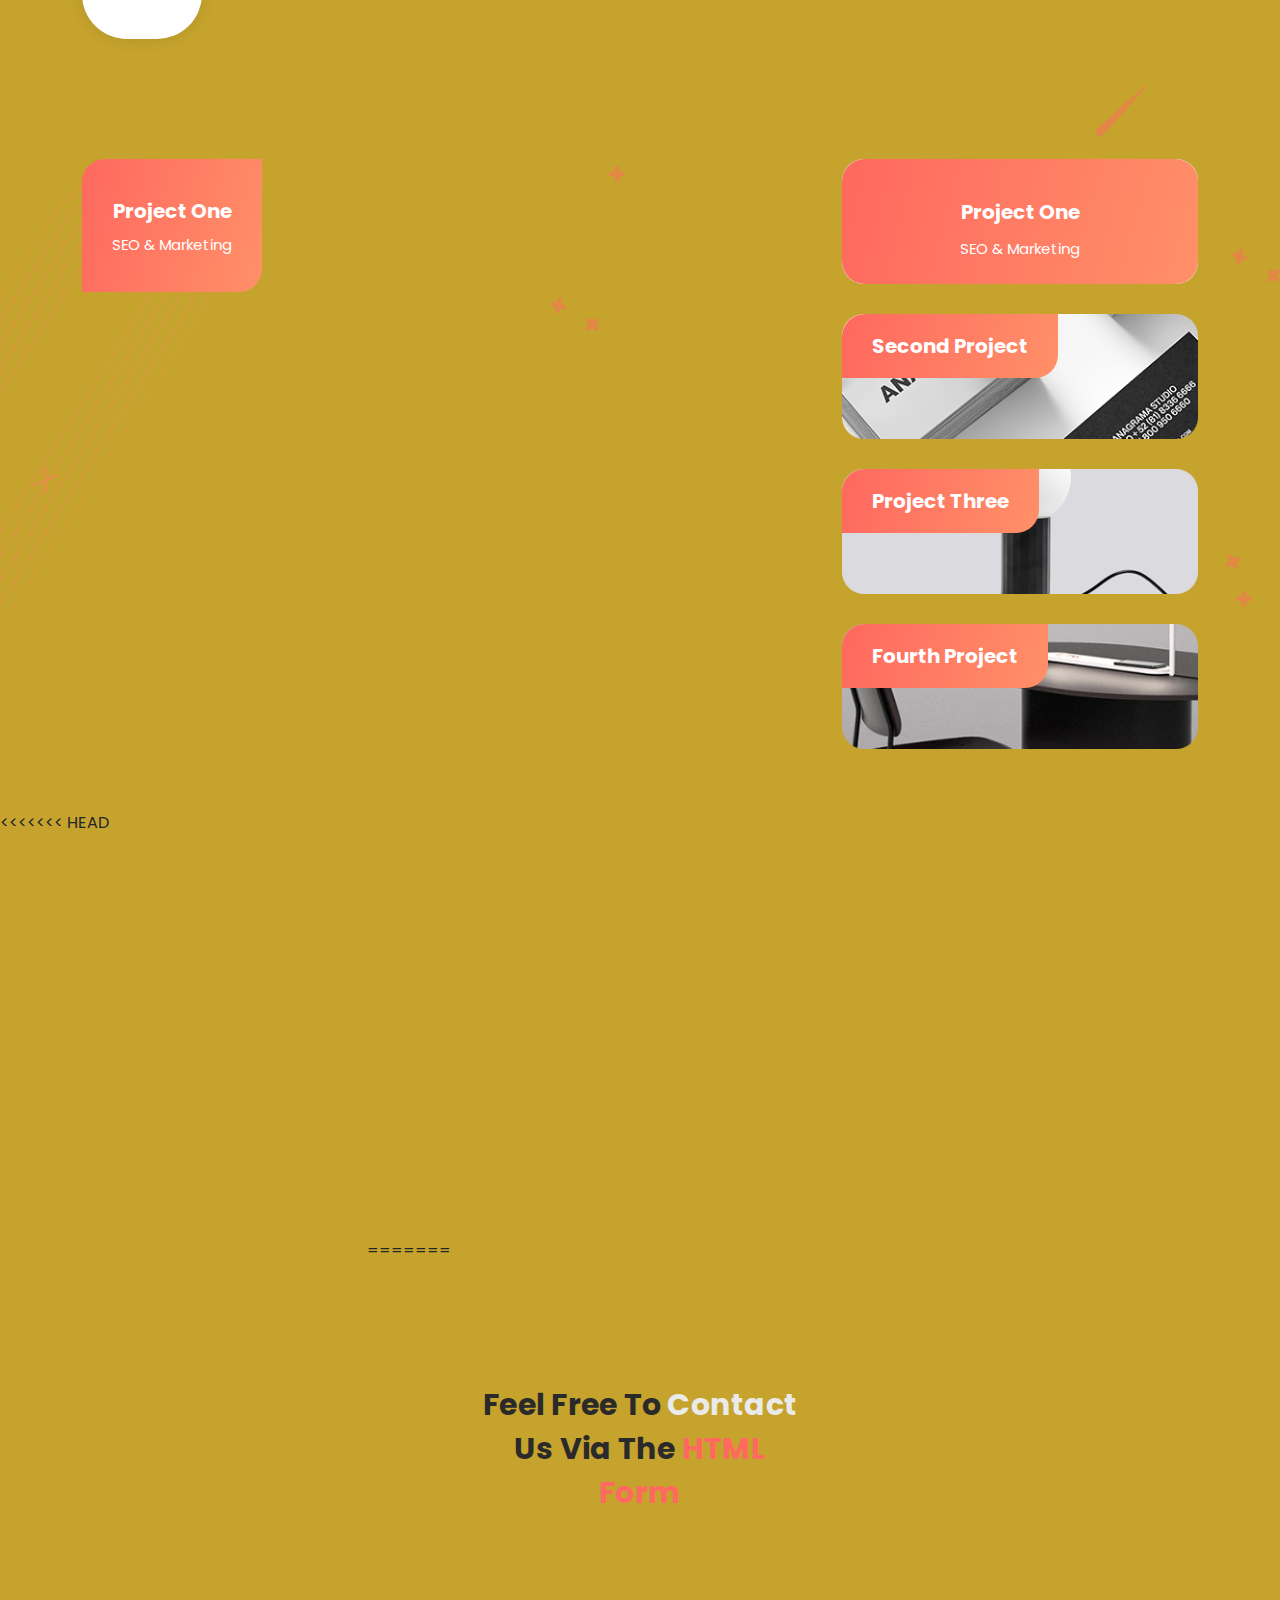
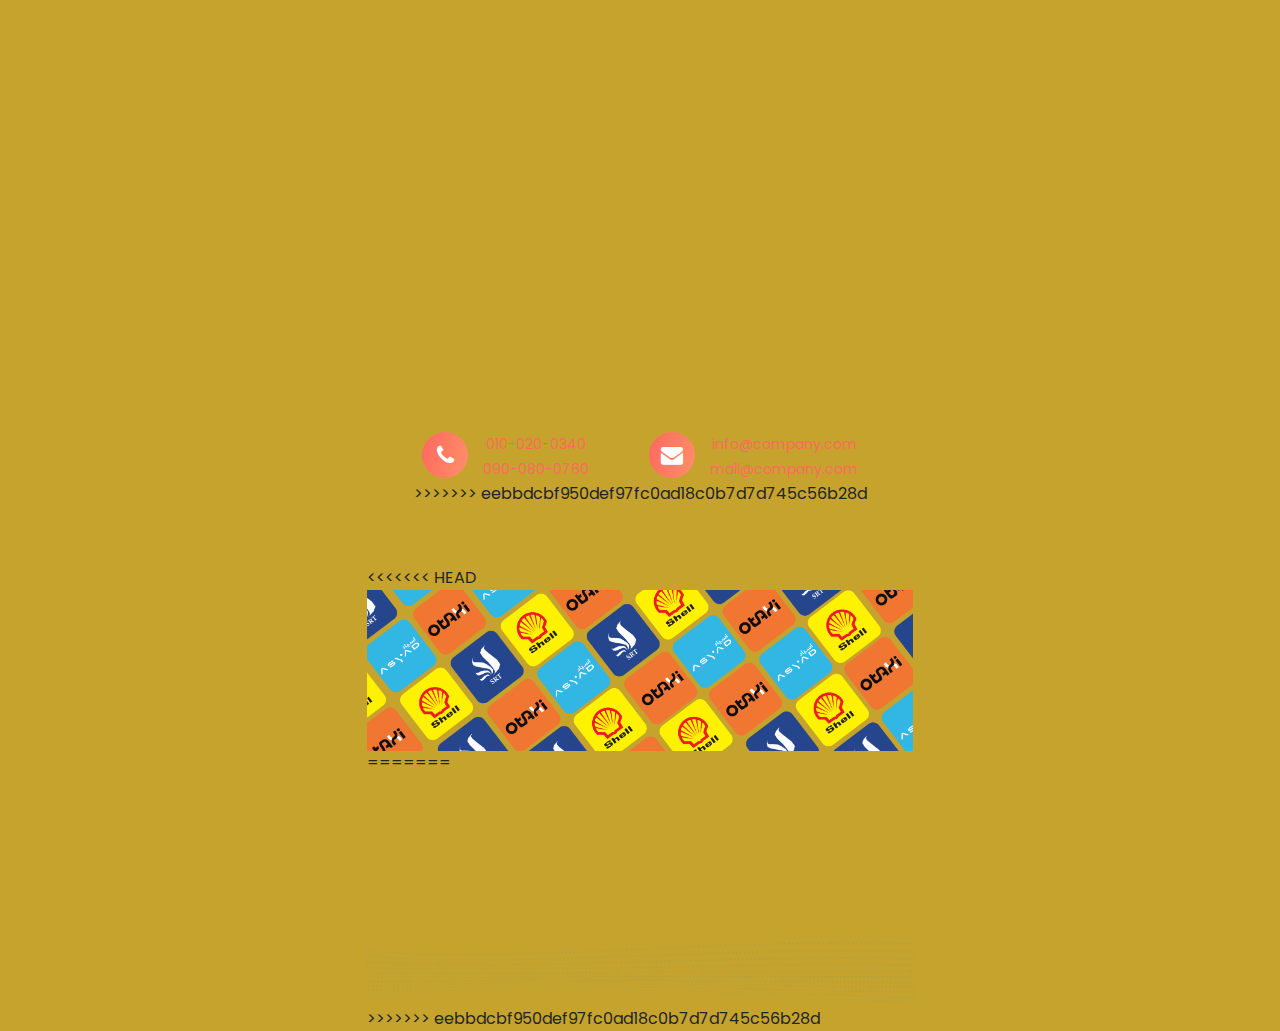
==== commit 14d6a72c: "Modified" ====
--- a/index.html
+++ b/index.html
@@ -365,10 +365,20 @@
         </div>
         <div class="row">
           <div class="col-lg-4">
+<<<<<<< HEAD
             <div class="item first-item">
               <h4>Advisory Services</h4>
               <!-- <em>$160/mo</em>
               <span>$140</span> -->
+=======
+            <div
+              class="item first-item"
+              style="background-image: url(assets/images/lab0.gif)"
+            >
+              <h4>Feasability Study</h4>
+              <em>$160/mo</em>
+              <span>$140</span>
+>>>>>>> eebbdcbf950def97fc0ad18c0b7d7d745c56b28d
               <ul>
                 <li>Feasibilities Studies</li>
                 <li>Company Valuation</li>
@@ -382,9 +392,15 @@
           </div>
           <div class="col-lg-4">
             <div class="item second-item">
+<<<<<<< HEAD
               <h4>Digital Transformation</h4>
               <!-- <em>$240/mo</em>
               <span>$200</span> -->
+=======
+              <h4>Degitalization</h4>
+              <em>$240/mo</em>
+              <span>$200</span>
+>>>>>>> eebbdcbf950def97fc0ad18c0b7d7d745c56b28d
               <ul>
                 <li>ERP System</li>
                 <li>Data analysis</li>
@@ -399,8 +415,13 @@
           <div class="col-lg-4">
             <div class="item third-item">
               <h4>Accounting</h4>
+<<<<<<< HEAD
               <!-- <em>$360/mo</em>
               <span>$280</span> -->
+=======
+              <em>$360/mo</em>
+              <span>$280</span>
+>>>>>>> eebbdcbf950def97fc0ad18c0b7d7d745c56b28d
               <ul>
                 <li>Outsourcing Accounting</li>
                 <li>External Audit</li>
@@ -599,6 +620,7 @@
       </div>
     </div>
 
+<<<<<<< HEAD
     <div id="about" class="about-us section">
       <div id="portfolio" class="our-portfolio section">
         <div class="container">
@@ -611,11 +633,42 @@
               >
                 <h2>Amwal's <em>Client's</em></h2>
               </div>
+=======
+    <div id="contact" class="contact-us section">
+      <div class="container">
+        <div class="row">
+          <div class="col-lg-12">
+            <div class="section-heading">
+              <h2>
+                Feel free to <em>Contact</em> us via the <span>HTML form</span>
+              </h2>
+              <div id="map">
+                <iframe
+                  src="https://maps.google.com/maps?q=Av.+L%C3%BAcio+Costa,+Rio+de+Janeiro+-+RJ,+Brazil&t=&z=13&ie=UTF8&iwloc=&output=embed"
+                  width="100%"
+                  height="360px"
+                  frameborder="0"
+                  style="border: 0"
+                  allowfullscreen=""
+                ></iframe>
+              </div>
+              <div class="info">
+                <span
+                  ><i class="fa fa-phone"></i>
+                  <a href="#">010-020-0340<br />090-080-0760</a></span
+                >
+                <span
+                  ><i class="fa fa-envelope"></i>
+                  <a href="#">info@company.com<br />mail@company.com</a></span
+                >
+              </div>
+>>>>>>> eebbdcbf950def97fc0ad18c0b7d7d745c56b28d
             </div>
           </div>
         </div>
       </div>
     </div>
+<<<<<<< HEAD
     <div class="footerclient">
       <div class="insider">
         <div>
@@ -630,6 +683,13 @@
         </div>
       </div>
     </div>
+=======
+
+    <div class="footer-dec">
+      <img src="assets/images/footer-dec.png" alt="" />
+    </div>
+
+>>>>>>> eebbdcbf950def97fc0ad18c0b7d7d745c56b28d
     <!-- Scripts -->
     <script src="vendor/jquery/jquery.min.js"></script>
     <script src="vendor/bootstrap/js/bootstrap.bundle.min.js"></script>
--- a/assets/css/templatemo-onix-digital.css
+++ b/assets/css/templatemo-onix-digital.css
@@ -2177,6 +2177,7 @@
 .our-portfolio .showed-content img {
   max-width: 100px;
 }
+<<<<<<< HEAD
 
 @-webkit-keyframes scroll {
   0% {
@@ -2251,3 +2252,5 @@
   bottom: 0;
   
 }
+=======
+>>>>>>> eebbdcbf950def97fc0ad18c0b7d7d745c56b28d
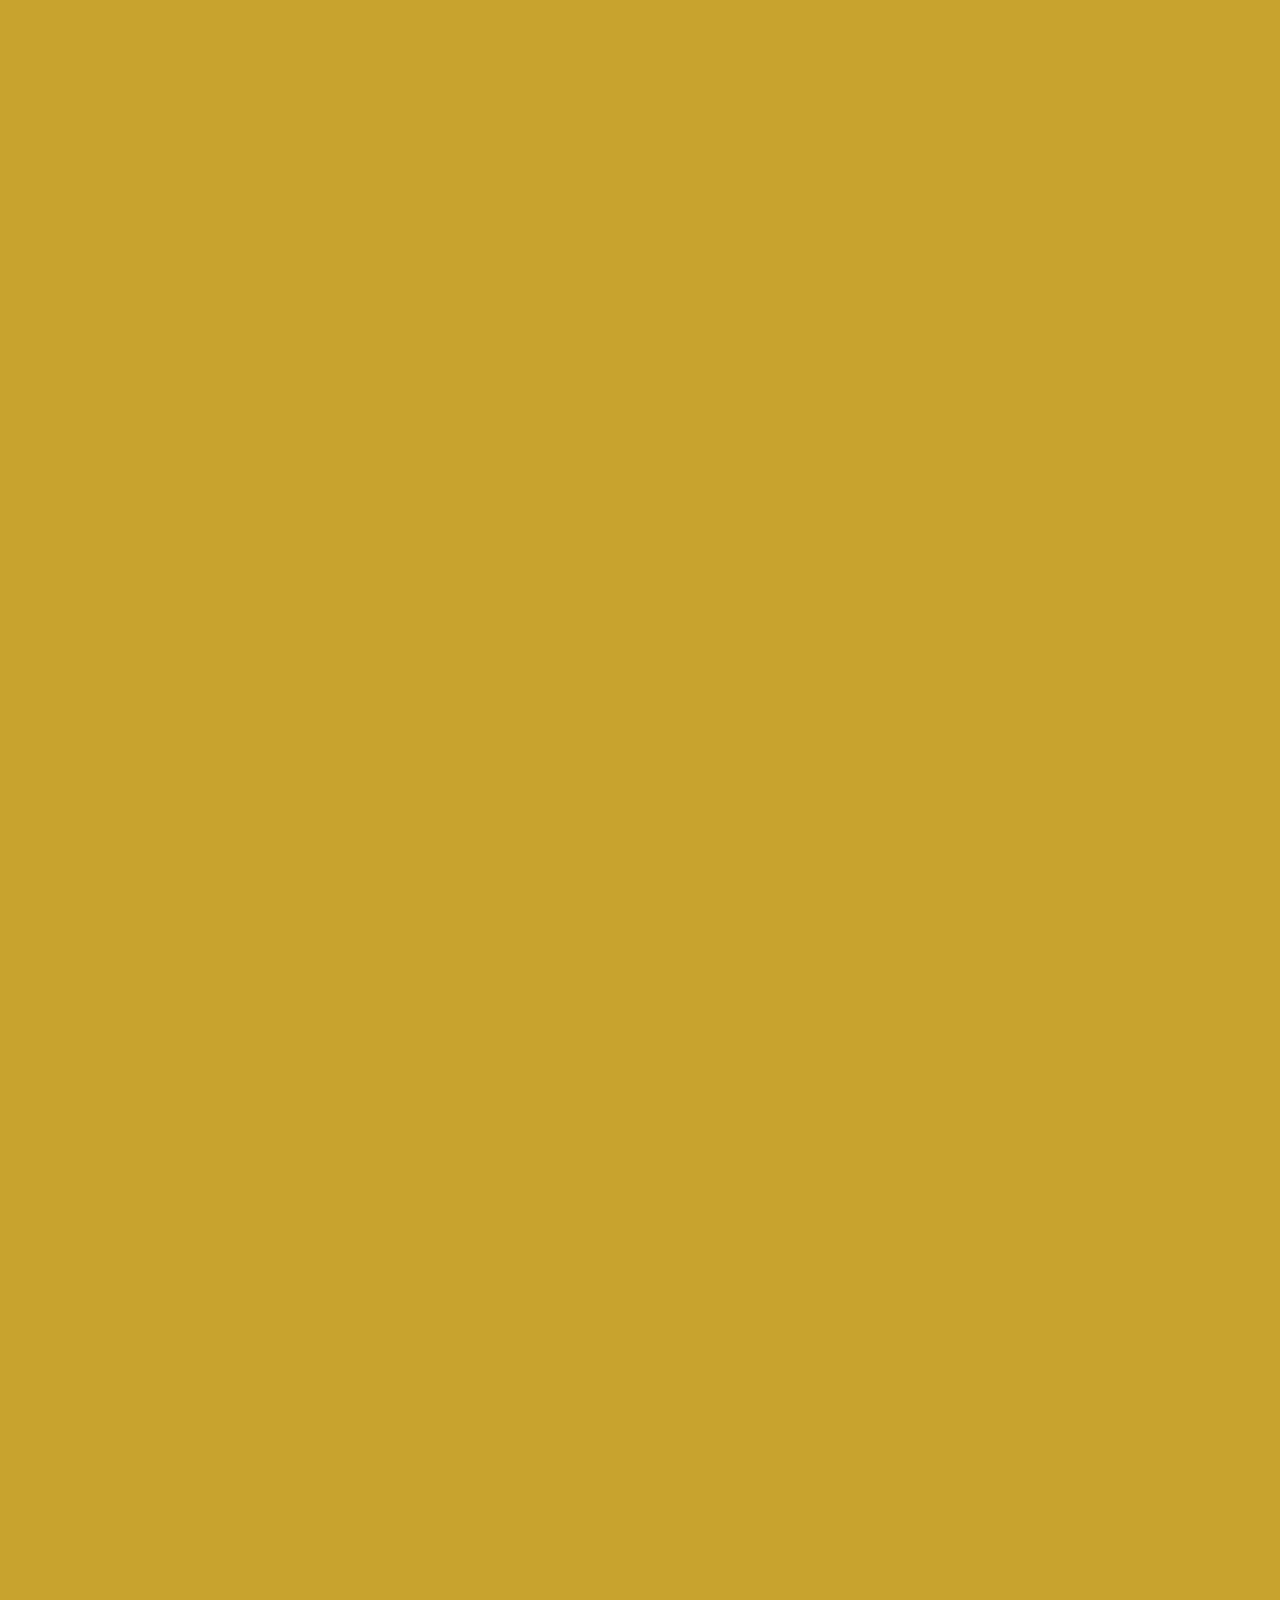
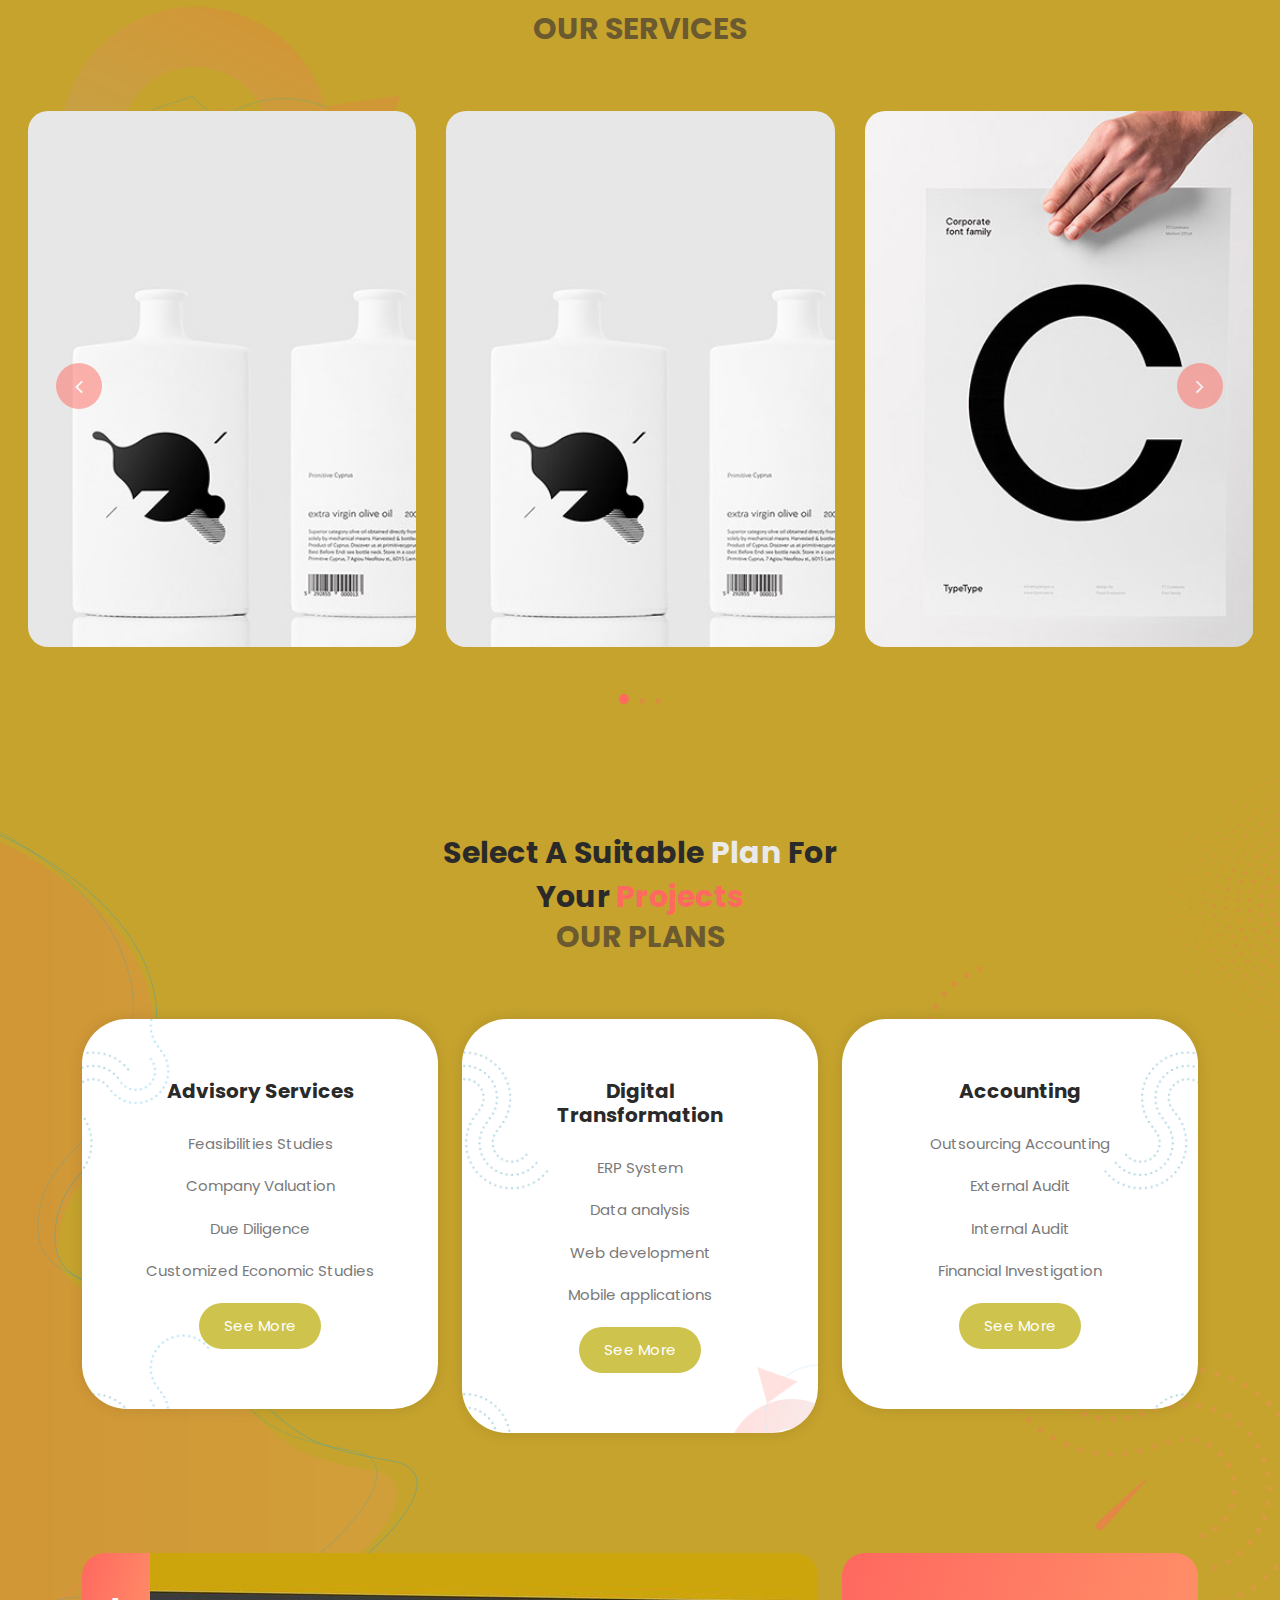
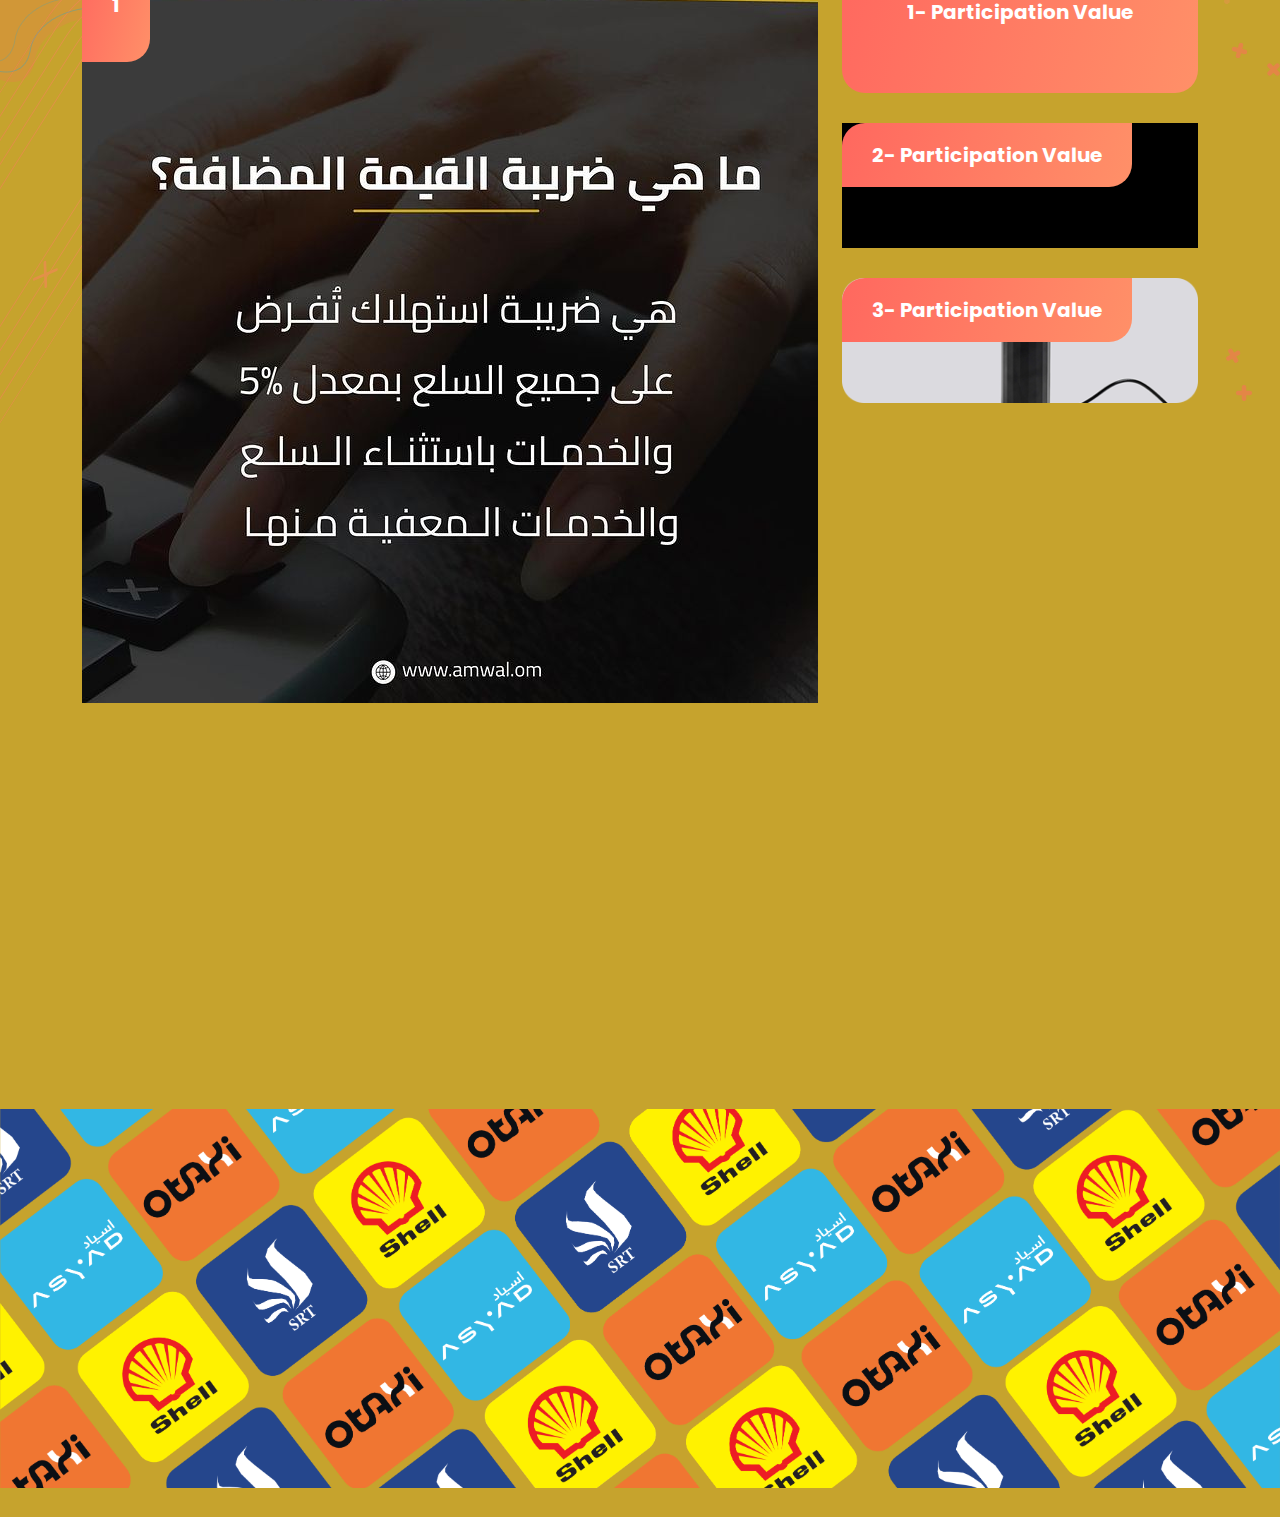
==== commit 7d73440b: "update the ,Participation Value, the plan packages" ====
--- a/index.html
+++ b/index.html
@@ -13,6 +13,7 @@
       href="https://fonts.googleapis.com/css2?family=Poppins:wght@100;200;300;400;500;600;700;800;900&display=swap"
       rel="stylesheet"
     />
+    <link rel="icon" type="image/x-icon" href="assets/images/favicon.png" />
 
     <title>Amwal</title>
 
@@ -46,7 +47,7 @@
 
     <div class="main-banner" id="top"></div>
 
-    <div id="services" class="our-services section">
+    <!-- <div id="services" class="our-services section">
       <div class="services-right-dec">
         <img src="assets/images/services-right-dec.png" alt="" />
       </div>
@@ -58,7 +59,6 @@
           <div class="col-lg-6 offset-lg-3">
             <div class="section-heading">
               <h2>We <em>Provide</em> The Best Service</h2>
-              <!-- <span>Our Services</span> -->
             </div>
           </div>
         </div>
@@ -162,7 +162,7 @@
           </div>
         </div>
       </div>
-    </div>
+    </div> -->
 
     <div id="about" class="about-us section">
       <div id="portfolio" class="our-portfolio section">
@@ -219,7 +219,7 @@
       </div>
     </div>
 
-    <!-- <div id="portfolio" class="our-portfolio section">
+    <div id="portfolio" class="our-portfolio section">
       <div class="portfolio-left-dec">
         <img src="assets/images/portfolio-left-dec.png" alt="" />
       </div>
@@ -227,11 +227,11 @@
         <div class="row">
           <div class="col-lg-6 offset-lg-3">
             <div class="section-heading">
-              <h2>
+              <!-- <h2>
                 Our Recent <em>Projects</em> &amp; Case Studies
                 <span>for Clients</span>
-              </h2>
-              <span>Our Portfolio</span>
+              </h2> -->
+              <span>Our Services</span>
             </div>
           </div>
         </div>
@@ -342,7 +342,7 @@
           </div>
         </div>
       </div>
-    </div> -->
+    </div>
 
     <div id="pricing" class="pricing-tables">
       <div class="tables-left-dec">
@@ -365,20 +365,10 @@
         </div>
         <div class="row">
           <div class="col-lg-4">
-<<<<<<< HEAD
             <div class="item first-item">
               <h4>Advisory Services</h4>
               <!-- <em>$160/mo</em>
               <span>$140</span> -->
-=======
-            <div
-              class="item first-item"
-              style="background-image: url(assets/images/lab0.gif)"
-            >
-              <h4>Feasability Study</h4>
-              <em>$160/mo</em>
-              <span>$140</span>
->>>>>>> eebbdcbf950def97fc0ad18c0b7d7d745c56b28d
               <ul>
                 <li>Feasibilities Studies</li>
                 <li>Company Valuation</li>
@@ -392,15 +382,9 @@
           </div>
           <div class="col-lg-4">
             <div class="item second-item">
-<<<<<<< HEAD
               <h4>Digital Transformation</h4>
               <!-- <em>$240/mo</em>
               <span>$200</span> -->
-=======
-              <h4>Degitalization</h4>
-              <em>$240/mo</em>
-              <span>$200</span>
->>>>>>> eebbdcbf950def97fc0ad18c0b7d7d745c56b28d
               <ul>
                 <li>ERP System</li>
                 <li>Data analysis</li>
@@ -408,20 +392,15 @@
                 <li>Mobile applications</li>
               </ul>
               <div class="main-blue-button-hover">
-                <a href="#">See More</a>
+                <a href="Packages/degital.html">See More</a>
               </div>
             </div>
           </div>
           <div class="col-lg-4">
             <div class="item third-item">
               <h4>Accounting</h4>
-<<<<<<< HEAD
               <!-- <em>$360/mo</em>
               <span>$280</span> -->
-=======
-              <em>$360/mo</em>
-              <span>$280</span>
->>>>>>> eebbdcbf950def97fc0ad18c0b7d7d745c56b28d
               <ul>
                 <li>Outsourcing Accounting</li>
                 <li>External Audit</li>
@@ -429,7 +408,7 @@
                 <li>Financial Investigation</li>
               </ul>
               <div class="main-blue-button-hover">
-                <a href="#">See More</a>
+                <a href="Packages/Accounting.html">See More</a>
               </div>
             </div>
           </div>
@@ -494,15 +473,15 @@
                             <iframe
                               width="100%"
                               height="auto"
-                              src="https://www.youtube.com/embed/JynGuQx4a1Y"
+                              src="assets/images/project.jpg"
                               title="YouTube video player"
                               frameborder="0"
                               allow="accelerometer; autoplay; clipboard-write; encrypted-media; gyroscope; picture-in-picture"
                               allowfullscreen
                             ></iframe>
                             <div class="overlay-effect">
-                              <a href="#"><h4>Project One</h4></a>
-                              <span>SEO &amp; Marketing</span>
+                              <h4>1</h4>
+                              <!-- <span>SEO &amp; Marketing</span> -->
                             </div>
                           </div>
                         </div>
@@ -513,15 +492,15 @@
                             <iframe
                               width="100%"
                               height="auto"
-                              src="https://www.youtube.com/embed/RdJBSFpcO4M"
+                              src="assets/images/project2.jpg"
                               title="YouTube video player"
                               frameborder="0"
                               allow="accelerometer; autoplay; clipboard-write; encrypted-media; gyroscope; picture-in-picture"
                               allowfullscreen
                             ></iframe>
                             <div class="overlay-effect">
-                              <a href="#"><h4>Second Project</h4></a>
-                              <span>Advertising &amp; Marketing</span>
+                              <h4>2</h4>
+                              <!-- <span>Advertising &amp; Marketing</span> -->
                             </div>
                           </div>
                         </div>
@@ -532,21 +511,21 @@
                             <iframe
                               width="100%"
                               height="auto"
-                              src="https://www.youtube.com/embed/ZlfAjbQiL78"
+                              src="assets/images/project3.jpg"
                               title="YouTube video player"
                               frameborder="0"
                               allow="accelerometer; autoplay; clipboard-write; encrypted-media; gyroscope; picture-in-picture"
                               allowfullscreen
                             ></iframe>
                             <div class="overlay-effect">
-                              <a href="#"><h4>Project Three</h4></a>
-                              <span>Digital &amp; Marketing</span>
+                              <h4>3</h4>
+                              <!-- <span>Digital &amp; Marketing</span> -->
                             </div>
                           </div>
                         </div>
                       </li>
                       <li>
-                        <div>
+                        <!-- <div>
                           <div class="thumb">
                             <iframe
                               width="100%"
@@ -562,7 +541,7 @@
                               <span>SEO &amp; Advertising</span>
                             </div>
                           </div>
-                        </div>
+                        </div> -->
                       </li>
                     </ul>
                   </div>
@@ -570,19 +549,23 @@
                     <div class="menu">
                       <div class="active">
                         <div class="thumb">
-                          <img src="assets/images/video-thumb-01.png" alt="" />
+                          <img
+                            src="assets/images/vidthumb2.gif"
+                            style="background-color: transparent"
+                            alt=""
+                          />
                           <div class="inner-content">
-                            <h4>Project One</h4>
-                            <span>SEO &amp; Marketing</span>
+                            <h4>1- Participation Value</h4>
+                            <!-- <span>SEO &amp; Marketing</span> -->
                           </div>
                         </div>
                       </div>
                       <div>
                         <div class="thumb">
-                          <img src="assets/images/video-thumb-02.png" alt="" />
+                          <img src="assets/images/thum3.gif" alt="" />
                           <div class="inner-content">
-                            <h4>Second Project</h4>
-                            <span>Advertising &amp; Marketing</span>
+                            <h4>2- Participation Value</h4>
+                            <!-- <span>Advertising &amp; Marketing</span> -->
                           </div>
                         </div>
                       </div>
@@ -593,12 +576,12 @@
                             alt="Marketing"
                           />
                           <div class="inner-content">
-                            <h4>Project Three</h4>
-                            <span>Digital &amp; Marketing</span>
+                            <h4>3- Participation Value</h4>
+                            <!-- <span>Digital &amp; Marketing</span> -->
                           </div>
                         </div>
                       </div>
-                      <div>
+                      <!-- <div>
                         <div class="thumb">
                           <img
                             src="assets/images/video-thumb-04.png"
@@ -609,7 +592,7 @@
                             <span>SEO &amp; Advertising</span>
                           </div>
                         </div>
-                      </div>
+                      </div> -->
                     </div>
                   </div>
                 </div>
@@ -620,7 +603,6 @@
       </div>
     </div>
 
-<<<<<<< HEAD
     <div id="about" class="about-us section">
       <div id="portfolio" class="our-portfolio section">
         <div class="container">
@@ -633,42 +615,11 @@
               >
                 <h2>Amwal's <em>Client's</em></h2>
               </div>
-=======
-    <div id="contact" class="contact-us section">
-      <div class="container">
-        <div class="row">
-          <div class="col-lg-12">
-            <div class="section-heading">
-              <h2>
-                Feel free to <em>Contact</em> us via the <span>HTML form</span>
-              </h2>
-              <div id="map">
-                <iframe
-                  src="https://maps.google.com/maps?q=Av.+L%C3%BAcio+Costa,+Rio+de+Janeiro+-+RJ,+Brazil&t=&z=13&ie=UTF8&iwloc=&output=embed"
-                  width="100%"
-                  height="360px"
-                  frameborder="0"
-                  style="border: 0"
-                  allowfullscreen=""
-                ></iframe>
-              </div>
-              <div class="info">
-                <span
-                  ><i class="fa fa-phone"></i>
-                  <a href="#">010-020-0340<br />090-080-0760</a></span
-                >
-                <span
-                  ><i class="fa fa-envelope"></i>
-                  <a href="#">info@company.com<br />mail@company.com</a></span
-                >
-              </div>
->>>>>>> eebbdcbf950def97fc0ad18c0b7d7d745c56b28d
             </div>
           </div>
         </div>
       </div>
     </div>
-<<<<<<< HEAD
     <div class="footerclient">
       <div class="insider">
         <div>
@@ -683,13 +634,6 @@
         </div>
       </div>
     </div>
-=======
-
-    <div class="footer-dec">
-      <img src="assets/images/footer-dec.png" alt="" />
-    </div>
-
->>>>>>> eebbdcbf950def97fc0ad18c0b7d7d745c56b28d
     <!-- Scripts -->
     <script src="vendor/jquery/jquery.min.js"></script>
     <script src="vendor/bootstrap/js/bootstrap.bundle.min.js"></script>
--- a/assets/css/templatemo-onix-digital.css
+++ b/assets/css/templatemo-onix-digital.css
@@ -247,8 +247,8 @@
   font-size: 30px;
   text-transform: uppercase;
   font-weight: 700;
-  color: #ff695f;
-  opacity: 0.15;
+  color: #3b3332;
+  opacity: 0.65;
 }
 
 .main-blue-button a {
@@ -1632,7 +1632,7 @@
 
 .our-videos .nacc .thumb iframe {
   border-radius: 23px;
-  height: 675px;
+  height: 775px;
 }
 
 .our-videos .nacc .thumb .overlay-effect {
@@ -2177,7 +2177,6 @@
 .our-portfolio .showed-content img {
   max-width: 100px;
 }
-<<<<<<< HEAD
 
 @-webkit-keyframes scroll {
   0% {
@@ -2250,7 +2249,4 @@
 .insider {
   position: relative;
   bottom: 0;
-  
-}
-=======
->>>>>>> eebbdcbf950def97fc0ad18c0b7d7d745c56b28d
+}
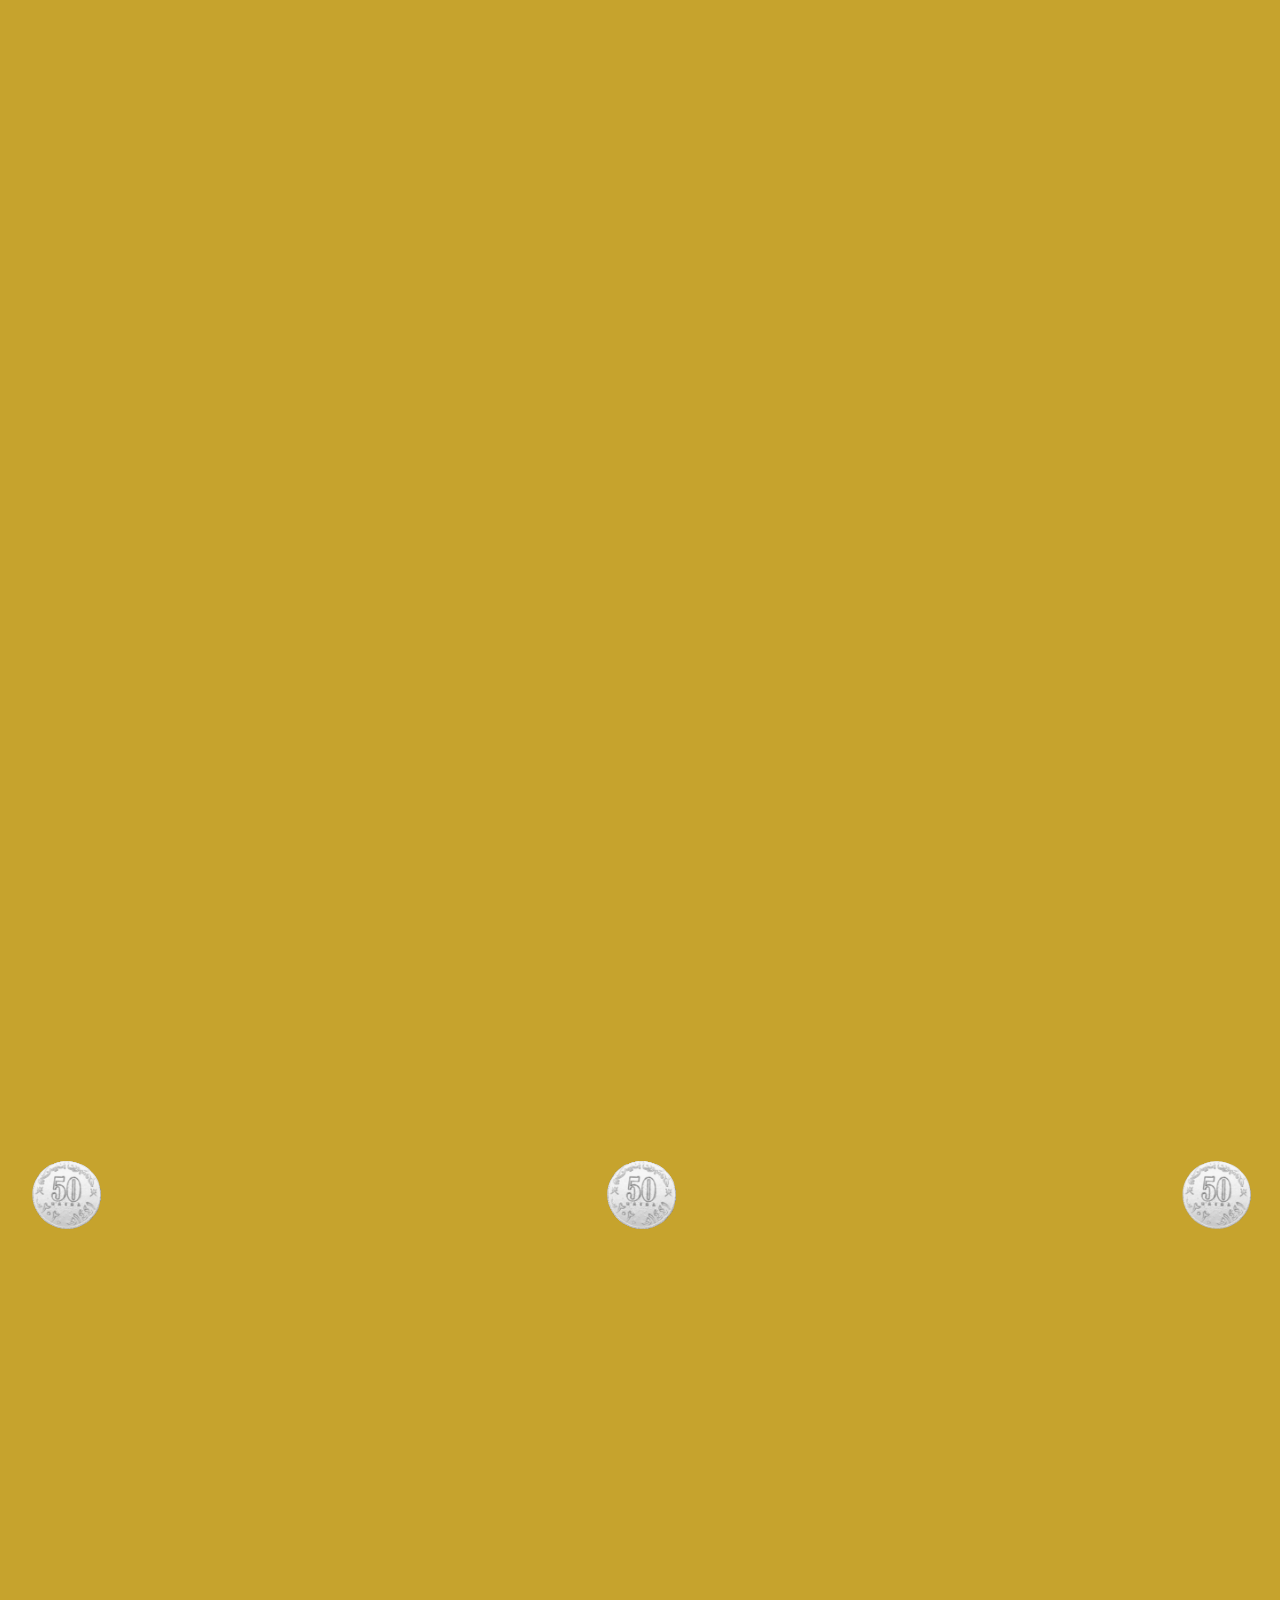
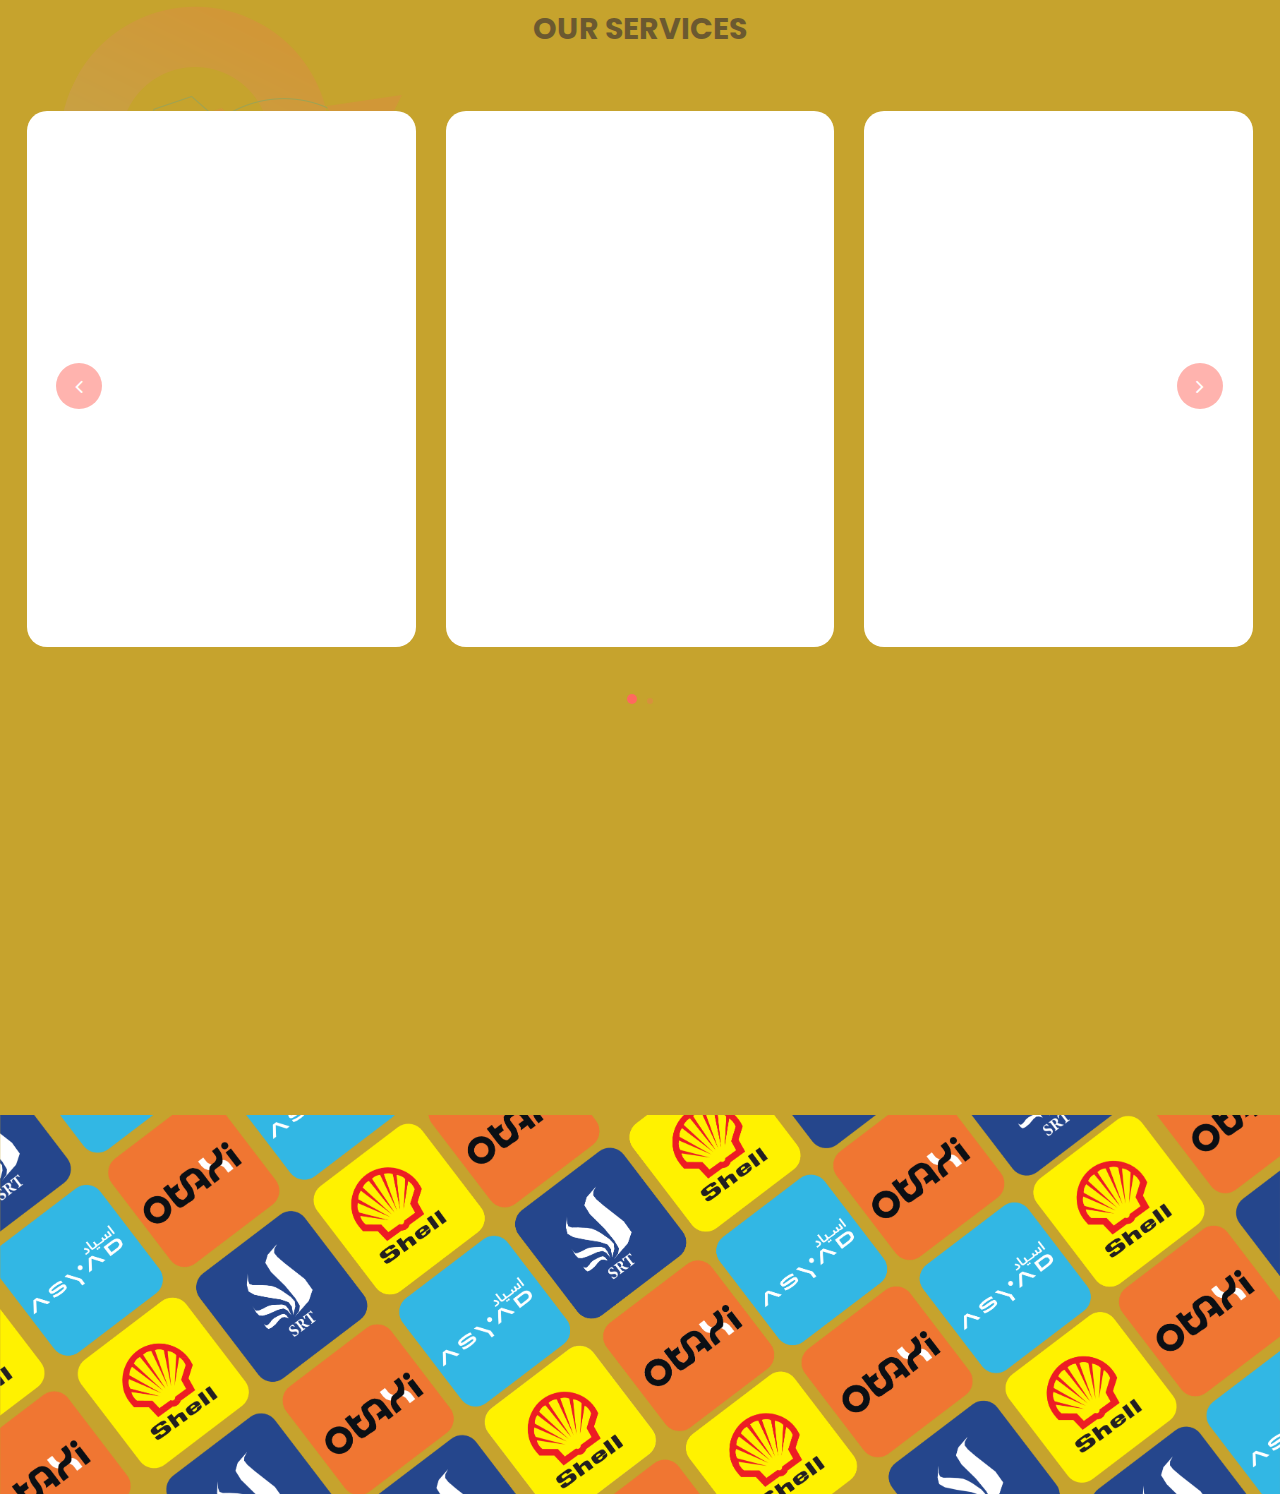
==== commit 205f52bd: "checking from mr Ahmed, added falling coins, services card changed the name & blank picture, added a" ====
--- a/index.html
+++ b/index.html
@@ -166,6 +166,54 @@
 
     <div id="about" class="about-us section">
       <div id="portfolio" class="our-portfolio section">
+        <div class="coin-flip">
+          <div class="coin-tails">
+            <img src="assets/images/coin.gif" />
+          </div>
+          <div class="coin-heads">
+            <img src="assets/images/coin.gif" />
+          </div>
+        </div>
+        <div class="coin-flipp">
+          <div class="coin-tails">
+            <img src="assets/images/coin.gif" />
+          </div>
+          <div class="coin-heads">
+            <img src="assets/images/coin.gif" />
+          </div>
+        </div>
+        <div class="coin-flip2">
+          <div class="coin-tails">
+            <img src="assets/images/coin.gif" />
+          </div>
+          <div class="coin-heads">
+            <img src="assets/images/coin.gif" />
+          </div>
+        </div>
+        <div class="coin-flip3">
+          <div class="coin-tails">
+            <img src="assets/images/coin.gif" />
+          </div>
+          <div class="coin-heads">
+            <img src="assets/images/coin.gif" />
+          </div>
+        </div>
+        <div class="coin-flip4">
+          <div class="coin-tails">
+            <img src="assets/images/coin.gif" />
+          </div>
+          <div class="coin-heads">
+            <img src="assets/images/coin.gif" />
+          </div>
+        </div>
+        <div class="coin-flip">
+          <div class="coin-tails">
+            <img src="assets/images/coin.gif" />
+          </div>
+          <div class="coin-heads">
+            <img src="assets/images/coin.gif" />
+          </div>
+        </div>
         <div class="container">
           <div class="row">
             <div class="col-lg-6 offset-lg-3">
@@ -174,7 +222,7 @@
                 data-wow-duration="1s"
                 data-wow-delay="0.2s"
               >
-                <h2>What is Amwal's <em>Mission</em> & <em>Vission</em></h2>
+                <h2>Amwal's <em>Mission</em> & <em>Vission</em></h2>
               </div>
             </div>
           </div>
@@ -242,72 +290,85 @@
             <div class="owl-carousel owl-portfolio">
               <div class="item">
                 <div class="thumb">
-                  <img src="assets/images/portfolio-02.jpg" alt="" />
+                  <img src="assets/images/white.png" alt="" />
                   <div class="hover-effect">
                     <div class="inner-content">
                       <a
                         rel="sponsored"
                         href="https://templatemo.com/tm-564-plot-listing"
                         target="_parent"
-                        ><h4>First Project</h4></a
+                        ><h4>ADVISORY SERVICES</h4></a
                       >
-                      <span>Plot Listing</span>
+                      <span
+                        >Feasibilities Studies , Company Valuation , Due
+                        Diligence , Customized Economic Studies</span
+                      >
                     </div>
                   </div>
                 </div>
               </div>
               <div class="item">
                 <div class="thumb">
-                  <img src="assets/images/portfolio-02.jpg" alt="" />
+                  <img src="assets/images/white.png" alt="" />
                   <div class="hover-effect">
                     <div class="inner-content">
-                      <a href="#"><h4>Project Two</h4></a>
-                      <span>SEO &amp; Marketing</span>
+                      <a href="#"><h4>AUDITING SERVICES</h4></a>
+                      <span
+                        >Outsourcing, Accounting, External, Audit, Internal,
+                        Audit, Financial, Investigation</span
+                      >
                     </div>
                   </div>
                 </div>
               </div>
               <div class="item">
                 <div class="thumb">
-                  <img src="assets/images/portfolio-03.jpg" alt="" />
+                  <img src="assets/images/white.png" alt="" />
                   <div class="hover-effect">
                     <div class="inner-content">
                       <a
                         rel="sponsored"
                         href="https://templatemo.com/tm-562-space-dynamic"
                         target="_parent"
-                        ><h4>Third Project</h4></a
+                        ><h4>Closing deals</h4></a
                       >
-                      <span>Space Dynamic SEO</span>
+                      <span>Selling projects , Bring new deals</span>
                     </div>
                   </div>
                 </div>
               </div>
               <div class="item">
                 <div class="thumb">
-                  <img src="assets/images/portfolio-04.jpg" alt="" />
+                  <img src="assets/images/white.png" alt="" />
                   <div class="hover-effect">
                     <div class="inner-content">
-                      <a href="#"><h4>Project Four</h4></a>
-                      <span>Website Marketing</span>
-                    </div>
-                  </div>
-                </div>
-              </div>
-              <div class="item">
+                      <a href="#"><h4>Digitalization services</h4></a>
+                      <span
+                        >ERP System, Data analysis, Web development, Mobile
+                        applications</span
+                      >
+                    </div>
+                  </div>
+                </div>
+              </div>
+              <!-- <div class="item">
                 <div class="thumb">
-                  <img src="assets/images/portfolio-02.jpg" alt="" />
+                  <img src="assets/images/white.png" alt="" />
                   <div class="hover-effect">
                     <div class="inner-content">
-                      <a href="#"><h4>Fifth Project</h4></a>
-                      <span>Digital Assets</span>
+                      <a href="#"><h4>Digitalization services</h4></a>
+                      <span>ERP
+                        System, Data
+                        analysis, Web
+                        development, Mobile
+                        applications</span>
                     </div>
                   </div>
                 </div>
               </div>
               <div class="item">
                 <div class="thumb">
-                  <img src="assets/images/portfolio-02.jpg" alt="" />
+                  <img src="assets/images/white.png" alt="" />
                   <div class="hover-effect">
                     <div class="inner-content">
                       <a href="#"><h4>Sixth Project</h4></a>
@@ -318,7 +379,7 @@
               </div>
               <div class="item">
                 <div class="thumb">
-                  <img src="assets/images/portfolio-03.jpg" alt="" />
+                  <img src="assets/images/white.png" alt="" />
                   <div class="hover-effect">
                     <div class="inner-content">
                       <a href="#"><h4>7th Project</h4></a>
@@ -329,7 +390,7 @@
               </div>
               <div class="item">
                 <div class="thumb">
-                  <img src="assets/images/portfolio-04.jpg" alt="" />
+                  <img src="assets/images/white.png" alt="" />
                   <div class="hover-effect">
                     <div class="inner-content">
                       <a href="#"><h4>8th Project</h4></a>
@@ -337,14 +398,14 @@
                     </div>
                   </div>
                 </div>
-              </div>
+              </div> -->
             </div>
           </div>
         </div>
       </div>
     </div>
 
-    <div id="pricing" class="pricing-tables">
+    <!-- <div id="pricing" class="pricing-tables">
       <div class="tables-left-dec">
         <img src="assets/images/tables-left-dec.png" alt="" />
       </div>
@@ -367,54 +428,51 @@
           <div class="col-lg-4">
             <div class="item first-item">
               <h4>Advisory Services</h4>
-              <!-- <em>$160/mo</em>
-              <span>$140</span> -->
+              
               <ul>
                 <li>Feasibilities Studies</li>
                 <li>Company Valuation</li>
                 <li>Due Diligence</li>
                 <li>Customized Economic Studies</li>
               </ul>
-              <div class="main-blue-button-hover">
-                <a href="Packages/FeasabilityStudy.html">See More</a>
-              </div>
+
+              <a href="Packages/FeasabilityStudy.html"
+                ><div class="main-blue-button-hover">See More</div>
+              </a>
             </div>
           </div>
           <div class="col-lg-4">
             <div class="item second-item">
               <h4>Digital Transformation</h4>
-              <!-- <em>$240/mo</em>
-              <span>$200</span> -->
+
               <ul>
                 <li>ERP System</li>
                 <li>Data analysis</li>
                 <li>Web development</li>
                 <li>Mobile applications</li>
               </ul>
-              <div class="main-blue-button-hover">
-                <a href="Packages/degital.html">See More</a>
-              </div>
+              <a href="Packages/degital.html">
+                <div class="main-blue-button-hover">See More</div>
+              </a>
             </div>
           </div>
           <div class="col-lg-4">
             <div class="item third-item">
               <h4>Accounting</h4>
-              <!-- <em>$360/mo</em>
-              <span>$280</span> -->
               <ul>
                 <li>Outsourcing Accounting</li>
                 <li>External Audit</li>
                 <li>Internal Audit</li>
                 <li>Financial Investigation</li>
               </ul>
-              <div class="main-blue-button-hover">
-                <a href="Packages/Accounting.html">See More</a>
-              </div>
-            </div>
-          </div>
-        </div>
-      </div>
-    </div>
+              <a href="Packages/Accounting.html">
+                <div class="main-blue-button-hover">See More</div>
+              </a>
+            </div>
+          </div>
+        </div>
+      </div>
+    </div> -->
 
     <!-- <div id="subscribe" class="subscribe">
       <div class="container">
@@ -451,7 +509,7 @@
         </div>
       </div>
     </div> -->
-
+    <!-- 
     <div id="video" class="our-videos section">
       <div class="videos-left-dec">
         <img src="assets/images/videos-left-dec.png" alt="" />
@@ -481,7 +539,7 @@
                             ></iframe>
                             <div class="overlay-effect">
                               <h4>1</h4>
-                              <!-- <span>SEO &amp; Marketing</span> -->
+                              <span>SEO &amp; Marketing</span>
                             </div>
                           </div>
                         </div>
@@ -500,7 +558,7 @@
                             ></iframe>
                             <div class="overlay-effect">
                               <h4>2</h4>
-                              <!-- <span>Advertising &amp; Marketing</span> -->
+                              <span>Advertising &amp; Marketing</span>
                             </div>
                           </div>
                         </div>
@@ -519,13 +577,13 @@
                             ></iframe>
                             <div class="overlay-effect">
                               <h4>3</h4>
-                              <!-- <span>Digital &amp; Marketing</span> -->
+                              <span>Digital &amp; Marketing</span>
                             </div>
                           </div>
                         </div>
                       </li>
                       <li>
-                        <!-- <div>
+                        <div>
                           <div class="thumb">
                             <iframe
                               width="100%"
@@ -541,7 +599,7 @@
                               <span>SEO &amp; Advertising</span>
                             </div>
                           </div>
-                        </div> -->
+                        </div>
                       </li>
                     </ul>
                   </div>
@@ -556,7 +614,7 @@
                           />
                           <div class="inner-content">
                             <h4>1- Participation Value</h4>
-                            <!-- <span>SEO &amp; Marketing</span> -->
+                            <span>SEO &amp; Marketing</span>
                           </div>
                         </div>
                       </div>
@@ -565,7 +623,7 @@
                           <img src="assets/images/thum3.gif" alt="" />
                           <div class="inner-content">
                             <h4>2- Participation Value</h4>
-                            <!-- <span>Advertising &amp; Marketing</span> -->
+                            <span>Advertising &amp; Marketing</span>
                           </div>
                         </div>
                       </div>
@@ -577,11 +635,11 @@
                           />
                           <div class="inner-content">
                             <h4>3- Participation Value</h4>
-                            <!-- <span>Digital &amp; Marketing</span> -->
+                            <span>Digital &amp; Marketing</span>
                           </div>
                         </div>
                       </div>
-                      <!-- <div>
+                      <div>
                         <div class="thumb">
                           <img
                             src="assets/images/video-thumb-04.png"
@@ -592,16 +650,16 @@
                             <span>SEO &amp; Advertising</span>
                           </div>
                         </div>
-                      </div> -->
-                    </div>
-                  </div>
-                </div>
-              </div>
-            </div>
-          </div>
-        </div>
-      </div>
-    </div>
+                      </div>
+                    </div>
+                  </div>
+                </div>
+              </div>
+            </div>
+          </div>
+        </div>
+      </div>
+    </div> -->
 
     <div id="about" class="about-us section">
       <div id="portfolio" class="our-portfolio section">
--- a/assets/css/templatemo-onix-digital.css
+++ b/assets/css/templatemo-onix-digital.css
@@ -251,9 +251,8 @@
   opacity: 0.65;
 }
 
-.main-blue-button a {
+.main-blue-button-hover a {
   display: inline-block;
-  background-color: #03a4ed;
   font-size: 15px;
   font-weight: 400;
   color: #fff;
@@ -263,33 +262,29 @@
   letter-spacing: 0.25px;
 }
 
-.main-blue-button-hover a {
-  display: inline-block;
-  background-color: #cec34c !important;
-  font-size: 15px;
-  font-weight: 400;
+/* inspired form gumroad website */
+.main-blue-button-hover {
+  --bg: #000;
+  --hover-bg: #e5b442;
+  --hover-text: #000;
   color: #fff;
-  text-transform: capitalize;
-  padding: 12px 25px;
-  border-radius: 23px;
-  letter-spacing: 0.25px;
-  transition: all 0.3s;
-}
-
-.main-blue-button-hover a:hover {
-  background-color: #ff695f;
-}
-
-.main-red-button a {
-  display: inline-block;
-  background-color: #ff695f;
-  font-size: 15px;
-  font-weight: 400;
-  color: #fff;
-  text-transform: capitalize;
-  padding: 12px 25px;
-  border-radius: 23px;
-  letter-spacing: 0.25px;
+  border: 1px solid var(--bg);
+  border-radius: 4px;
+  padding: 0.8em 2em;
+  background: var(--bg);
+  transition: 0.2s;
+}
+
+.main-blue-button-hover:hover {
+  color: var(--hover-text);
+  transform: translate(-0.25rem, -0.25rem);
+  background: var(--hover-bg);
+  box-shadow: 0.25rem 0.25rem var(--bg);
+}
+
+.main-blue-button-hover:active {
+  transform: translate(0);
+  box-shadow: none;
 }
 
 .main-red-button-hover a {
@@ -1342,7 +1337,7 @@
 Pricing
 --------------------------------------------- 
 */
-
+/* 
 .pricing-tables .tables-left-dec img {
   width: 418px;
   height: 851px;
@@ -1440,7 +1435,7 @@
 
 .pricing-tables .third-item {
   background-image: url(../images/third-plan-bg.png);
-}
+} */
 
 /* 
 ---------------------------------------------
@@ -2250,3 +2245,125 @@
   position: relative;
   bottom: 0;
 }
+
+/* Coin Flip */
+
+/* first coin */
+
+.coin-flip {
+  width: 100px;
+  height: 100px;
+  left: 0;
+  right: 0;
+  margin: auto;
+  transform-style: preserve-3d;
+  position: absolute;
+  animation: fly 1.8s ease-in-out 0.4s infinite alternate;
+}
+.coin-flipp {
+  width: 100px;
+  height: 100px;
+  left: 0;
+  right: 0;
+  margin: auto;
+  transform-style: preserve-3d;
+  position: absolute;
+  animation: fly 2s ease-in-out 0.6s infinite alternate;
+}
+
+.coin-flip img {
+  width: 100px;
+}
+
+.coin-heads,
+.coin-tails {
+  backface-visibility: hidden;
+  position: absolute;
+  top: 0;
+  left: 0;
+  clip-path: circle(46%);
+}
+
+.coin-heads {
+  animation: flip-head 1s linear 0s infinite alternate;
+}
+.coin-tails {
+  animation: flip-tail 1s linear 0s infinite alternate;
+}
+
+@keyframes fly {
+  0% {
+    top: 100%;
+  }
+  100% {
+    top: 0%;
+  }
+}
+
+@keyframes flip-head {
+  0%,
+  100% {
+    transform: rotateX(0deg);
+  }
+  50% {
+    transform: rotateX(180deg);
+  }
+}
+
+@keyframes flip-tail {
+  0%,
+  100% {
+    transform: rotateX(180deg);
+  }
+  50% {
+    transform: rotateX(0deg);
+  }
+}
+
+/* second coin  */
+.coin-flip2 {
+  width: 100px;
+  height: 100px;
+  left: 0;
+  right: 0;
+  margin: left;
+  transform-style: preserve-3d;
+  position: absolute;
+  animation: fly 2s ease-in-out 0s infinite alternate;
+}
+
+/* 3 coin flip */
+.coin-flip3 {
+  width: 100px;
+  height: 100px;
+  left: 0;
+  right: 0;
+  margin: right;
+  transform-style: preserve-3d;
+  position: absolute;
+  animation: fly 1.6s ease-in-out 0.2s infinite alternate;
+}
+
+/* 4 coin flip */
+.coin-flip4 {
+  width: 100px;
+  height: 100px;
+  left: auto;
+  right: 0;
+  margin: right;
+  transform-style: preserve-3d;
+  position: absolute;
+  animation: fly 1.6s ease-in-out 0.8s infinite alternate;
+}
+
+/* 5 coin flip */
+.coin-flip5 {
+  width: 100px;
+  height: 100px;
+  left: auto;
+  right: 0;
+  margin: right;
+  transform-style: preserve-3d;
+  position: absolute;
+  animation: fly 1.8s ease-in-out 1s infinite alternate;
+}
